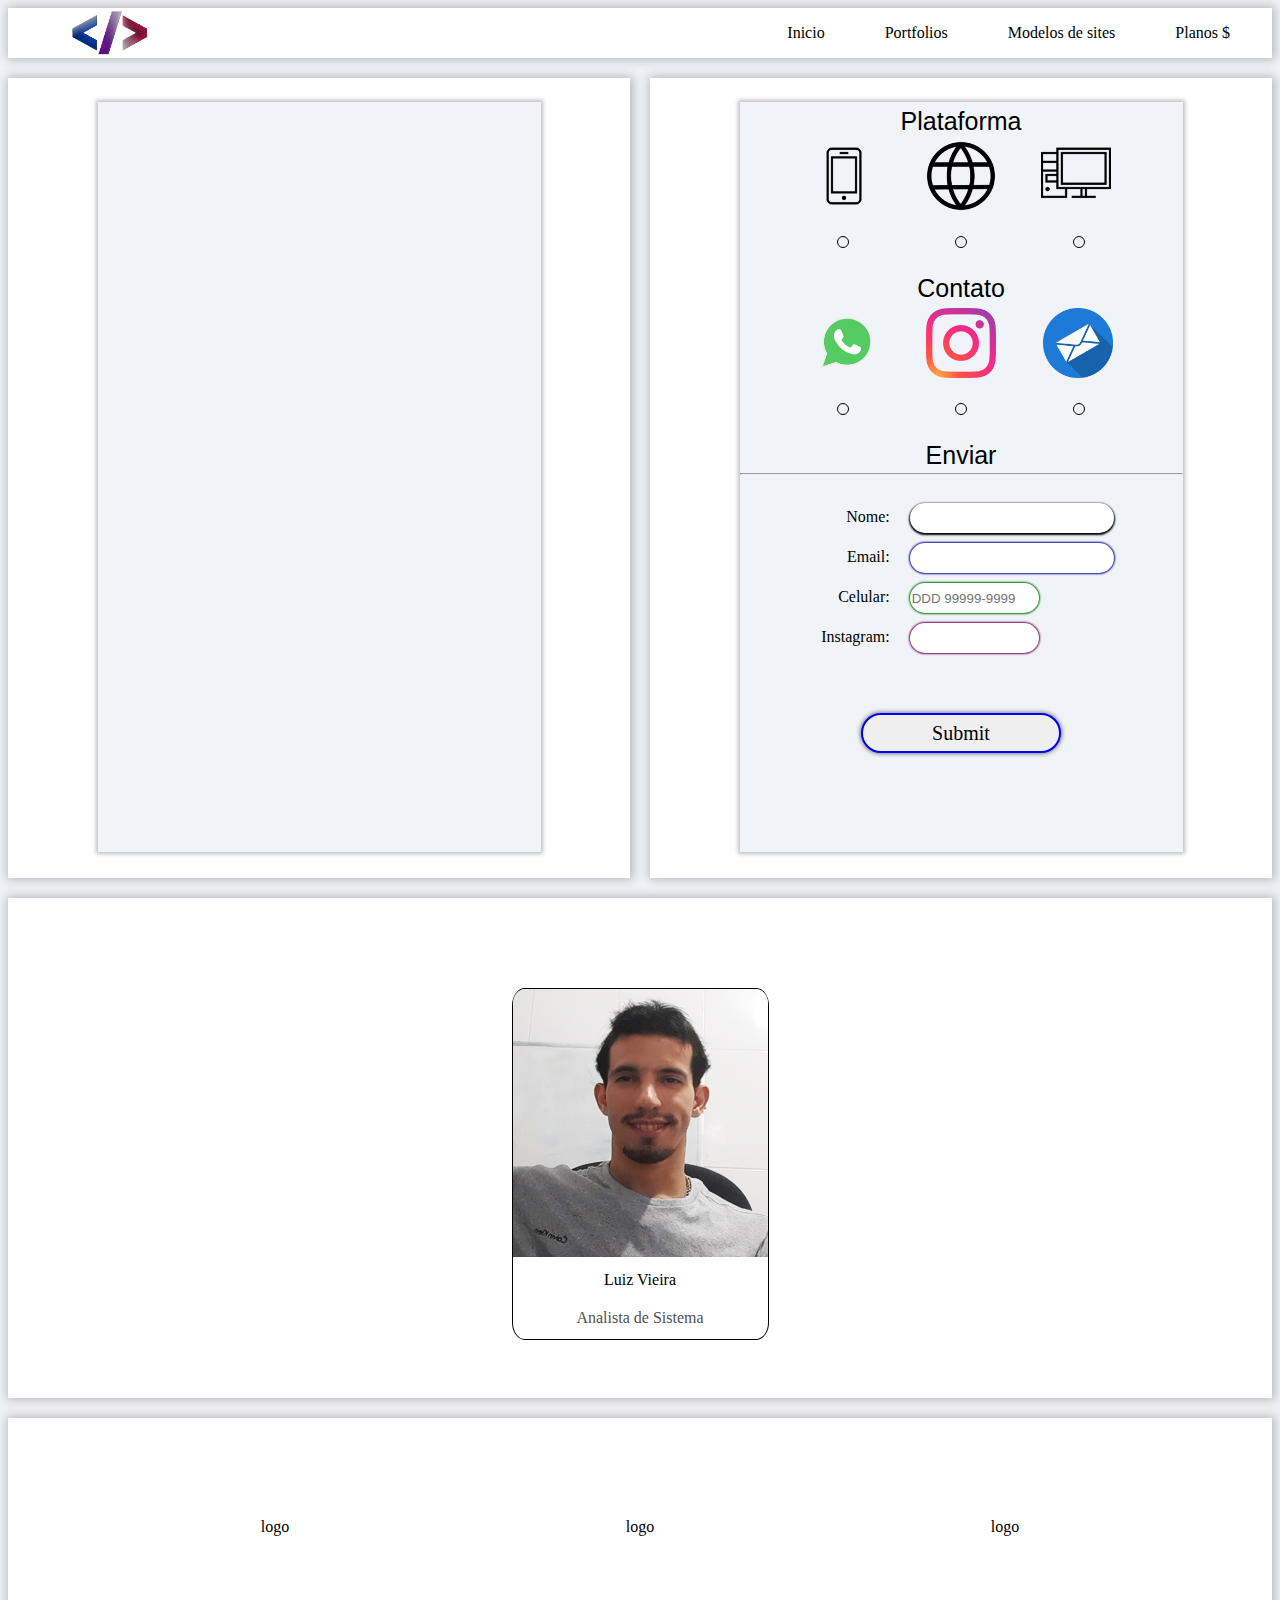
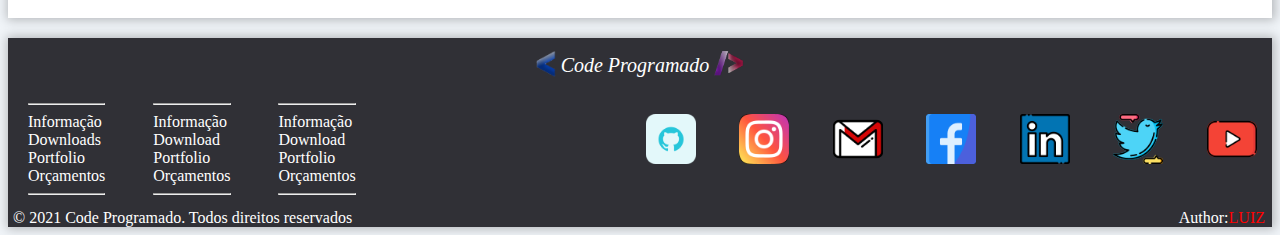
==== index.html @ 7a46674a "att" ====
<!DOCTYPE html>
<html lang="en">

<head>
    <meta charset="utf-8">
    <link rel="icon" href="img/centro.png" type="imagem/png">
    <meta http-equiv="X-UA-Compatible" content="Chrome">
    <title>C.P</title>
    <meta charset="UTF-8">
    <link rel="stylesheet" href="estilo.css">
    <link rel="stylesheet" href="responsivo.css">
    <script src="logica.js"></script>


    <meta name="viewport" content="width=device-width, initial-scale=1.0">
</head>



<body>
    <section class="content">
        <!-- menu inicial  -->
        <div class="box1">
            <header>
                <label>
                    <img src="img/centro.png" alt="">
                </label>
                <div>
                    <div class="up"></div>
                    <div class="mid"> </div>
                    <div class="down"></div>
                </div>
                <nav>
                    <ul>
                        <li>Inicio</li>
                        <li>Portfolios</li>
                        <li>Modelos de sites</li>
                        <li>Planos $ </li>
                    </ul>
                </nav>
            </header>
        </div>
        <!-- informações do site codeprogramado -->
        <div class="box2">
            <div class="logo-detalhes">

            </div>

        </div>
        <div class="box3">
            <!-- envio de infomações  -->
            <div class="escolhas">
                <label for="" class="menu1">Plataforma</label>

                <div>
                    <img src="img/contato/cell.png" class="foto1 foto" alt="">
                    <img src="img/contato/web.png" class="foto2 foto" alt="">
                    <img src="img/contato/pc.png" class="foto3 foto" alt="">
                </div>
                <div class="selecionar">
                    <div id="color1"></div>
                    <div id="color2"></div>
                    <div id="color3"></div>
                </div>
                <br>
                <label for="" class="menu2">Contato </label>
                <div>
                    <img src="img/contato/wapp.png" class="foto4 foto" alt="">
                    <img src="img/contato/inst.png" class="foto5 foto" alt="">
                    <img src="img/contato/email.png" class="foto6 foto" alt="">

                </div>
                <div class="selecionar">
                    <div id="color4"></div>
                    <div id="color5"></div>
                    <div id="color6"></div>
                </div>

                <br>
                <label for="">Enviar</label><br>
                <hr>
                <form action="">
                    <nav>
                        <div action="">
                            <label for="" class="letra1">Nome: </label><input type="text" class="entrada1" maxlength="29" minlength="4">
                            <label for="" class="letra2">Email:</label><input type="email" class="entrada2">
                            <label for="" class="letra3">Celular:</label><input type="tel" class="entrada3" maxlength="13" minlength="11" value="" placeholder="DDD 99999-9999">
                            <label for=" " class="letra4">Instagram:</label><input type="text" class="entrada4 " maxlength="17 " minlength="5 ">
                        </div>
                    </nav>
                    <input type="submit" class="entrada5">
                </form>
            </div>

        </div>
        <!-- equipe do trabalho -->
        <div class=" box4 ">
            <div>
                <div>
                    <img src="img/perfil.jpg " alt=" ">
                    <div>Luiz Vieira</div>
                    <div class="cargo ">Analista de Sistema</div>
                </div>
            </div>
        </div>
        <!-- parte das logos dos clientes -->
        <div class="box5 ">
            <div>
                <div>
                    logo
                </div>
                <div>
                    logo
                </div>
                <div>
                    logo
                </div>
            </div>
        </div>

        <!-- parte final do site -->
        <div class="box6 ">

            <label class="box6-texto "> <img src="img/left.png " class="logo_fuuter " alt=" "> <a href="">  Code Programado </a>  <img src="img/right.png " class="logo_fuuter1 "alt=" "> </label>
            <nav>

                <ul align="left ">
                    <hr>
                    <li>Informação</li>
                    <li>Downloads</li>
                    <li>Portfolio</li>
                    <li>Orçamentos</li>
                    <hr>
                </ul>
                <ul align="left ">
                    <hr>
                    <li>Informação</li>
                    <li>Download</li>
                    <li>Portfolio</li>
                    <li>Orçamentos</li>
                    <hr>

                </ul>
                <ul align="left ">
                    <hr>
                    <li>Informação</li>
                    <li>Download</li>
                    <li>Portfolio</li>
                    <li>Orçamentos</li>
                    <hr>

                </ul>

            </nav>
            <div>
                <div onmousemove="rede_social() " onmouseout="rede_socialoff() ">
                    <img src="img/github.png " alt=" " class="f2 ">
                    <img src="img/github (1).png " alt=" " class="f1 ">
                </div>
                <div onmousemove="rede_social1() " onmouseout="rede_socialoff1() ">
                    <img src="img/instagram.png " alt=" " class="f1 ">
                    <img src="img/instagram (1).png " alt=" " class="f2 ">
                </div>
                <div onmousemove="rede_social2() " onmouseout="rede_socialoff2() ">
                    <img src="img/gmail.jpg " alt=" " class="f1 ">
                    <img src="img/gmail (1).jpg " alt=" " class="f2 ">
                </div>
                <div onmousemove="rede_social3() " onmouseout="rede_socialoff3() ">
                    <img src="img/logo-do-facebook (2).png " alt=" " class="f1 ">
                    <img src="img/logo-do-facebook.png " alt=" " class="f2 ">
                </div>
                <div onmousemove="rede_social4() " onmouseout="rede_socialoff4() ">
                    <img src="img/linkedin (1).png " alt=" " class="f2 ">
                    <img src="img/linkedin.png " alt=" " class="f1 ">
                </div>
                <div onmousemove="rede_social5() " onmouseout="rede_socialoff5() ">
                    <img src="img/twitter (1).png " alt=" " class="f1 ">
                    <img src="img/twitter.png " alt=" " class="f2 ">
                </div>
                <div onmousemove="rede_social6() " onmouseout="rede_socialoff6() ">
                    <img src="img/youtube (1).png " alt=" " class="f1 ">
                    <img src="img/youtube.png " alt=" " class="f2 ">
                </div>
            </div>

            <footer>
                © 2021 Code Programado. Todos direitos reservados <label for=" ">Author:<a href=" ">LUIZ</a> </label></footer>

        </div>

    </section>

</body>

</html>
---- estilo.css ----
@import"icones.css";
@import"entradas_responsivo.css";
body {
    margin: 1;
    background-color: #F0F4F8;
    font-family: Georgia, 'Times New Roman', Times, serif;
    overflow-y: 20px;
}

a {
    text-decoration: none;
    color: white;
}

ul {
    list-style: none;
}

section.content {
    display: grid;
    /* width: 100vw; */
    grid-template-rows: 50px 800px 500px 200px auto;
    grid-gap: 20px;
}

.content>div {
    /* display: inline-block; */
    text-align: center;
    background: #FFFFFF;
}

div.box1 {
    grid-column: 1/3;
    box-shadow: 1px 0px 10px 2px rgba(0, 0, 0, 0.25);
}

div.box1>header {
    display: flex;
}

div.box1>header>label {
    margin-left: 5%;
    display: flex;
    width: 10px;
    height: 50px;
    cursor: pointer;
}

div.box1>header>nav {
    position: absolute;
    right: 20px;
}

div.box1>header>nav>ul {
    display: flex;
    flex-direction: row;
}

div.box1>header>nav>ul>li {
    padding: 0 30px;
    /* border: solid red 1px; */
}

div.box1>header>nav>ul>li:hover {
    font-size: 20px;
    height: 20px;
    transition: 500ms;
    color: rgb(90, 90, 90);
    cursor: pointer;
    opacity: 0.9;
}

div.box1>header>div {
    width: 50px;
    height: 30px;
    cursor: pointer;
    display: none;
}

div.box1>header>div>div {
    width: 100%;
    height: 2px;
    border-radius: 10px;
    background: black;
    border: solid black 2px;
}

div.box1>header>div>.mid {
    position: relative;
    top: 20px;
}

div.box2 {
    grid-column: 1/2;
    display: flex;
    position: relative;
    justify-content: center;
    box-shadow: 1px 0px 10px 2px rgba(0, 0, 0, 0.25);
}

div.box2>div {
    top: 3%;
    /* Rectangle 4 */
    position: relative;
    width: 443px;
    height: 750px;
    background: #F0F4F8;
    box-shadow: 0px 0px 4px 2px rgba(0, 0, 0, 0.25);
}

div.box3 {
    grid-column: 2/3;
    width: auto;
    height: auto;
    position: relative;
    display: flex;
    justify-content: center;
    box-shadow: 1px 0px 10px 2px rgba(0, 0, 0, 0.25);
}

div.box3>div {
    /* Rectangle 4 */
    top: 3%;
    position: relative;
    width: 443px;
    height: 750px;
    background: #F0F4F8;
    box-shadow: 0px 0px 4px 2px rgba(0, 0, 0, 0.25);
    margin-top: 0px;
}

div.box3>div>label {
    position: relative;
    font-size: 25px;
    top: 5px;
}

div.box3>div>div>img {
    height: auto;
    width: 70px;
    cursor: pointer;
    /* position: relative; */
    /* border: solid red 1px; */
}

div.box3>div>label {
    position: relative;
    font-size: 25px;
    font-family: 'Franklin Gothic Medium', 'Arial Narrow', Arial, sans-serif;
}

.foto:hover {
    width: 90px;
    height: auto;
    transition: 500ms;
}

div.box3>div>div {
    position: relative;
    /* border: solid red 1px; */
    display: flex;
    justify-content: space-around;
    margin-bottom: 40px;
    margin-top: 10px;
    height: 15px;
    width: 80%;
    margin-left: 10%;
}

div.box3>div>div.selecionar {
    top: 40px;
}

div.box3>div>div>div {
    width: 10px;
    height: 10px;
    border-radius: 50%;
    border: solid rgb(0, 0, 0) 1px;
}

div.box3>div>nav {
    margin-top: 10px;
}

div.box3>div>form>nav>div {
    top: 20px;
    display: grid;
    grid-template-rows: 30px 30px 30px 30px;
    /* border: red 1px solid; */
    width: 90%;
    position: relative;
    left: 5%;
    grid-gap: 10px;
}

div.box3>div>form>nav>div>label {
    grid-column: 1/2;
    right: 10px;
    top: 5px;
    text-align: right;
    position: relative;
}

div.box3>div>form>nav>div>input {
    grid-column: 2/2;
    position: relative;
    /* border: solid 2px rgb(84, 9, 224); */
    border-radius: 20px;
    border-style: none;
    box-shadow: 0px 1px 2px 1px black;
}

div.box3>div>form>nav>div>input:focus {
    border: double 3px rgb(84, 9, 224);
    border-radius: 20px;
    outline: 0;
}

div.box3>div>form>input {
    width: 200px;
    height: 40px;
    position: relative;
    margin-top: 80px;
    border: solid blue 2px;
    border-radius: 20px;
    box-shadow: 0px 0px 4px 1px rgb(128, 127, 127);
    color: black;
    font-size: 20px;
    font-family: 'Times New Roman', Times, serif;
    cursor: pointer;
}

div.box4 {
    grid-column: 1/3;
    display: flex;
    justify-content: center;
    position: relative;
    box-shadow: 1px 0px 10px 2px rgba(0, 0, 0, 0.25);
}

div.box4>div {
    object-fit: cover;
    display: flex;
    justify-content: center;
    position: relative;
    height: 70%;
    top: 18%;
    border: solid 1px black;
    border-radius: 5%;
    cursor: pointer;
}

div.box4>div>div>div {
    /* display: contents; */
    justify-content: center;
    padding: 10px;
}

div.box4>div>div>div.cargo {
    color: #524f4f;
}

div.box4>div>div>img {
    border-radius: 5% 5% 0px 0px;
}

div.box4>div:hover {
    box-shadow: 0px 0px 10px 1px black;
    transition-delay: 0.3s;
    transition: 0.1s;
}

div.box5 {
    grid-column: 1/3;
    display: flex;
    justify-content: center;
    position: relative;
    box-shadow: 1px 0px 10px 2px rgba(0, 0, 0, 0.25);
}

div.box5>div {
    display: flex;
    justify-content: space-between;
    position: relative;
    width: 60%;
    top: 50%;
}


/* footer */

div.box6 {
    grid-column: 1/3;
    display: grid;
    grid-template-rows: auto 120px auto;
    grid-gap: 10px;
    background: #303036;
    color: white;
    position: relative;
    box-shadow: 1px 0px 10px 2px rgba(0, 0, 0, 0.25);
}

div.box6>label {
    text-align: center;
    font-size: 20px;
    position: relative;
    font-style: italic;
    /* border: red 1px solid; */
    grid-column: 1/3;
    top: 8px;
}

div.box6>nav {
    width: 60%;
    position: relative;
    grid-column: 1/2;
    display: flex;
    justify-content: space-between;
    right: 20px;
}

div.box6>footer {
    grid-column: 1/3;
    position: relative;
    width: 100%;
    /* border: solid red 1px; */
    text-align: left;
    left: 5px;
}

div.box6>footer>label {
    position: absolute;
    right: 12px;
}

div.box6>footer>label>a {
    color: red;
}

div.box6>div {
    padding: 15px;
    display: inline-flex;
    justify-content: space-between;
    /* border: solid red 1px; */
    position: relative;
    top: 20px;
}

div.box6>nav>ul>hr::after {
    position: absolute;
    width: 80px;
}

div.box6>div>div>img {
    position: absolute;
    width: 50px;
    height: 50px;
    cursor: pointer;
    left: 0%;
}

div.box6>div>div>img:hover {
    transition: 1s;
    width: 60px;
    height: 60px;
}

div.box6>div>div {
    position: relative;
    width: 50px;
    height: 50px;
}

.logo_fuuter {
    width: 20px;
    height: auto;
    position: relative;
    margin-bottom: -10px;
}

.logo_fuuter1 {
    width: 30px;
    height: auto;
    position: relative;
    margin-bottom: -5px;
}
---- responsivo.css ----
@media only screen and (max-width: 900px) {
        section.content {
            grid-template-rows: 50px 800px 700px 500px 200px auto;
        }
        div.box1 {
            padding: 10px;
        }
        div.box1>header>div {
            display: block;
        }
        div.box1>header>nav>ul {
            display: none;
        }
        div.box1>header>label {
            display: none;
        }
        div.box2 {
            grid-column: 1/3;
        }
        div.box2>div {
            height: 700px;
            width: 500px;
        }
        div.box3 {
            grid-column: 1/3;
        }
        div.box3>div {
            height: 650px;
            width: 500px;
        }
        div.box6 {
            grid-template-rows: auto auto auto auto auto;
        }
        div.box6>nav {
            grid-column: 1/3;
            width: 100%;
        }
        div.box6>div {
            grid-column: 1/3;
            top: -20px;
        }
        div.box6>footer {
            top: -10px;
        }
    }
    
    @media (max-width: 500px) {
        section.content {
            grid-template-rows: 50px 1000px 960px 500px 200px auto;
        }
        div.box2> {
            height: 800px;
        }
        div.box2>div {
            height: 900px;
        }
        div.box3> {
            height: 800px;
        }
        div.box3>div {
            height: 900px;
        }
        div.box3>div>form>nav>div {
            grid-template-rows: 50px 50px 50px 50px;
            grid-gap: 50px;
        }
        div.box3>div>label {
            font-size: 30px;
        }
        div.box3>div>form>nav>div>label {
            font-size: 20px;
            top: 15px;
        }
        div.box3>div>form>nav>div>input {
            font-size: 20px;
        }
        div.box6>nav {
            width: 100%;
            /* border: solid red 1px; */
            position: relative;
            grid-column: 1/3;
            display: flex;
            justify-content: space-between;
        }
    }
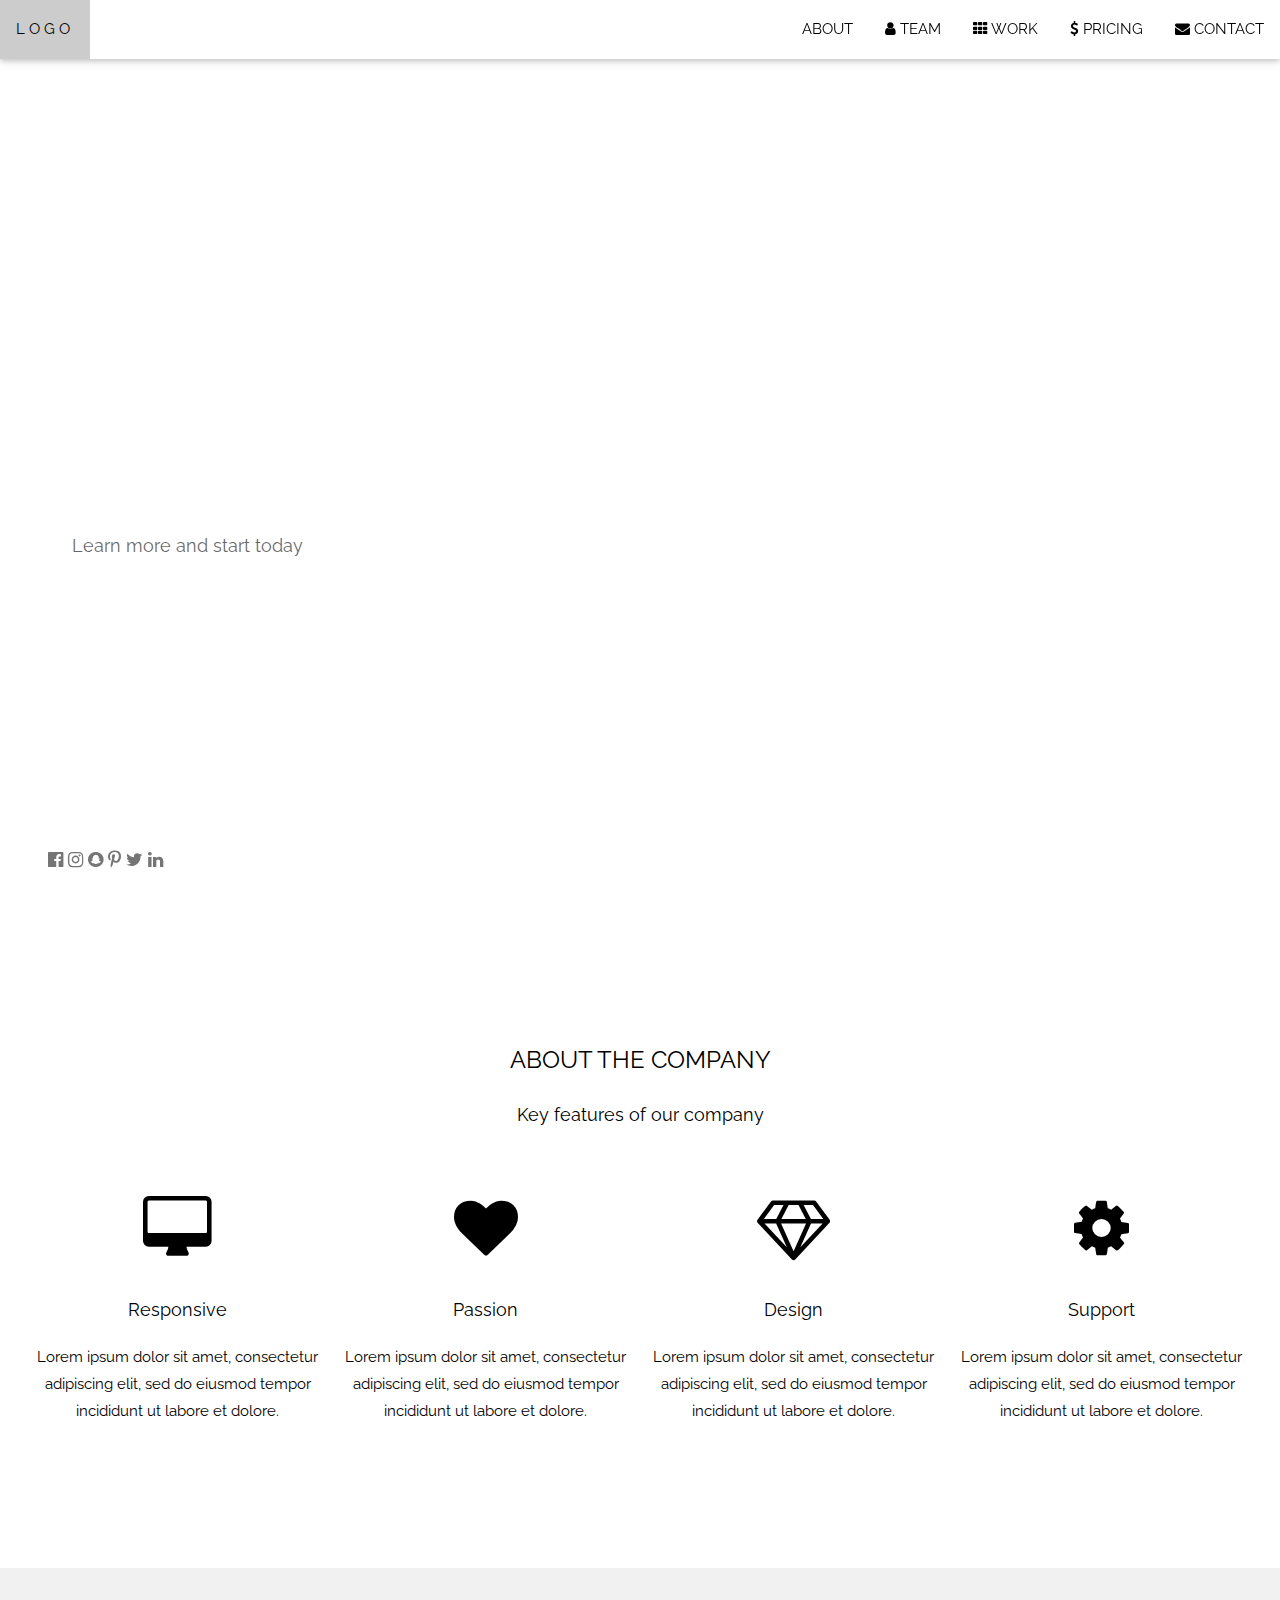
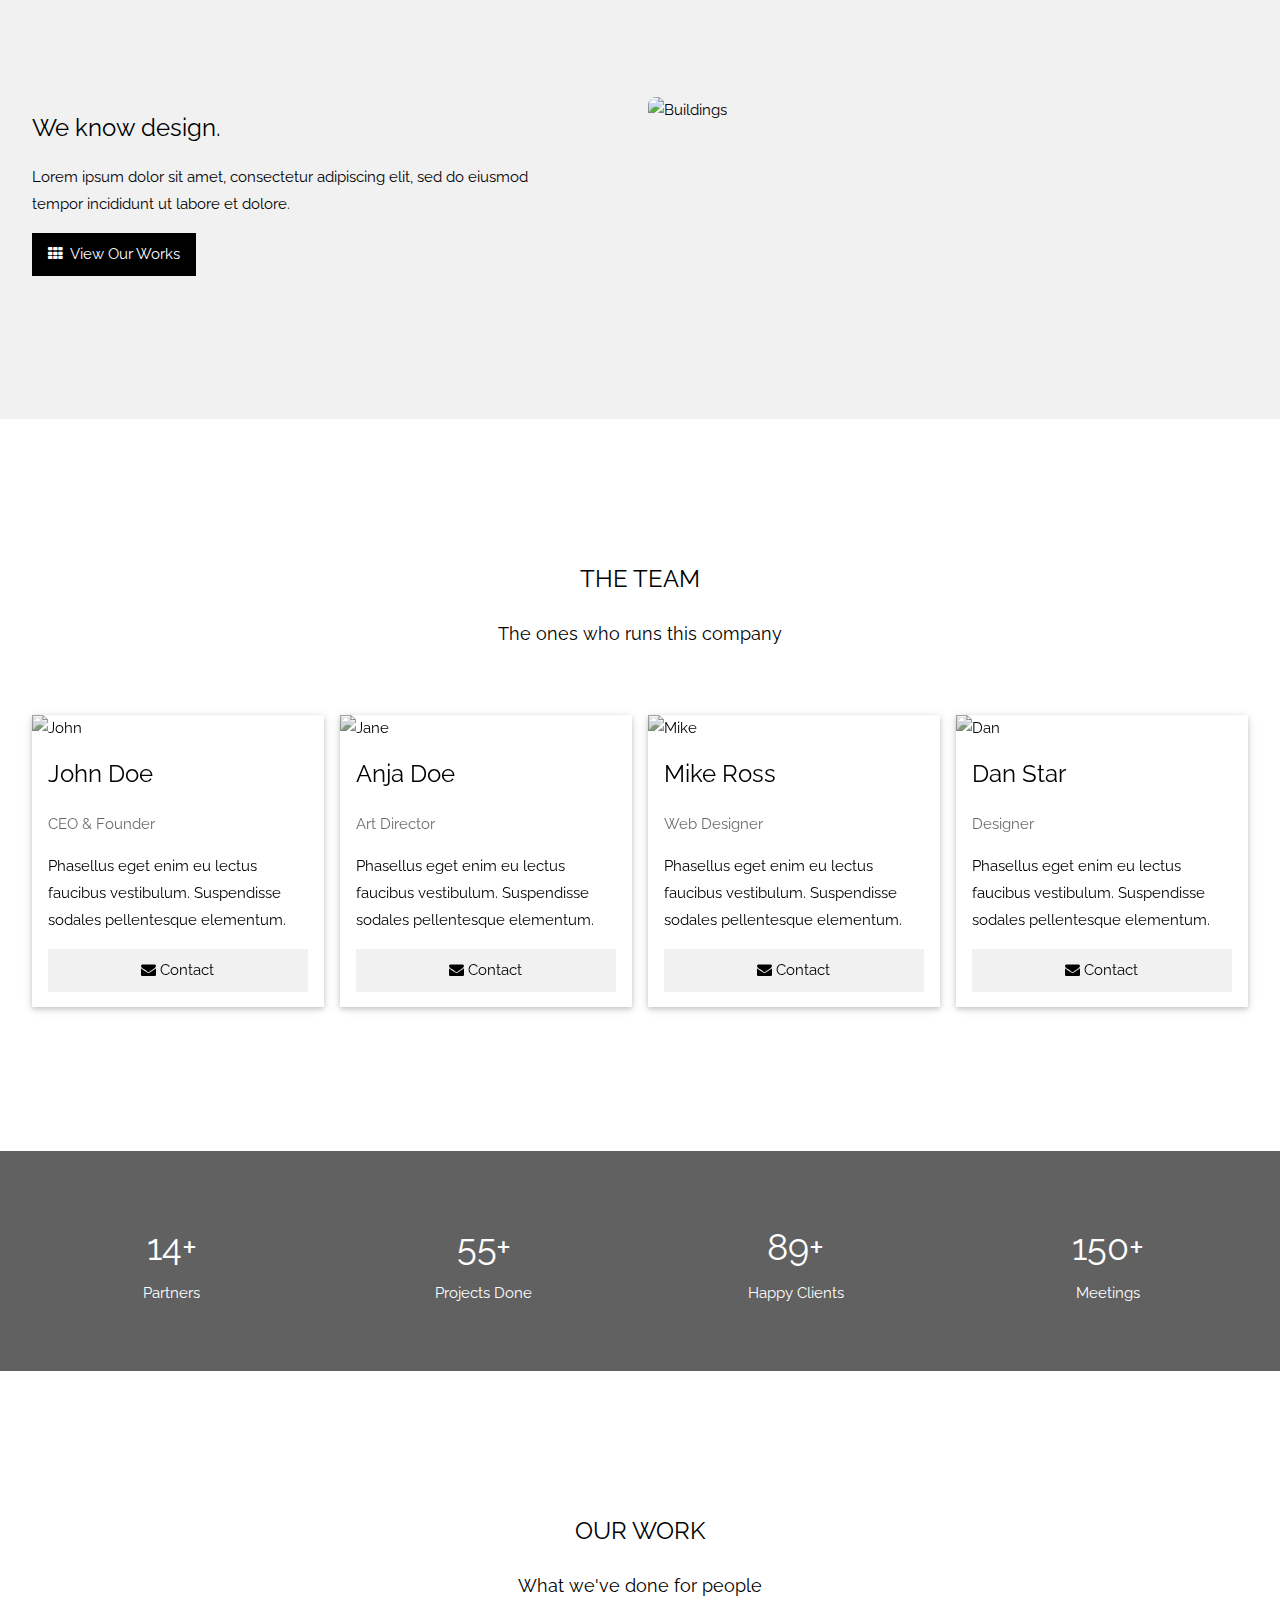
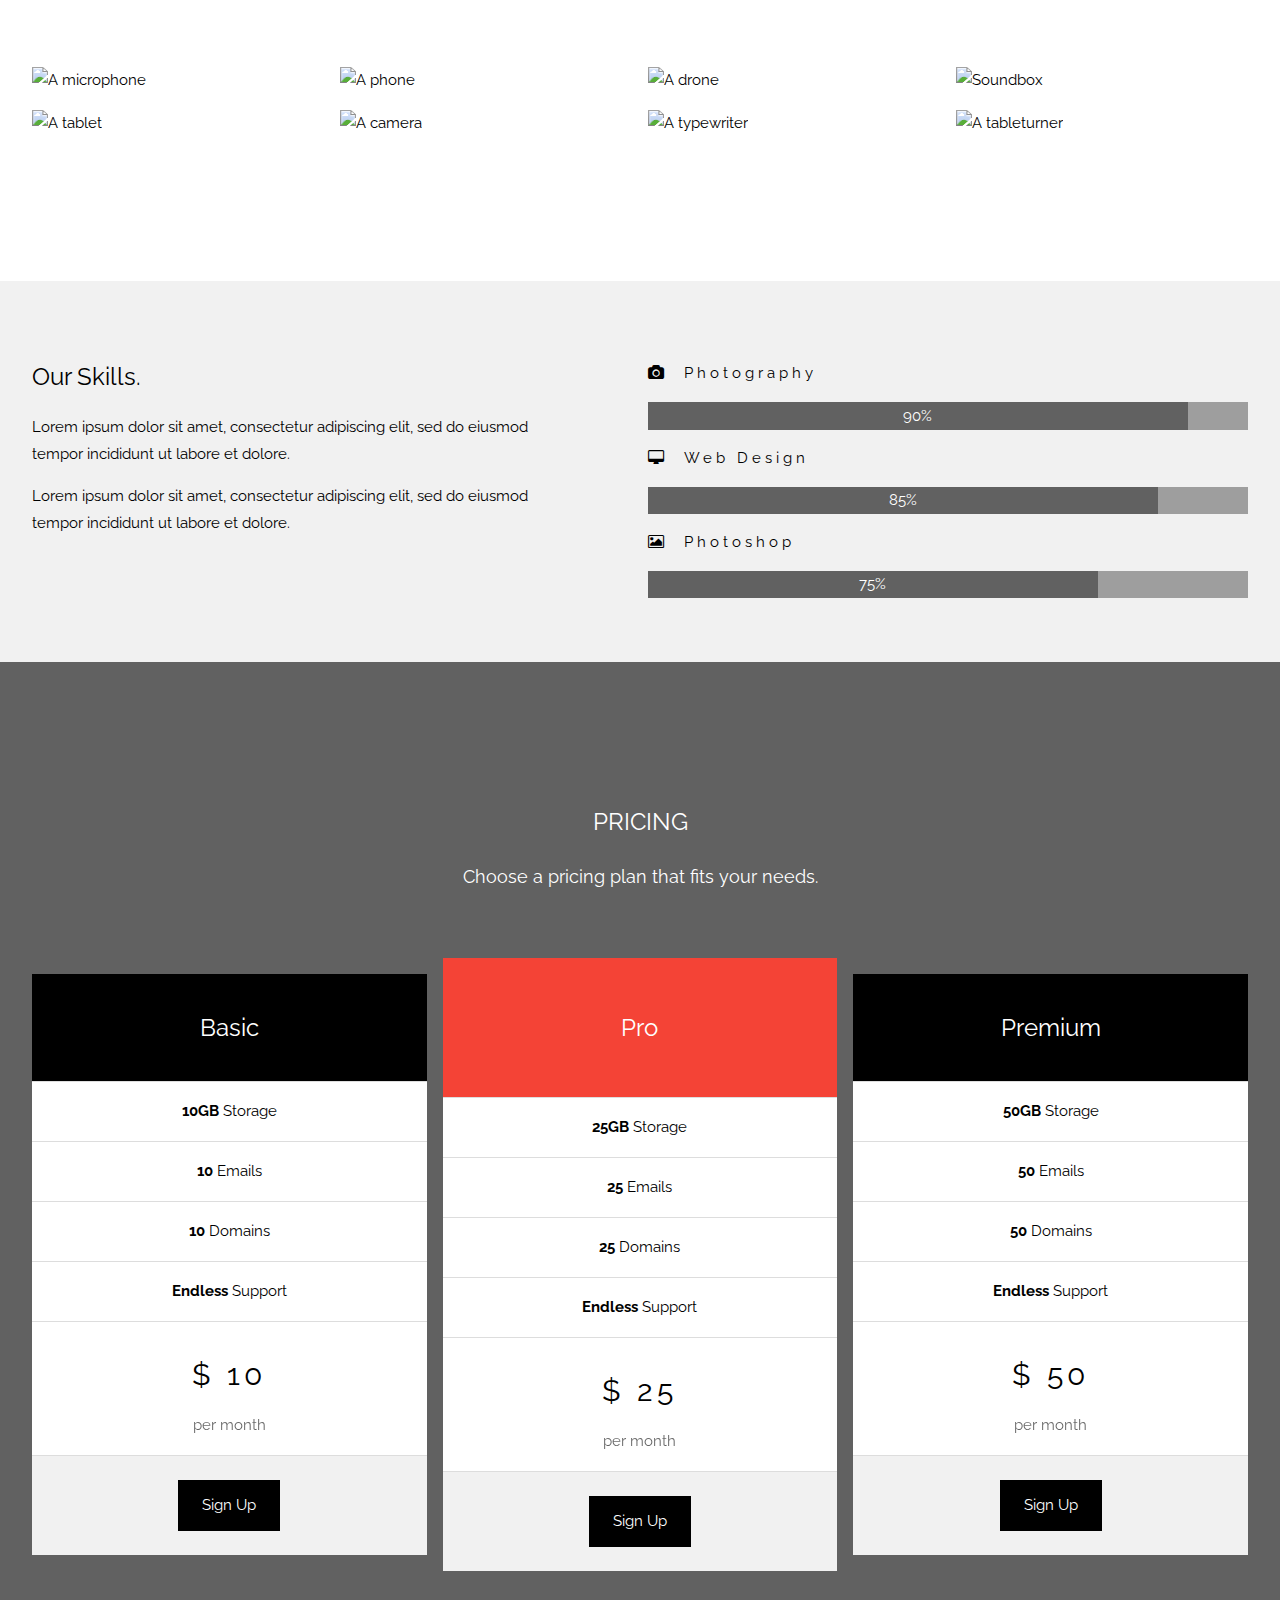
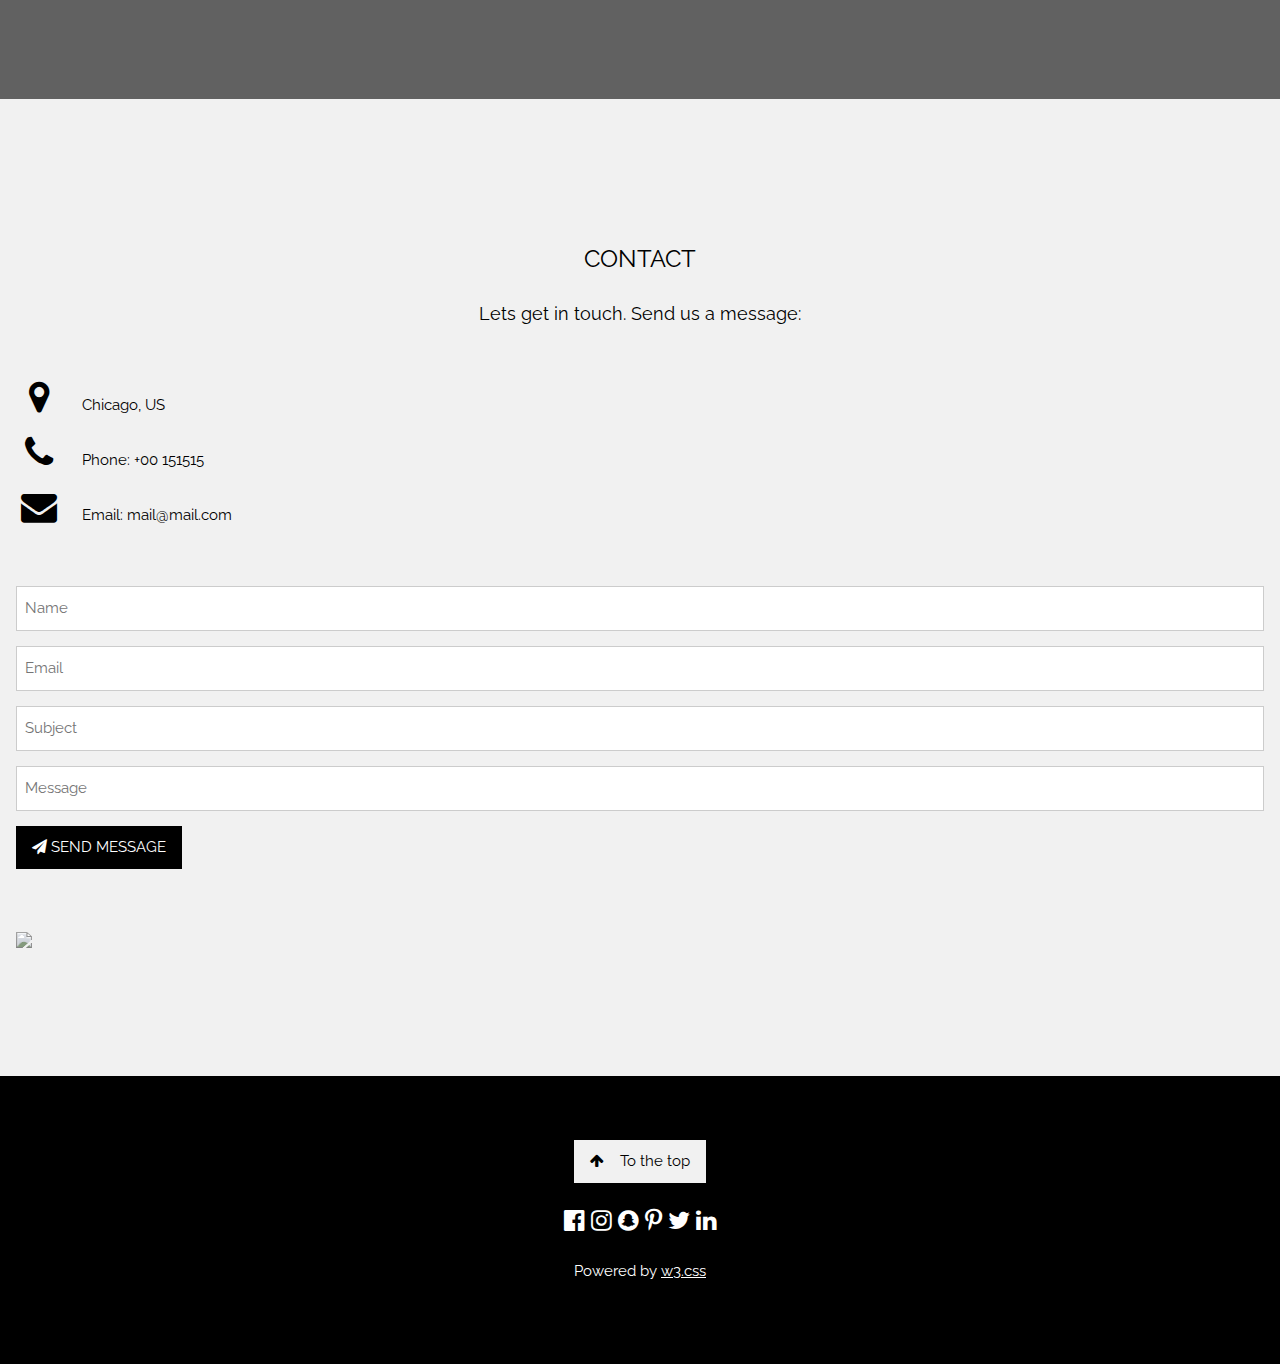
==== commit 9e7eac67: "ATT" ====
--- a/index.html
+++ b/index.html
@@ -1,194 +1,396 @@
 <!DOCTYPE html>
-<html lang="en">
-
-<head>
-    <meta charset="utf-8">
-    <link rel="icon" href="img/centro.png" type="imagem/png">
-    <meta http-equiv="X-UA-Compatible" content="Chrome">
-    <title>C.P</title>
-    <meta charset="UTF-8">
-    <link rel="stylesheet" href="estilo.css">
-    <link rel="stylesheet" href="responsivo.css">
-    <script src="logica.js"></script>
-
-
-    <meta name="viewport" content="width=device-width, initial-scale=1.0">
-</head>
-
-
+<html>
+<title>W3.CSS Template</title>
+<meta charset="UTF-8">
+<meta name="viewport" content="width=device-width, initial-scale=1">
+<link rel="stylesheet" href="https://www.w3schools.com/w3css/4/w3.css">
+<link rel="stylesheet" href="https://fonts.googleapis.com/css?family=Raleway">
+<link rel="stylesheet" href="https://cdnjs.cloudflare.com/ajax/libs/font-awesome/4.7.0/css/font-awesome.min.css">
+<style>
+    body,
+    h1,
+    h2,
+    h3,
+    h4,
+    h5,
+    h6 {
+        font-family: "Raleway", sans-serif
+    }
+    
+    body,
+    html {
+        height: 100%;
+        line-height: 1.8;
+    }
+    /* Full height image header */
+    
+    .bgimg-1 {
+        background-position: center;
+        background-size: cover;
+        background-image: url("/w3images/mac.jpg");
+        min-height: 100%;
+    }
+    
+    .w3-bar .w3-button {
+        padding: 16px;
+    }
+</style>
 
 <body>
-    <section class="content">
-        <!-- menu inicial  -->
-        <div class="box1">
-            <header>
-                <label>
-                    <img src="img/centro.png" alt="">
-                </label>
-                <div>
-                    <div class="up"></div>
-                    <div class="mid"> </div>
-                    <div class="down"></div>
-                </div>
-                <nav>
-                    <ul>
-                        <li>Inicio</li>
-                        <li>Portfolios</li>
-                        <li>Modelos de sites</li>
-                        <li>Planos $ </li>
-                    </ul>
-                </nav>
-            </header>
-        </div>
-        <!-- informações do site codeprogramado -->
-        <div class="box2">
-            <div class="logo-detalhes">
-
-            </div>
-
-        </div>
-        <div class="box3">
-            <!-- envio de infomações  -->
-            <div class="escolhas">
-                <label for="" class="menu1">Plataforma</label>
-
-                <div>
-                    <img src="img/contato/cell.png" class="foto1 foto" alt="">
-                    <img src="img/contato/web.png" class="foto2 foto" alt="">
-                    <img src="img/contato/pc.png" class="foto3 foto" alt="">
-                </div>
-                <div class="selecionar">
-                    <div id="color1"></div>
-                    <div id="color2"></div>
-                    <div id="color3"></div>
-                </div>
-                <br>
-                <label for="" class="menu2">Contato </label>
-                <div>
-                    <img src="img/contato/wapp.png" class="foto4 foto" alt="">
-                    <img src="img/contato/inst.png" class="foto5 foto" alt="">
-                    <img src="img/contato/email.png" class="foto6 foto" alt="">
-
-                </div>
-                <div class="selecionar">
-                    <div id="color4"></div>
-                    <div id="color5"></div>
-                    <div id="color6"></div>
-                </div>
-
-                <br>
-                <label for="">Enviar</label><br>
-                <hr>
-                <form action="">
-                    <nav>
-                        <div action="">
-                            <label for="" class="letra1">Nome: </label><input type="text" class="entrada1" maxlength="29" minlength="4">
-                            <label for="" class="letra2">Email:</label><input type="email" class="entrada2">
-                            <label for="" class="letra3">Celular:</label><input type="tel" class="entrada3" maxlength="13" minlength="11" value="" placeholder="DDD 99999-9999">
-                            <label for=" " class="letra4">Instagram:</label><input type="text" class="entrada4 " maxlength="17 " minlength="5 ">
-                        </div>
-                    </nav>
-                    <input type="submit" class="entrada5">
-                </form>
-            </div>
-
-        </div>
-        <!-- equipe do trabalho -->
-        <div class=" box4 ">
-            <div>
-                <div>
-                    <img src="img/perfil.jpg " alt=" ">
-                    <div>Luiz Vieira</div>
-                    <div class="cargo ">Analista de Sistema</div>
-                </div>
-            </div>
-        </div>
-        <!-- parte das logos dos clientes -->
-        <div class="box5 ">
-            <div>
-                <div>
-                    logo
-                </div>
-                <div>
-                    logo
-                </div>
-                <div>
-                    logo
-                </div>
-            </div>
-        </div>
-
-        <!-- parte final do site -->
-        <div class="box6 ">
-
-            <label class="box6-texto "> <img src="img/left.png " class="logo_fuuter " alt=" "> <a href="">  Code Programado </a>  <img src="img/right.png " class="logo_fuuter1 "alt=" "> </label>
-            <nav>
-
-                <ul align="left ">
-                    <hr>
-                    <li>Informação</li>
-                    <li>Downloads</li>
-                    <li>Portfolio</li>
-                    <li>Orçamentos</li>
-                    <hr>
+
+    <!-- Navbar (sit on top) -->
+    <div class="w3-top">
+        <div class="w3-bar w3-white w3-card" id="myNavbar">
+            <a href="#home" class="w3-bar-item w3-button w3-wide">LOGO</a>
+            <!-- Right-sided navbar links -->
+            <div class="w3-right w3-hide-small">
+                <a href="#about" class="w3-bar-item w3-button">ABOUT</a>
+                <a href="#team" class="w3-bar-item w3-button"><i class="fa fa-user"></i> TEAM</a>
+                <a href="#work" class="w3-bar-item w3-button"><i class="fa fa-th"></i> WORK</a>
+                <a href="#pricing" class="w3-bar-item w3-button"><i class="fa fa-usd"></i> PRICING</a>
+                <a href="#contact" class="w3-bar-item w3-button"><i class="fa fa-envelope"></i> CONTACT</a>
+            </div>
+            <!-- Hide right-floated links on small screens and replace them with a menu icon -->
+
+            <a href="javascript:void(0)" class="w3-bar-item w3-button w3-right w3-hide-large w3-hide-medium" onclick="w3_open()">
+                <i class="fa fa-bars"></i>
+            </a>
+        </div>
+    </div>
+
+    <!-- Sidebar on small screens when clicking the menu icon -->
+    <nav class="w3-sidebar w3-bar-block w3-black w3-card w3-animate-left w3-hide-medium w3-hide-large" style="display:none" id="mySidebar">
+        <a href="javascript:void(0)" onclick="w3_close()" class="w3-bar-item w3-button w3-large w3-padding-16">Close ×</a>
+        <a href="#about" onclick="w3_close()" class="w3-bar-item w3-button">ABOUT</a>
+        <a href="#team" onclick="w3_close()" class="w3-bar-item w3-button">TEAM</a>
+        <a href="#work" onclick="w3_close()" class="w3-bar-item w3-button">WORK</a>
+        <a href="#pricing" onclick="w3_close()" class="w3-bar-item w3-button">PRICING</a>
+        <a href="#contact" onclick="w3_close()" class="w3-bar-item w3-button">CONTACT</a>
+    </nav>
+
+    <!-- Header with full-height image -->
+    <header class="bgimg-1 w3-display-container w3-grayscale-min" id="home">
+        <div class="w3-display-left w3-text-white" style="padding:48px">
+            <span class="w3-jumbo w3-hide-small">Start something that matters</span><br>
+            <span class="w3-xxlarge w3-hide-large w3-hide-medium">Start something that matters</span><br>
+            <span class="w3-large">Stop wasting valuable time with projects that just isn't you.</span>
+            <p><a href="#about" class="w3-button w3-white w3-padding-large w3-large w3-margin-top w3-opacity w3-hover-opacity-off">Learn more and start today</a></p>
+        </div>
+        <div class="w3-display-bottomleft w3-text-grey w3-large" style="padding:24px 48px">
+            <i class="fa fa-facebook-official w3-hover-opacity"></i>
+            <i class="fa fa-instagram w3-hover-opacity"></i>
+            <i class="fa fa-snapchat w3-hover-opacity"></i>
+            <i class="fa fa-pinterest-p w3-hover-opacity"></i>
+            <i class="fa fa-twitter w3-hover-opacity"></i>
+            <i class="fa fa-linkedin w3-hover-opacity"></i>
+        </div>
+    </header>
+
+    <!-- About Section -->
+    <div class="w3-container" style="padding:128px 16px" id="about">
+        <h3 class="w3-center">ABOUT THE COMPANY</h3>
+        <p class="w3-center w3-large">Key features of our company</p>
+        <div class="w3-row-padding w3-center" style="margin-top:64px">
+            <div class="w3-quarter">
+                <i class="fa fa-desktop w3-margin-bottom w3-jumbo w3-center"></i>
+                <p class="w3-large">Responsive</p>
+                <p>Lorem ipsum dolor sit amet, consectetur adipiscing elit, sed do eiusmod tempor incididunt ut labore et dolore.</p>
+            </div>
+            <div class="w3-quarter">
+                <i class="fa fa-heart w3-margin-bottom w3-jumbo"></i>
+                <p class="w3-large">Passion</p>
+                <p>Lorem ipsum dolor sit amet, consectetur adipiscing elit, sed do eiusmod tempor incididunt ut labore et dolore.</p>
+            </div>
+            <div class="w3-quarter">
+                <i class="fa fa-diamond w3-margin-bottom w3-jumbo"></i>
+                <p class="w3-large">Design</p>
+                <p>Lorem ipsum dolor sit amet, consectetur adipiscing elit, sed do eiusmod tempor incididunt ut labore et dolore.</p>
+            </div>
+            <div class="w3-quarter">
+                <i class="fa fa-cog w3-margin-bottom w3-jumbo"></i>
+                <p class="w3-large">Support</p>
+                <p>Lorem ipsum dolor sit amet, consectetur adipiscing elit, sed do eiusmod tempor incididunt ut labore et dolore.</p>
+            </div>
+        </div>
+    </div>
+
+    <!-- Promo Section - "We know design" -->
+    <div class="w3-container w3-light-grey" style="padding:128px 16px">
+        <div class="w3-row-padding">
+            <div class="w3-col m6">
+                <h3>We know design.</h3>
+                <p>Lorem ipsum dolor sit amet, consectetur adipiscing elit, sed do eiusmod<br>tempor incididunt ut labore et dolore.</p>
+                <p><a href="#work" class="w3-button w3-black"><i class="fa fa-th"> </i> View Our Works</a></p>
+            </div>
+            <div class="w3-col m6">
+                <img class="w3-image w3-round-large" src="/w3images/phone_buildings.jpg" alt="Buildings" width="700" height="394">
+            </div>
+        </div>
+    </div>
+
+    <!-- Team Section -->
+    <div class="w3-container" style="padding:128px 16px" id="team">
+        <h3 class="w3-center">THE TEAM</h3>
+        <p class="w3-center w3-large">The ones who runs this company</p>
+        <div class="w3-row-padding w3-grayscale" style="margin-top:64px">
+            <div class="w3-col l3 m6 w3-margin-bottom">
+                <div class="w3-card">
+                    <img src="/w3images/team2.jpg" alt="John" style="width:100%">
+                    <div class="w3-container">
+                        <h3>John Doe</h3>
+                        <p class="w3-opacity">CEO & Founder</p>
+                        <p>Phasellus eget enim eu lectus faucibus vestibulum. Suspendisse sodales pellentesque elementum.</p>
+                        <p><button class="w3-button w3-light-grey w3-block"><i class="fa fa-envelope"></i> Contact</button></p>
+                    </div>
+                </div>
+            </div>
+            <div class="w3-col l3 m6 w3-margin-bottom">
+                <div class="w3-card">
+                    <img src="/w3images/team1.jpg" alt="Jane" style="width:100%">
+                    <div class="w3-container">
+                        <h3>Anja Doe</h3>
+                        <p class="w3-opacity">Art Director</p>
+                        <p>Phasellus eget enim eu lectus faucibus vestibulum. Suspendisse sodales pellentesque elementum.</p>
+                        <p><button class="w3-button w3-light-grey w3-block"><i class="fa fa-envelope"></i> Contact</button></p>
+                    </div>
+                </div>
+            </div>
+            <div class="w3-col l3 m6 w3-margin-bottom">
+                <div class="w3-card">
+                    <img src="/w3images/team3.jpg" alt="Mike" style="width:100%">
+                    <div class="w3-container">
+                        <h3>Mike Ross</h3>
+                        <p class="w3-opacity">Web Designer</p>
+                        <p>Phasellus eget enim eu lectus faucibus vestibulum. Suspendisse sodales pellentesque elementum.</p>
+                        <p><button class="w3-button w3-light-grey w3-block"><i class="fa fa-envelope"></i> Contact</button></p>
+                    </div>
+                </div>
+            </div>
+            <div class="w3-col l3 m6 w3-margin-bottom">
+                <div class="w3-card">
+                    <img src="/w3images/team4.jpg" alt="Dan" style="width:100%">
+                    <div class="w3-container">
+                        <h3>Dan Star</h3>
+                        <p class="w3-opacity">Designer</p>
+                        <p>Phasellus eget enim eu lectus faucibus vestibulum. Suspendisse sodales pellentesque elementum.</p>
+                        <p><button class="w3-button w3-light-grey w3-block"><i class="fa fa-envelope"></i> Contact</button></p>
+                    </div>
+                </div>
+            </div>
+        </div>
+    </div>
+
+    <!-- Promo Section "Statistics" -->
+    <div class="w3-container w3-row w3-center w3-dark-grey w3-padding-64">
+        <div class="w3-quarter">
+            <span class="w3-xxlarge">14+</span>
+            <br>Partners
+        </div>
+        <div class="w3-quarter">
+            <span class="w3-xxlarge">55+</span>
+            <br>Projects Done
+        </div>
+        <div class="w3-quarter">
+            <span class="w3-xxlarge">89+</span>
+            <br>Happy Clients
+        </div>
+        <div class="w3-quarter">
+            <span class="w3-xxlarge">150+</span>
+            <br>Meetings
+        </div>
+    </div>
+
+    <!-- Work Section -->
+    <div class="w3-container" style="padding:128px 16px" id="work">
+        <h3 class="w3-center">OUR WORK</h3>
+        <p class="w3-center w3-large">What we've done for people</p>
+
+        <div class="w3-row-padding" style="margin-top:64px">
+            <div class="w3-col l3 m6">
+                <img src="/w3images/tech_mic.jpg" style="width:100%" onclick="onClick(this)" class="w3-hover-opacity" alt="A microphone">
+            </div>
+            <div class="w3-col l3 m6">
+                <img src="/w3images/tech_phone.jpg" style="width:100%" onclick="onClick(this)" class="w3-hover-opacity" alt="A phone">
+            </div>
+            <div class="w3-col l3 m6">
+                <img src="/w3images/tech_drone.jpg" style="width:100%" onclick="onClick(this)" class="w3-hover-opacity" alt="A drone">
+            </div>
+            <div class="w3-col l3 m6">
+                <img src="/w3images/tech_sound.jpg" style="width:100%" onclick="onClick(this)" class="w3-hover-opacity" alt="Soundbox">
+            </div>
+        </div>
+
+        <div class="w3-row-padding w3-section">
+            <div class="w3-col l3 m6">
+                <img src="/w3images/tech_tablet.jpg" style="width:100%" onclick="onClick(this)" class="w3-hover-opacity" alt="A tablet">
+            </div>
+            <div class="w3-col l3 m6">
+                <img src="/w3images/tech_camera.jpg" style="width:100%" onclick="onClick(this)" class="w3-hover-opacity" alt="A camera">
+            </div>
+            <div class="w3-col l3 m6">
+                <img src="/w3images/tech_typewriter.jpg" style="width:100%" onclick="onClick(this)" class="w3-hover-opacity" alt="A typewriter">
+            </div>
+            <div class="w3-col l3 m6">
+                <img src="/w3images/tech_tableturner.jpg" style="width:100%" onclick="onClick(this)" class="w3-hover-opacity" alt="A tableturner">
+            </div>
+        </div>
+    </div>
+
+    <!-- Modal for full size images on click-->
+    <div id="modal01" class="w3-modal w3-black" onclick="this.style.display='none'">
+        <span class="w3-button w3-xxlarge w3-black w3-padding-large w3-display-topright" title="Close Modal Image">×</span>
+        <div class="w3-modal-content w3-animate-zoom w3-center w3-transparent w3-padding-64">
+            <img id="img01" class="w3-image">
+            <p id="caption" class="w3-opacity w3-large"></p>
+        </div>
+    </div>
+
+    <!-- Skills Section -->
+    <div class="w3-container w3-light-grey w3-padding-64">
+        <div class="w3-row-padding">
+            <div class="w3-col m6">
+                <h3>Our Skills.</h3>
+                <p>Lorem ipsum dolor sit amet, consectetur adipiscing elit, sed do eiusmod<br> tempor incididunt ut labore et dolore.</p>
+                <p>Lorem ipsum dolor sit amet, consectetur adipiscing elit, sed do eiusmod<br> tempor incididunt ut labore et dolore.</p>
+            </div>
+            <div class="w3-col m6">
+                <p class="w3-wide"><i class="fa fa-camera w3-margin-right"></i>Photography</p>
+                <div class="w3-grey">
+                    <div class="w3-container w3-dark-grey w3-center" style="width:90%">90%</div>
+                </div>
+                <p class="w3-wide"><i class="fa fa-desktop w3-margin-right"></i>Web Design</p>
+                <div class="w3-grey">
+                    <div class="w3-container w3-dark-grey w3-center" style="width:85%">85%</div>
+                </div>
+                <p class="w3-wide"><i class="fa fa-photo w3-margin-right"></i>Photoshop</p>
+                <div class="w3-grey">
+                    <div class="w3-container w3-dark-grey w3-center" style="width:75%">75%</div>
+                </div>
+            </div>
+        </div>
+    </div>
+
+    <!-- Pricing Section -->
+    <div class="w3-container w3-center w3-dark-grey" style="padding:128px 16px" id="pricing">
+        <h3>PRICING</h3>
+        <p class="w3-large">Choose a pricing plan that fits your needs.</p>
+        <div class="w3-row-padding" style="margin-top:64px">
+            <div class="w3-third w3-section">
+                <ul class="w3-ul w3-white w3-hover-shadow">
+                    <li class="w3-black w3-xlarge w3-padding-32">Basic</li>
+                    <li class="w3-padding-16"><b>10GB</b> Storage</li>
+                    <li class="w3-padding-16"><b>10</b> Emails</li>
+                    <li class="w3-padding-16"><b>10</b> Domains</li>
+                    <li class="w3-padding-16"><b>Endless</b> Support</li>
+                    <li class="w3-padding-16">
+                        <h2 class="w3-wide">$ 10</h2>
+                        <span class="w3-opacity">per month</span>
+                    </li>
+                    <li class="w3-light-grey w3-padding-24">
+                        <button class="w3-button w3-black w3-padding-large">Sign Up</button>
+                    </li>
                 </ul>
-                <ul align="left ">
-                    <hr>
-                    <li>Informação</li>
-                    <li>Download</li>
-                    <li>Portfolio</li>
-                    <li>Orçamentos</li>
-                    <hr>
-
+            </div>
+            <div class="w3-third">
+                <ul class="w3-ul w3-white w3-hover-shadow">
+                    <li class="w3-red w3-xlarge w3-padding-48">Pro</li>
+                    <li class="w3-padding-16"><b>25GB</b> Storage</li>
+                    <li class="w3-padding-16"><b>25</b> Emails</li>
+                    <li class="w3-padding-16"><b>25</b> Domains</li>
+                    <li class="w3-padding-16"><b>Endless</b> Support</li>
+                    <li class="w3-padding-16">
+                        <h2 class="w3-wide">$ 25</h2>
+                        <span class="w3-opacity">per month</span>
+                    </li>
+                    <li class="w3-light-grey w3-padding-24">
+                        <button class="w3-button w3-black w3-padding-large">Sign Up</button>
+                    </li>
                 </ul>
-                <ul align="left ">
-                    <hr>
-                    <li>Informação</li>
-                    <li>Download</li>
-                    <li>Portfolio</li>
-                    <li>Orçamentos</li>
-                    <hr>
-
+            </div>
+            <div class="w3-third w3-section">
+                <ul class="w3-ul w3-white w3-hover-shadow">
+                    <li class="w3-black w3-xlarge w3-padding-32">Premium</li>
+                    <li class="w3-padding-16"><b>50GB</b> Storage</li>
+                    <li class="w3-padding-16"><b>50</b> Emails</li>
+                    <li class="w3-padding-16"><b>50</b> Domains</li>
+                    <li class="w3-padding-16"><b>Endless</b> Support</li>
+                    <li class="w3-padding-16">
+                        <h2 class="w3-wide">$ 50</h2>
+                        <span class="w3-opacity">per month</span>
+                    </li>
+                    <li class="w3-light-grey w3-padding-24">
+                        <button class="w3-button w3-black w3-padding-large">Sign Up</button>
+                    </li>
                 </ul>
-
-            </nav>
-            <div>
-                <div onmousemove="rede_social() " onmouseout="rede_socialoff() ">
-                    <img src="img/github.png " alt=" " class="f2 ">
-                    <img src="img/github (1).png " alt=" " class="f1 ">
-                </div>
-                <div onmousemove="rede_social1() " onmouseout="rede_socialoff1() ">
-                    <img src="img/instagram.png " alt=" " class="f1 ">
-                    <img src="img/instagram (1).png " alt=" " class="f2 ">
-                </div>
-                <div onmousemove="rede_social2() " onmouseout="rede_socialoff2() ">
-                    <img src="img/gmail.jpg " alt=" " class="f1 ">
-                    <img src="img/gmail (1).jpg " alt=" " class="f2 ">
-                </div>
-                <div onmousemove="rede_social3() " onmouseout="rede_socialoff3() ">
-                    <img src="img/logo-do-facebook (2).png " alt=" " class="f1 ">
-                    <img src="img/logo-do-facebook.png " alt=" " class="f2 ">
-                </div>
-                <div onmousemove="rede_social4() " onmouseout="rede_socialoff4() ">
-                    <img src="img/linkedin (1).png " alt=" " class="f2 ">
-                    <img src="img/linkedin.png " alt=" " class="f1 ">
-                </div>
-                <div onmousemove="rede_social5() " onmouseout="rede_socialoff5() ">
-                    <img src="img/twitter (1).png " alt=" " class="f1 ">
-                    <img src="img/twitter.png " alt=" " class="f2 ">
-                </div>
-                <div onmousemove="rede_social6() " onmouseout="rede_socialoff6() ">
-                    <img src="img/youtube (1).png " alt=" " class="f1 ">
-                    <img src="img/youtube.png " alt=" " class="f2 ">
-                </div>
-            </div>
-
-            <footer>
-                © 2021 Code Programado. Todos direitos reservados <label for=" ">Author:<a href=" ">LUIZ</a> </label></footer>
-
-        </div>
-
-    </section>
+            </div>
+        </div>
+    </div>
+
+    <!-- Contact Section -->
+    <div class="w3-container w3-light-grey" style="padding:128px 16px" id="contact">
+        <h3 class="w3-center">CONTACT</h3>
+        <p class="w3-center w3-large">Lets get in touch. Send us a message:</p>
+        <div style="margin-top:48px">
+            <p><i class="fa fa-map-marker fa-fw w3-xxlarge w3-margin-right"></i> Chicago, US</p>
+            <p><i class="fa fa-phone fa-fw w3-xxlarge w3-margin-right"></i> Phone: +00 151515</p>
+            <p><i class="fa fa-envelope fa-fw w3-xxlarge w3-margin-right"> </i> Email: mail@mail.com</p>
+            <br>
+            <form action="/action_page.php" target="_blank">
+                <p><input class="w3-input w3-border" type="text" placeholder="Name" required name="Name"></p>
+                <p><input class="w3-input w3-border" type="text" placeholder="Email" required name="Email"></p>
+                <p><input class="w3-input w3-border" type="text" placeholder="Subject" required name="Subject"></p>
+                <p><input class="w3-input w3-border" type="text" placeholder="Message" required name="Message"></p>
+                <p>
+                    <button class="w3-button w3-black" type="submit">
+          <i class="fa fa-paper-plane"></i> SEND MESSAGE
+        </button>
+                </p>
+            </form>
+            <!-- Image of location/map -->
+            <img src="/w3images/map.jpg" class="w3-image w3-greyscale" style="width:100%;margin-top:48px">
+        </div>
+    </div>
+
+    <!-- Footer -->
+    <footer class="w3-center w3-black w3-padding-64">
+        <a href="#home" class="w3-button w3-light-grey"><i class="fa fa-arrow-up w3-margin-right"></i>To the top</a>
+        <div class="w3-xlarge w3-section">
+            <i class="fa fa-facebook-official w3-hover-opacity"></i>
+            <i class="fa fa-instagram w3-hover-opacity"></i>
+            <i class="fa fa-snapchat w3-hover-opacity"></i>
+            <i class="fa fa-pinterest-p w3-hover-opacity"></i>
+            <i class="fa fa-twitter w3-hover-opacity"></i>
+            <i class="fa fa-linkedin w3-hover-opacity"></i>
+        </div>
+        <p>Powered by <a href="https://www.w3schools.com/w3css/default.asp" title="W3.CSS" target="_blank" class="w3-hover-text-green">w3.css</a></p>
+    </footer>
+
+    <script>
+        // Modal Image Gallery
+        function onClick(element) {
+            document.getElementById("img01").src = element.src;
+            document.getElementById("modal01").style.display = "block";
+            var captionText = document.getElementById("caption");
+            captionText.innerHTML = element.alt;
+        }
+
+
+        // Toggle between showing and hiding the sidebar when clicking the menu icon
+        var mySidebar = document.getElementById("mySidebar");
+
+        function w3_open() {
+            if (mySidebar.style.display === 'block') {
+                mySidebar.style.display = 'none';
+            } else {
+                mySidebar.style.display = 'block';
+            }
+        }
+
+        // Close the sidebar with the close button
+        function w3_close() {
+            mySidebar.style.display = "none";
+        }
+    </script>
 
 </body>
 
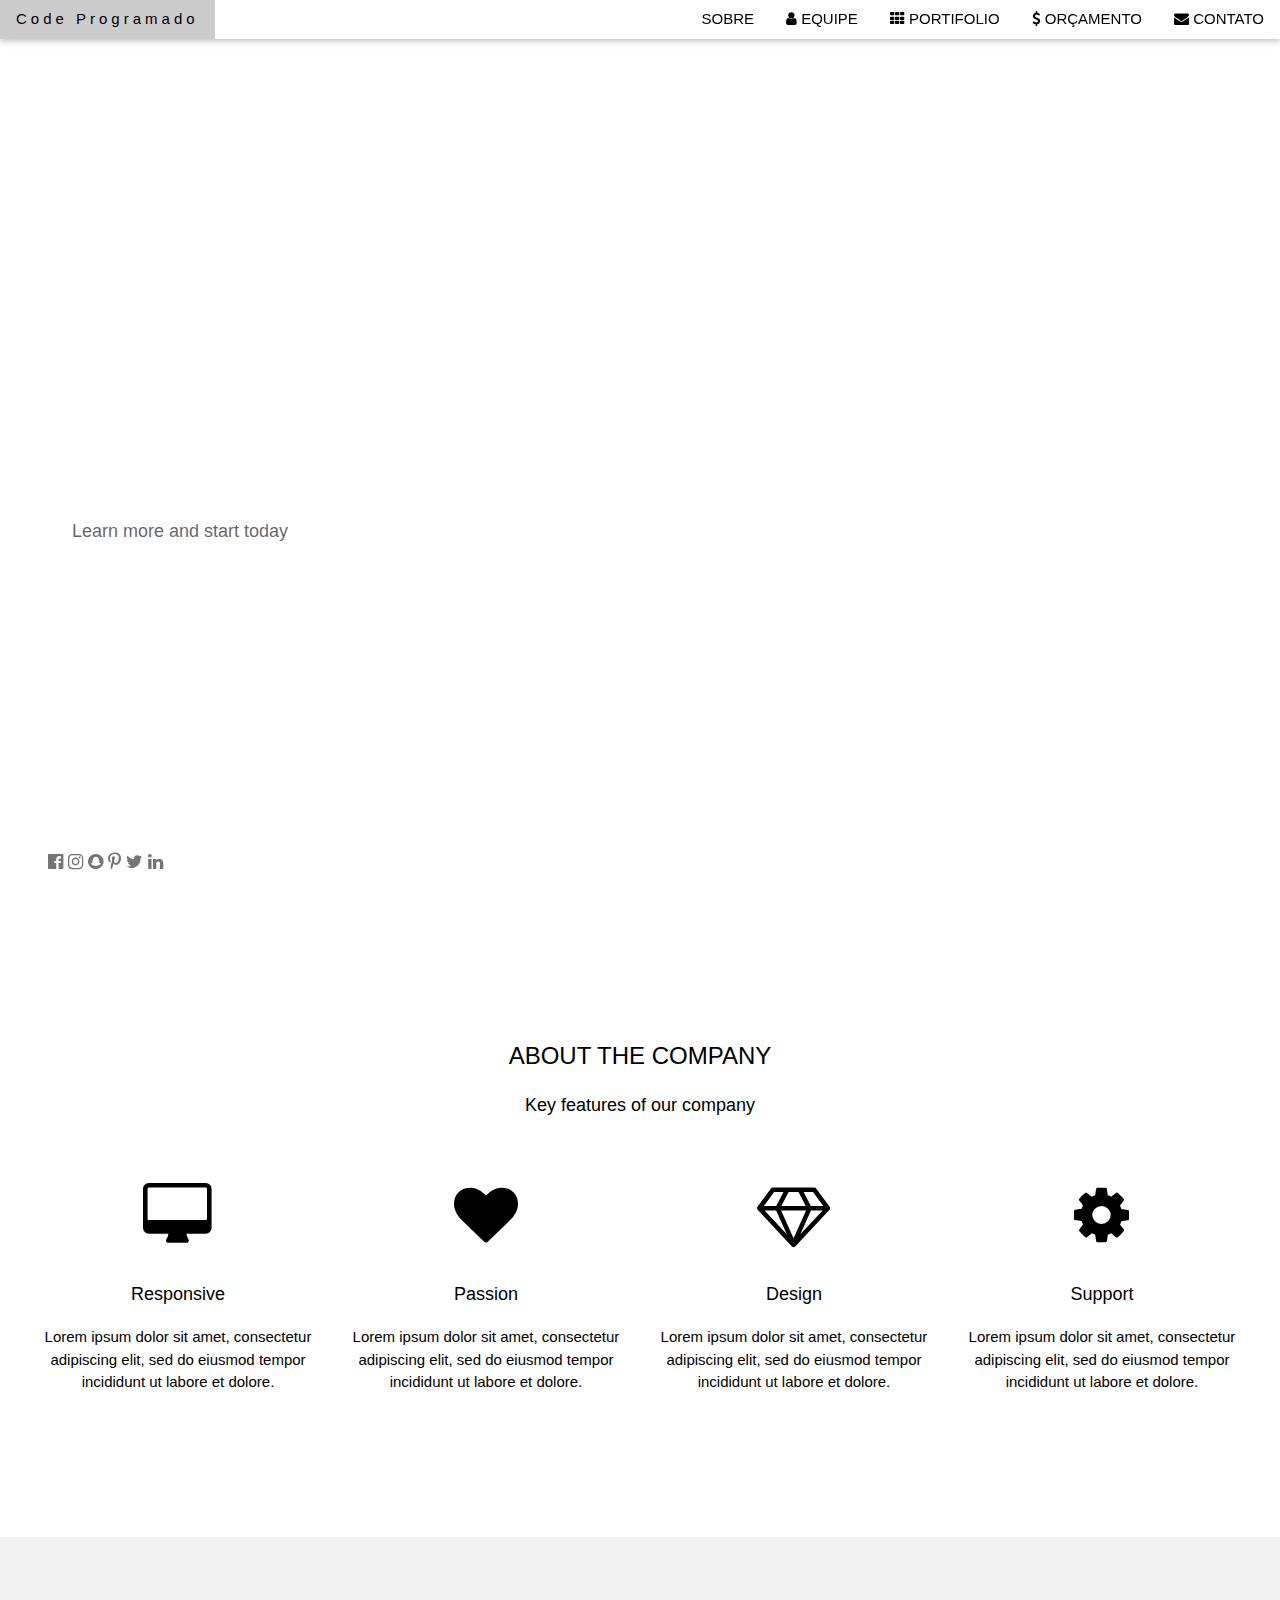
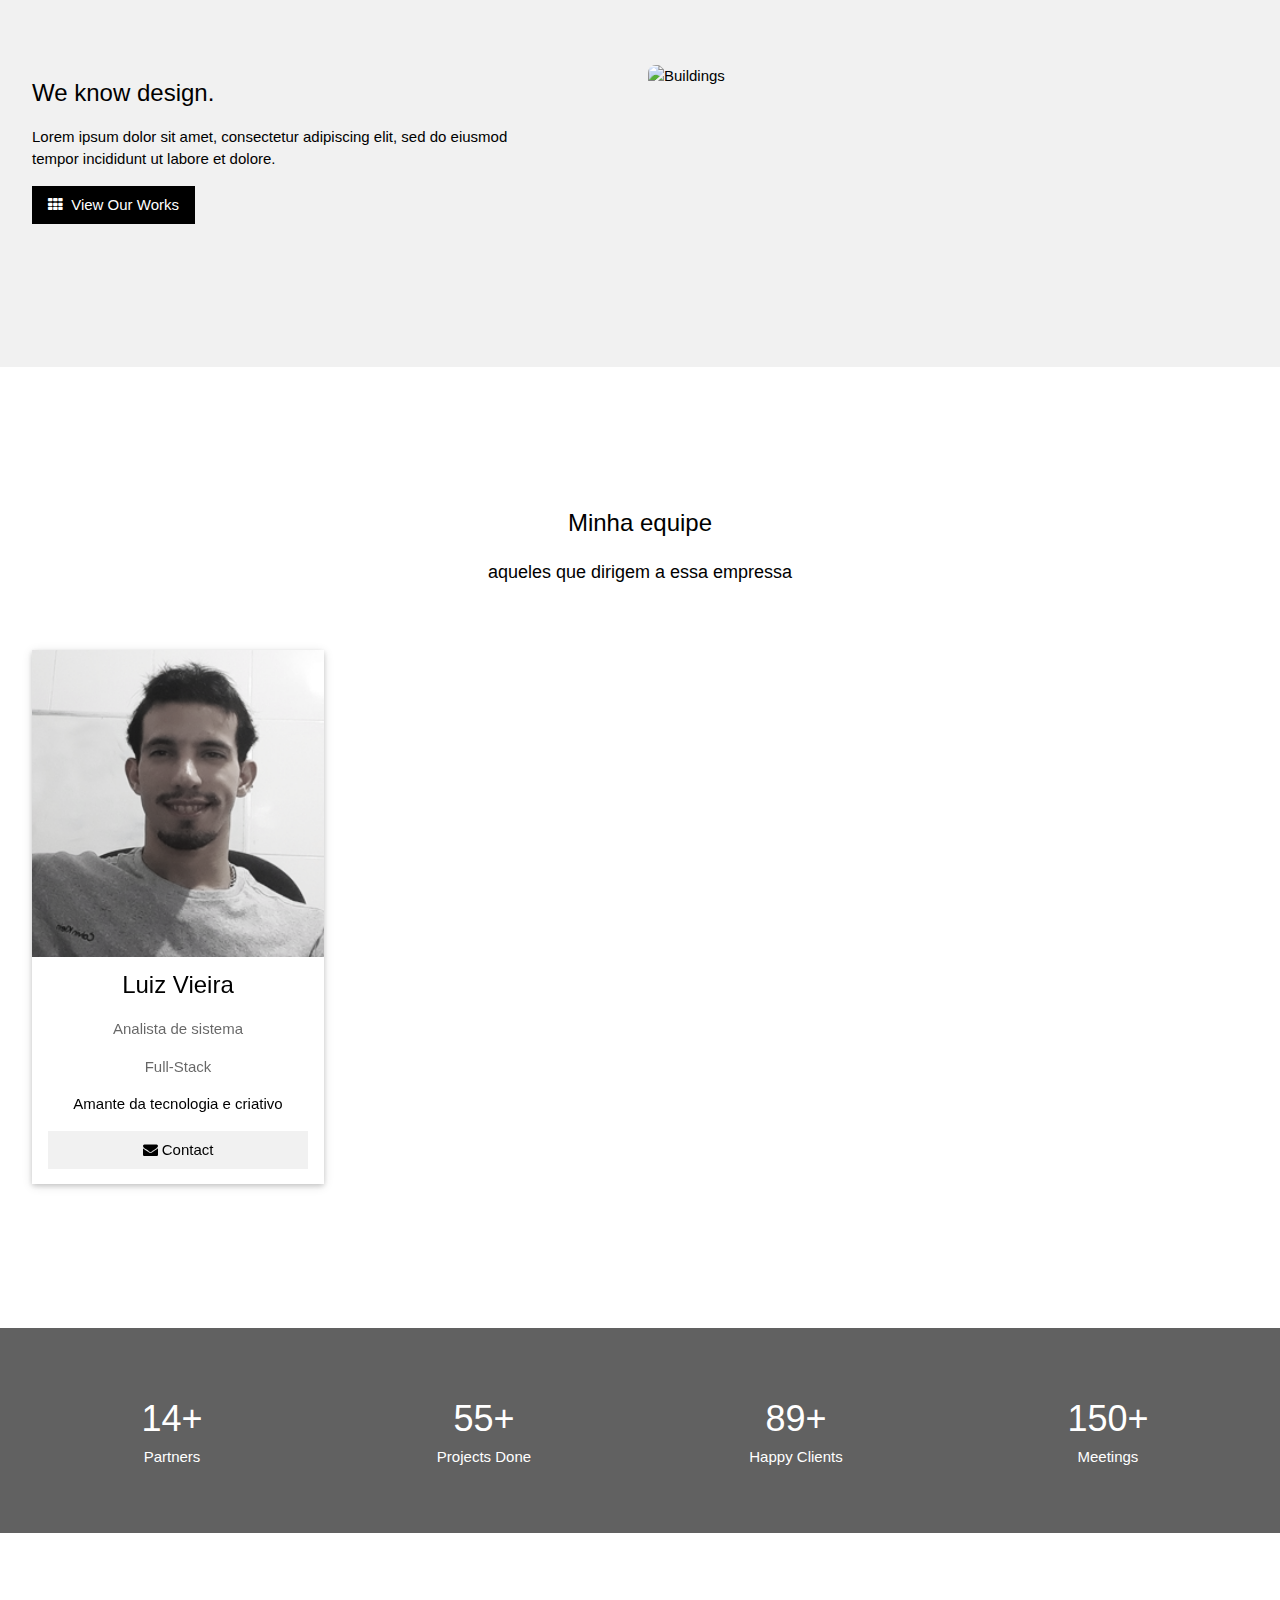
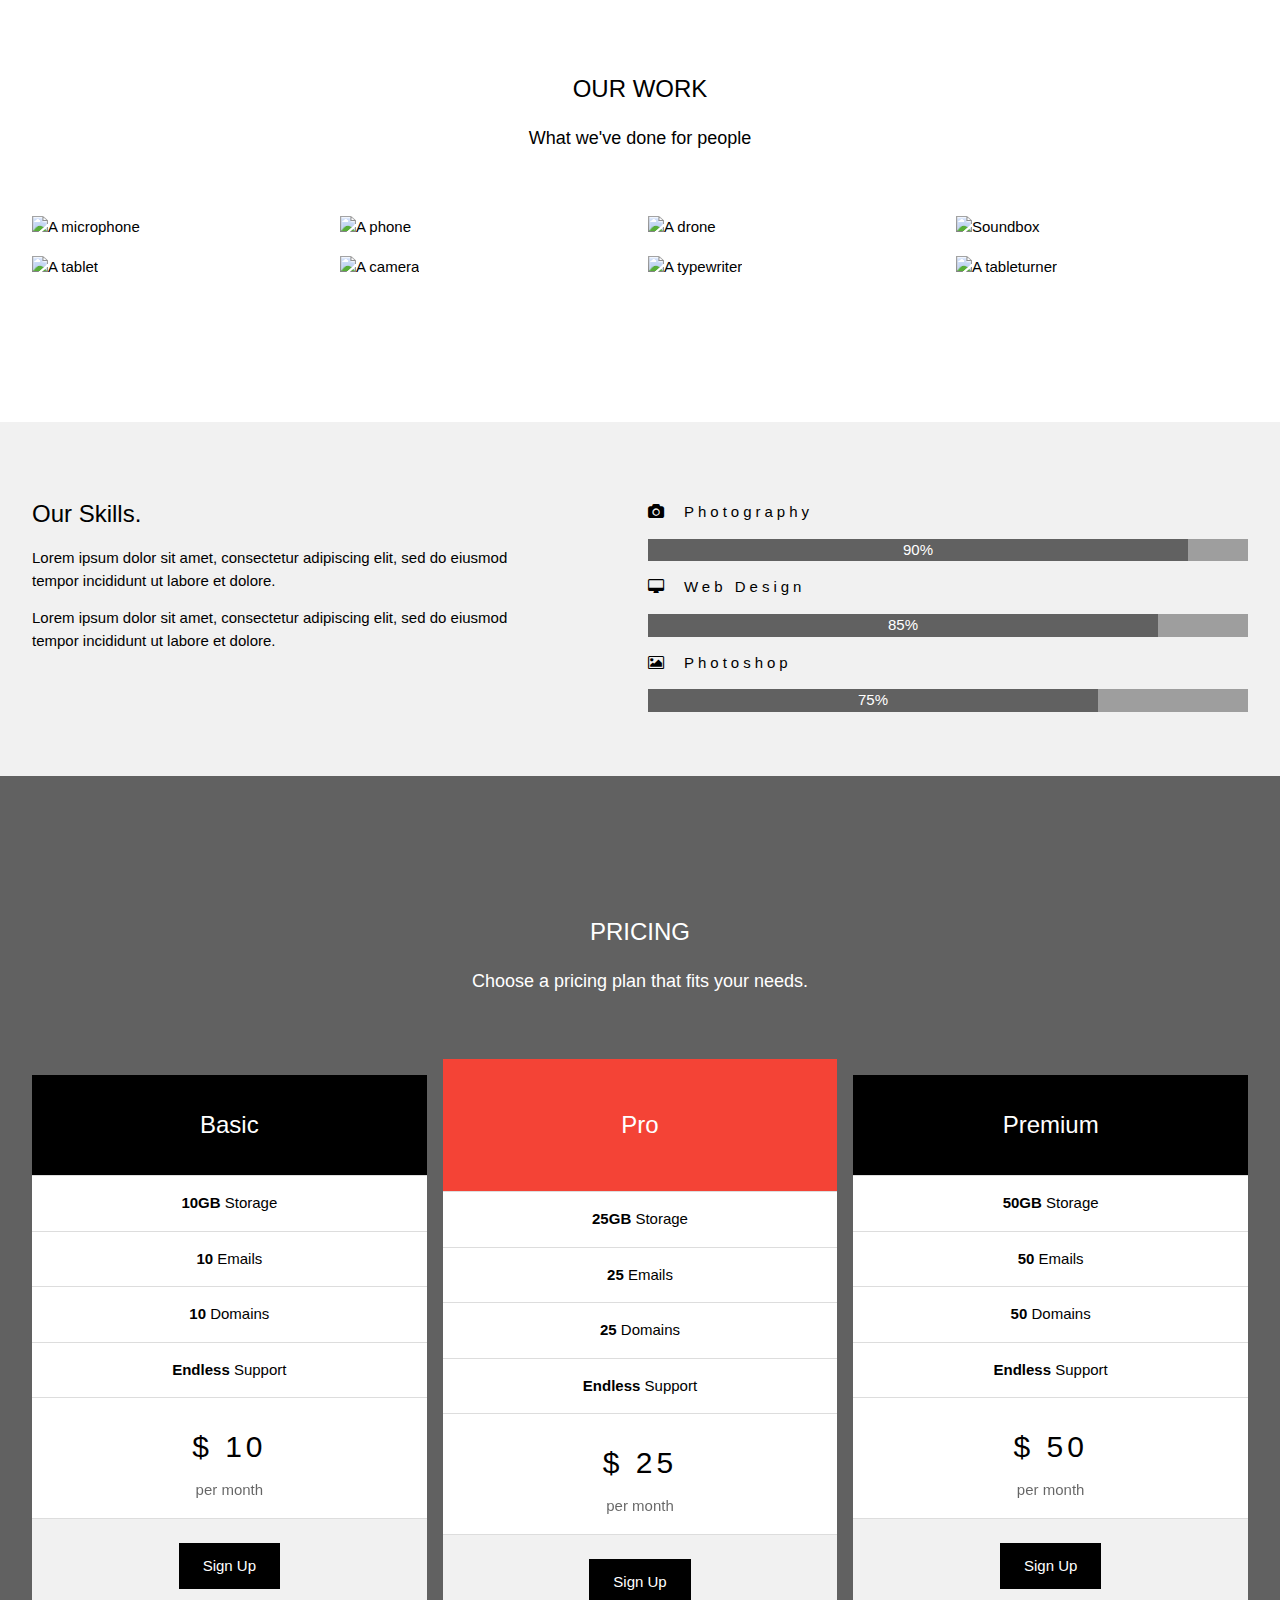
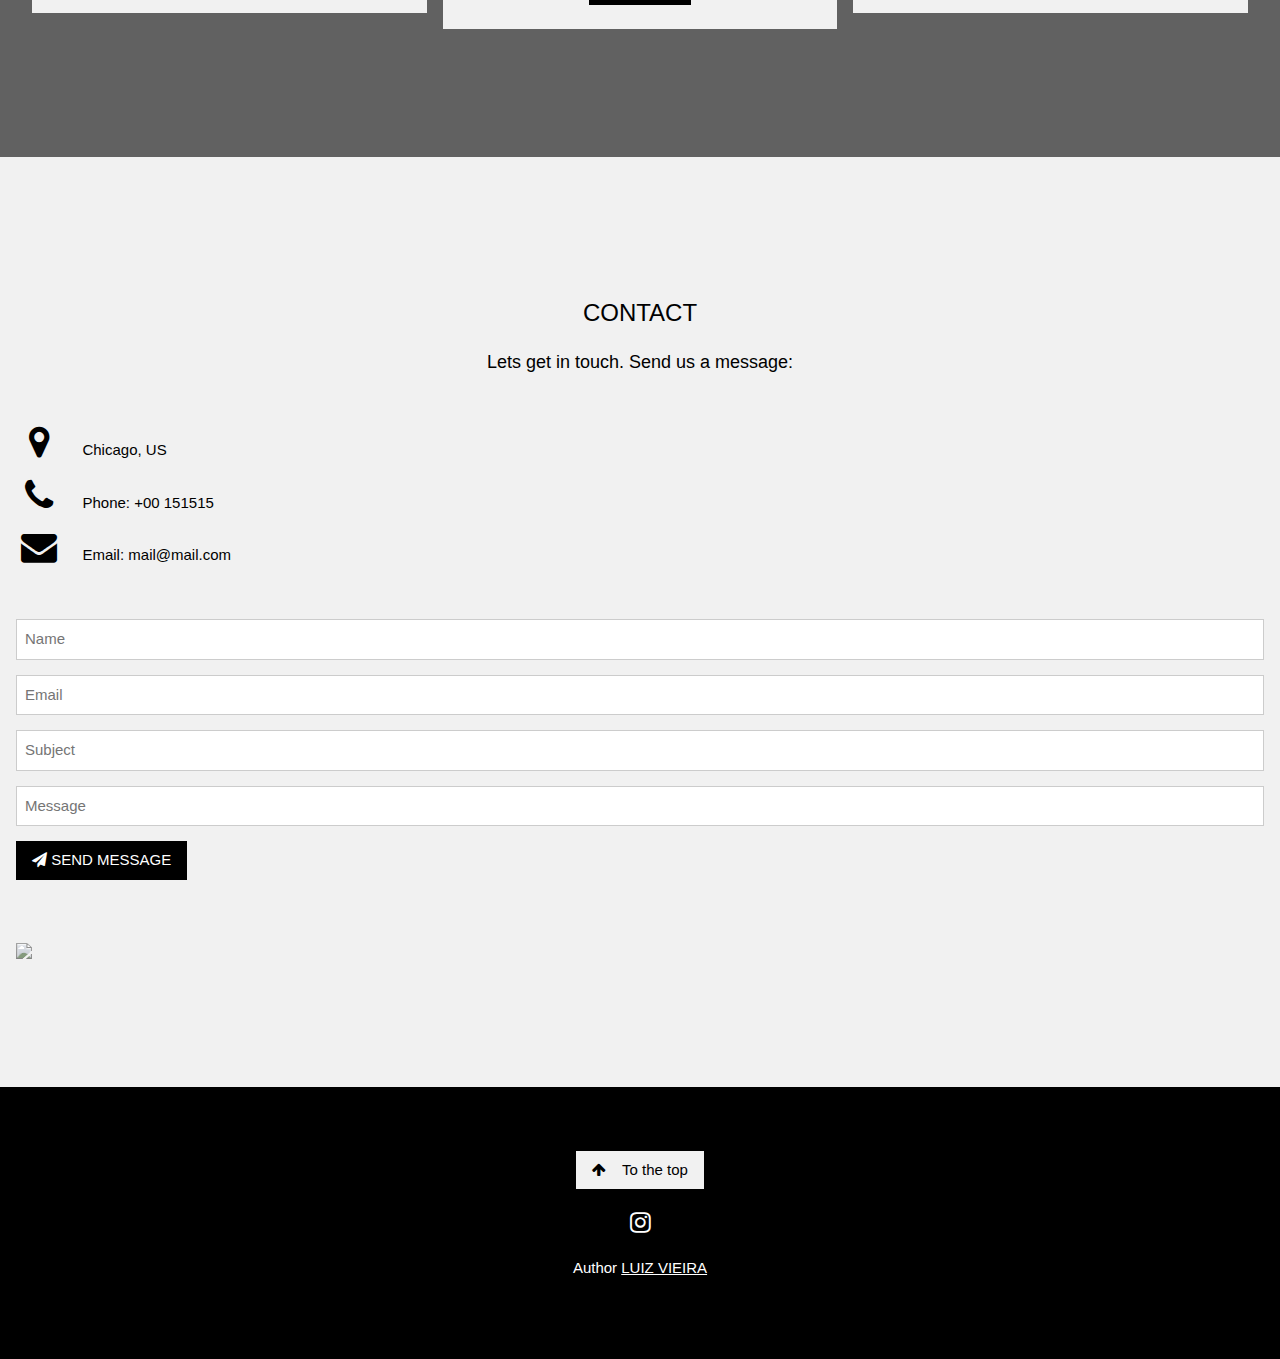
==== commit 4edc3427: "att" ====
--- a/index.html
+++ b/index.html
@@ -1,54 +1,28 @@
 <!DOCTYPE html>
 <html>
-<title>W3.CSS Template</title>
+<title>Code Programado</title>
 <meta charset="UTF-8">
 <meta name="viewport" content="width=device-width, initial-scale=1">
+<link rel="icon" href="img/centro.png" type="image/png">
+<link rel="stylesheet" href="reset.css">
 <link rel="stylesheet" href="https://www.w3schools.com/w3css/4/w3.css">
 <link rel="stylesheet" href="https://fonts.googleapis.com/css?family=Raleway">
 <link rel="stylesheet" href="https://cdnjs.cloudflare.com/ajax/libs/font-awesome/4.7.0/css/font-awesome.min.css">
-<style>
-    body,
-    h1,
-    h2,
-    h3,
-    h4,
-    h5,
-    h6 {
-        font-family: "Raleway", sans-serif
-    }
-    
-    body,
-    html {
-        height: 100%;
-        line-height: 1.8;
-    }
-    /* Full height image header */
-    
-    .bgimg-1 {
-        background-position: center;
-        background-size: cover;
-        background-image: url("/w3images/mac.jpg");
-        min-height: 100%;
-    }
-    
-    .w3-bar .w3-button {
-        padding: 16px;
-    }
-</style>
+
 
 <body>
 
     <!-- Navbar (sit on top) -->
     <div class="w3-top">
         <div class="w3-bar w3-white w3-card" id="myNavbar">
-            <a href="#home" class="w3-bar-item w3-button w3-wide">LOGO</a>
+            <a href="#home" class="w3-bar-item w3-button w3-wide">Code Programado</a>
             <!-- Right-sided navbar links -->
             <div class="w3-right w3-hide-small">
-                <a href="#about" class="w3-bar-item w3-button">ABOUT</a>
-                <a href="#team" class="w3-bar-item w3-button"><i class="fa fa-user"></i> TEAM</a>
-                <a href="#work" class="w3-bar-item w3-button"><i class="fa fa-th"></i> WORK</a>
-                <a href="#pricing" class="w3-bar-item w3-button"><i class="fa fa-usd"></i> PRICING</a>
-                <a href="#contact" class="w3-bar-item w3-button"><i class="fa fa-envelope"></i> CONTACT</a>
+                <a href="#about" class="w3-bar-item w3-button">SOBRE</a>
+                <a href="#team" class="w3-bar-item w3-button"><i class="fa fa-user"></i> EQUIPE</a>
+                <a href="#work" class="w3-bar-item w3-button"><i class="fa fa-th"></i> PORTIFOLIO</a>
+                <a href="#pricing" class="w3-bar-item w3-button"><i class="fa fa-usd"></i> ORÇAMENTO</a>
+                <a href="#contact" class="w3-bar-item w3-button"><i class="fa fa-envelope"></i> CONTATO</a>
             </div>
             <!-- Hide right-floated links on small screens and replace them with a menu icon -->
 
@@ -130,49 +104,17 @@
 
     <!-- Team Section -->
     <div class="w3-container" style="padding:128px 16px" id="team">
-        <h3 class="w3-center">THE TEAM</h3>
-        <p class="w3-center w3-large">The ones who runs this company</p>
-        <div class="w3-row-padding w3-grayscale" style="margin-top:64px">
+        <h3 class="w3-center">Minha equipe</h3>
+        <p class="w3-center w3-large">aqueles que dirigem a essa empressa</p>
+        <div class="w3-row-padding w3-grayscale" style="margin-top:64px" align="center">
             <div class="w3-col l3 m6 w3-margin-bottom">
                 <div class="w3-card">
-                    <img src="/w3images/team2.jpg" alt="John" style="width:100%">
+                    <img src="img/perfil.jpg" alt="John" style="width:100%">
                     <div class="w3-container">
-                        <h3>John Doe</h3>
-                        <p class="w3-opacity">CEO & Founder</p>
-                        <p>Phasellus eget enim eu lectus faucibus vestibulum. Suspendisse sodales pellentesque elementum.</p>
-                        <p><button class="w3-button w3-light-grey w3-block"><i class="fa fa-envelope"></i> Contact</button></p>
-                    </div>
-                </div>
-            </div>
-            <div class="w3-col l3 m6 w3-margin-bottom">
-                <div class="w3-card">
-                    <img src="/w3images/team1.jpg" alt="Jane" style="width:100%">
-                    <div class="w3-container">
-                        <h3>Anja Doe</h3>
-                        <p class="w3-opacity">Art Director</p>
-                        <p>Phasellus eget enim eu lectus faucibus vestibulum. Suspendisse sodales pellentesque elementum.</p>
-                        <p><button class="w3-button w3-light-grey w3-block"><i class="fa fa-envelope"></i> Contact</button></p>
-                    </div>
-                </div>
-            </div>
-            <div class="w3-col l3 m6 w3-margin-bottom">
-                <div class="w3-card">
-                    <img src="/w3images/team3.jpg" alt="Mike" style="width:100%">
-                    <div class="w3-container">
-                        <h3>Mike Ross</h3>
-                        <p class="w3-opacity">Web Designer</p>
-                        <p>Phasellus eget enim eu lectus faucibus vestibulum. Suspendisse sodales pellentesque elementum.</p>
-                        <p><button class="w3-button w3-light-grey w3-block"><i class="fa fa-envelope"></i> Contact</button></p>
-                    </div>
-                </div>
-            </div>
-            <div class="w3-col l3 m6 w3-margin-bottom">
-                <div class="w3-card">
-                    <img src="/w3images/team4.jpg" alt="Dan" style="width:100%">
-                    <div class="w3-container">
-                        <h3>Dan Star</h3>
-                        <p class="w3-opacity">Designer</p>
-                        <p>Phasellus eget enim eu lectus faucibus vestibulum. Suspendisse sodales pellentesque elementum.</p>
+                        <h3>Luiz Vieira</h3>
+                        <p class="w3-opacity">Analista de sistema</p>
+                        <p class="w3-opacity">Full-Stack</p>
+                        <p>Amante da tecnologia e criativo </p>
                         <p><button class="w3-button w3-light-grey w3-block"><i class="fa fa-envelope"></i> Contact</button></p>
                     </div>
                 </div>
@@ -355,14 +297,13 @@
     <footer class="w3-center w3-black w3-padding-64">
         <a href="#home" class="w3-button w3-light-grey"><i class="fa fa-arrow-up w3-margin-right"></i>To the top</a>
         <div class="w3-xlarge w3-section">
-            <i class="fa fa-facebook-official w3-hover-opacity"></i>
+
             <i class="fa fa-instagram w3-hover-opacity"></i>
-            <i class="fa fa-snapchat w3-hover-opacity"></i>
-            <i class="fa fa-pinterest-p w3-hover-opacity"></i>
-            <i class="fa fa-twitter w3-hover-opacity"></i>
-            <i class="fa fa-linkedin w3-hover-opacity"></i>
-        </div>
-        <p>Powered by <a href="https://www.w3schools.com/w3css/default.asp" title="W3.CSS" target="_blank" class="w3-hover-text-green">w3.css</a></p>
+
+        </div>
+        <p>Author
+            <a href="https://www.w3schools.com/w3css/default.asp" title="meu instagram" target="_blank" class="w3-hover-text-green">LUIZ VIEIRA</a>
+        </p>
     </footer>
 
     <script>
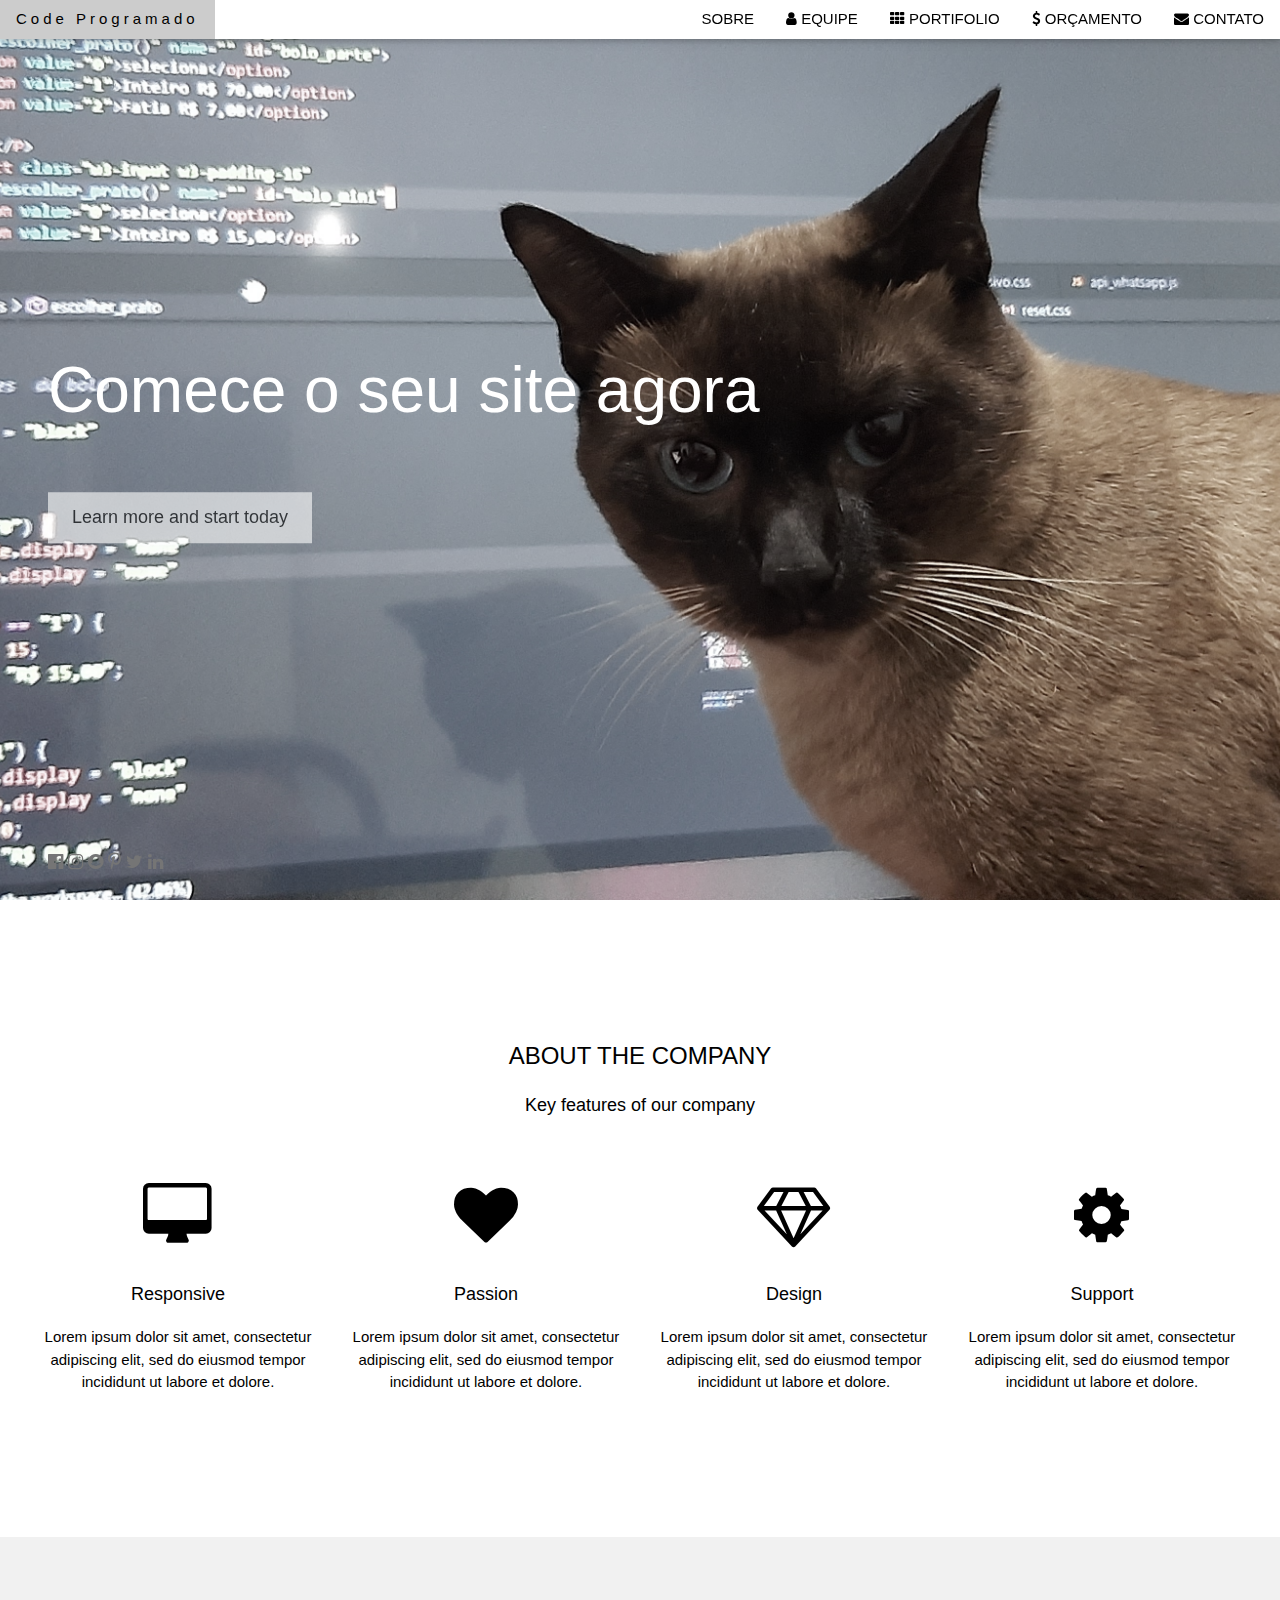
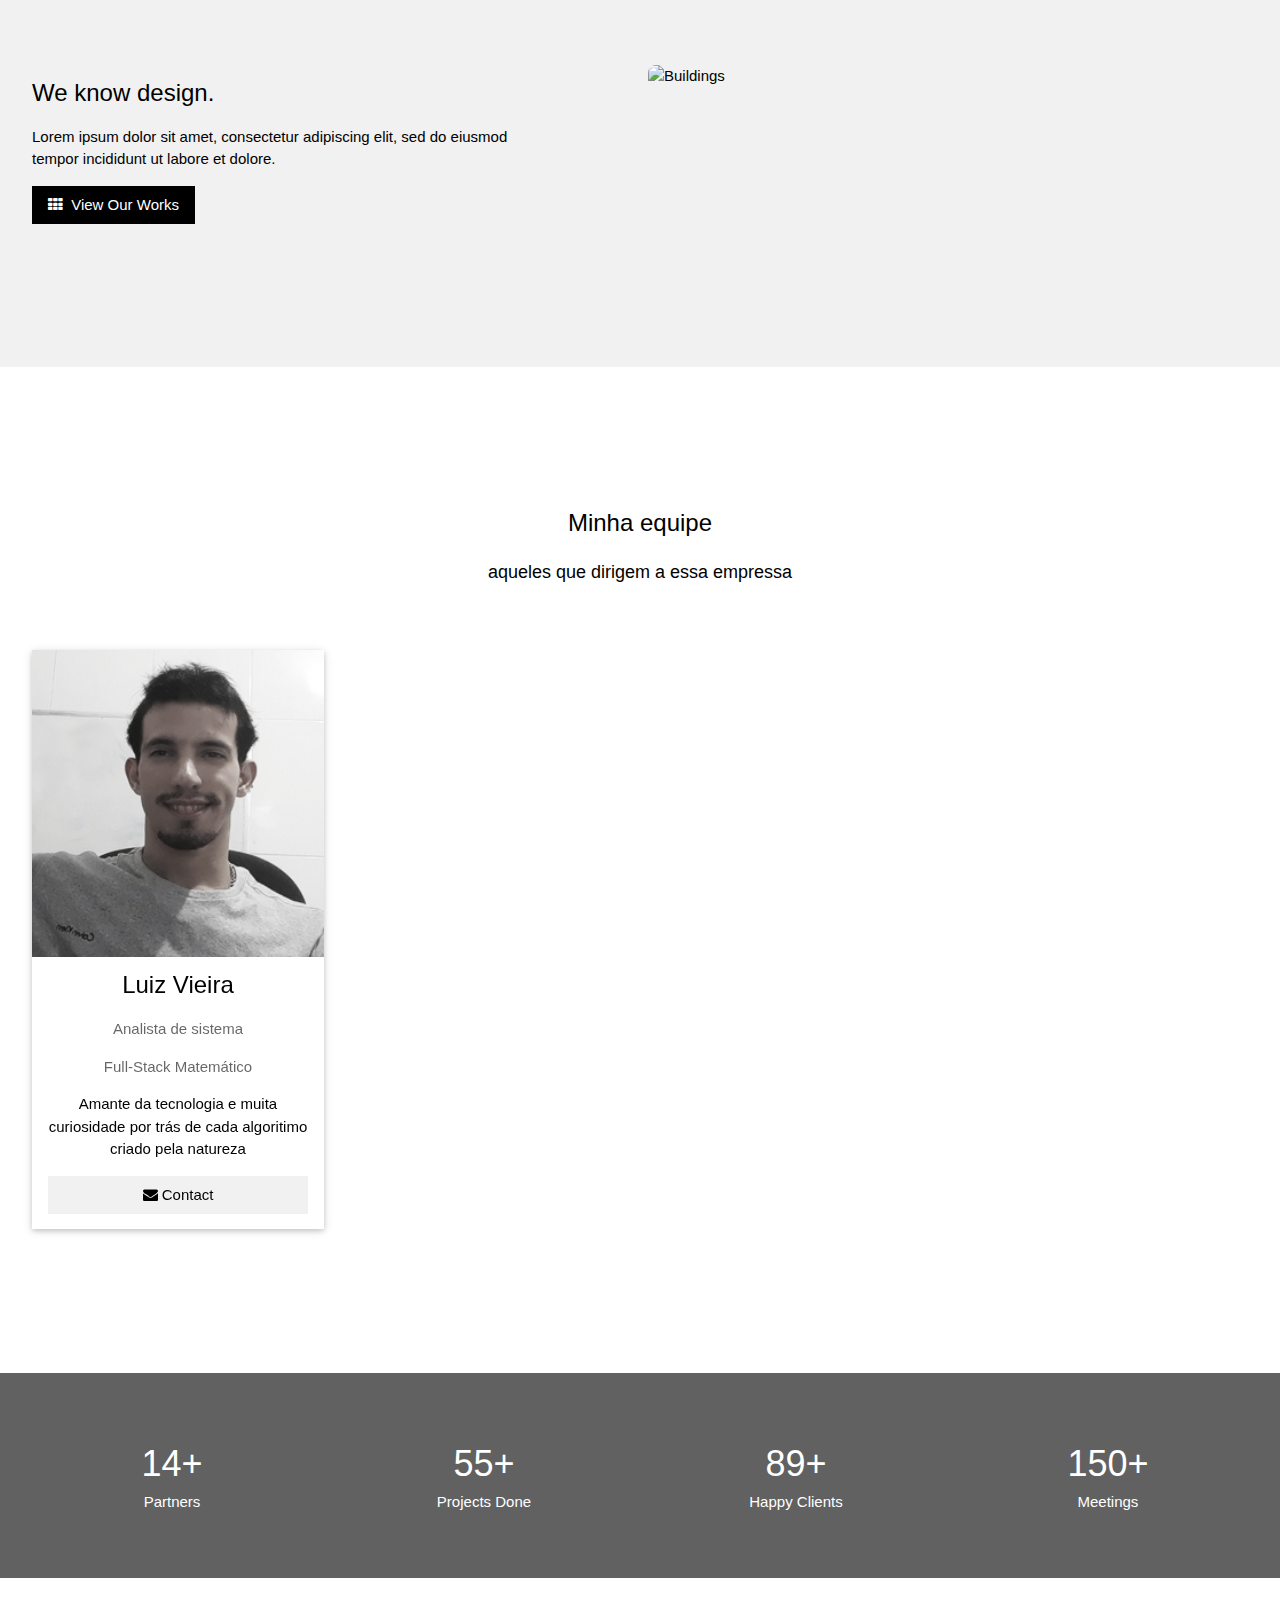
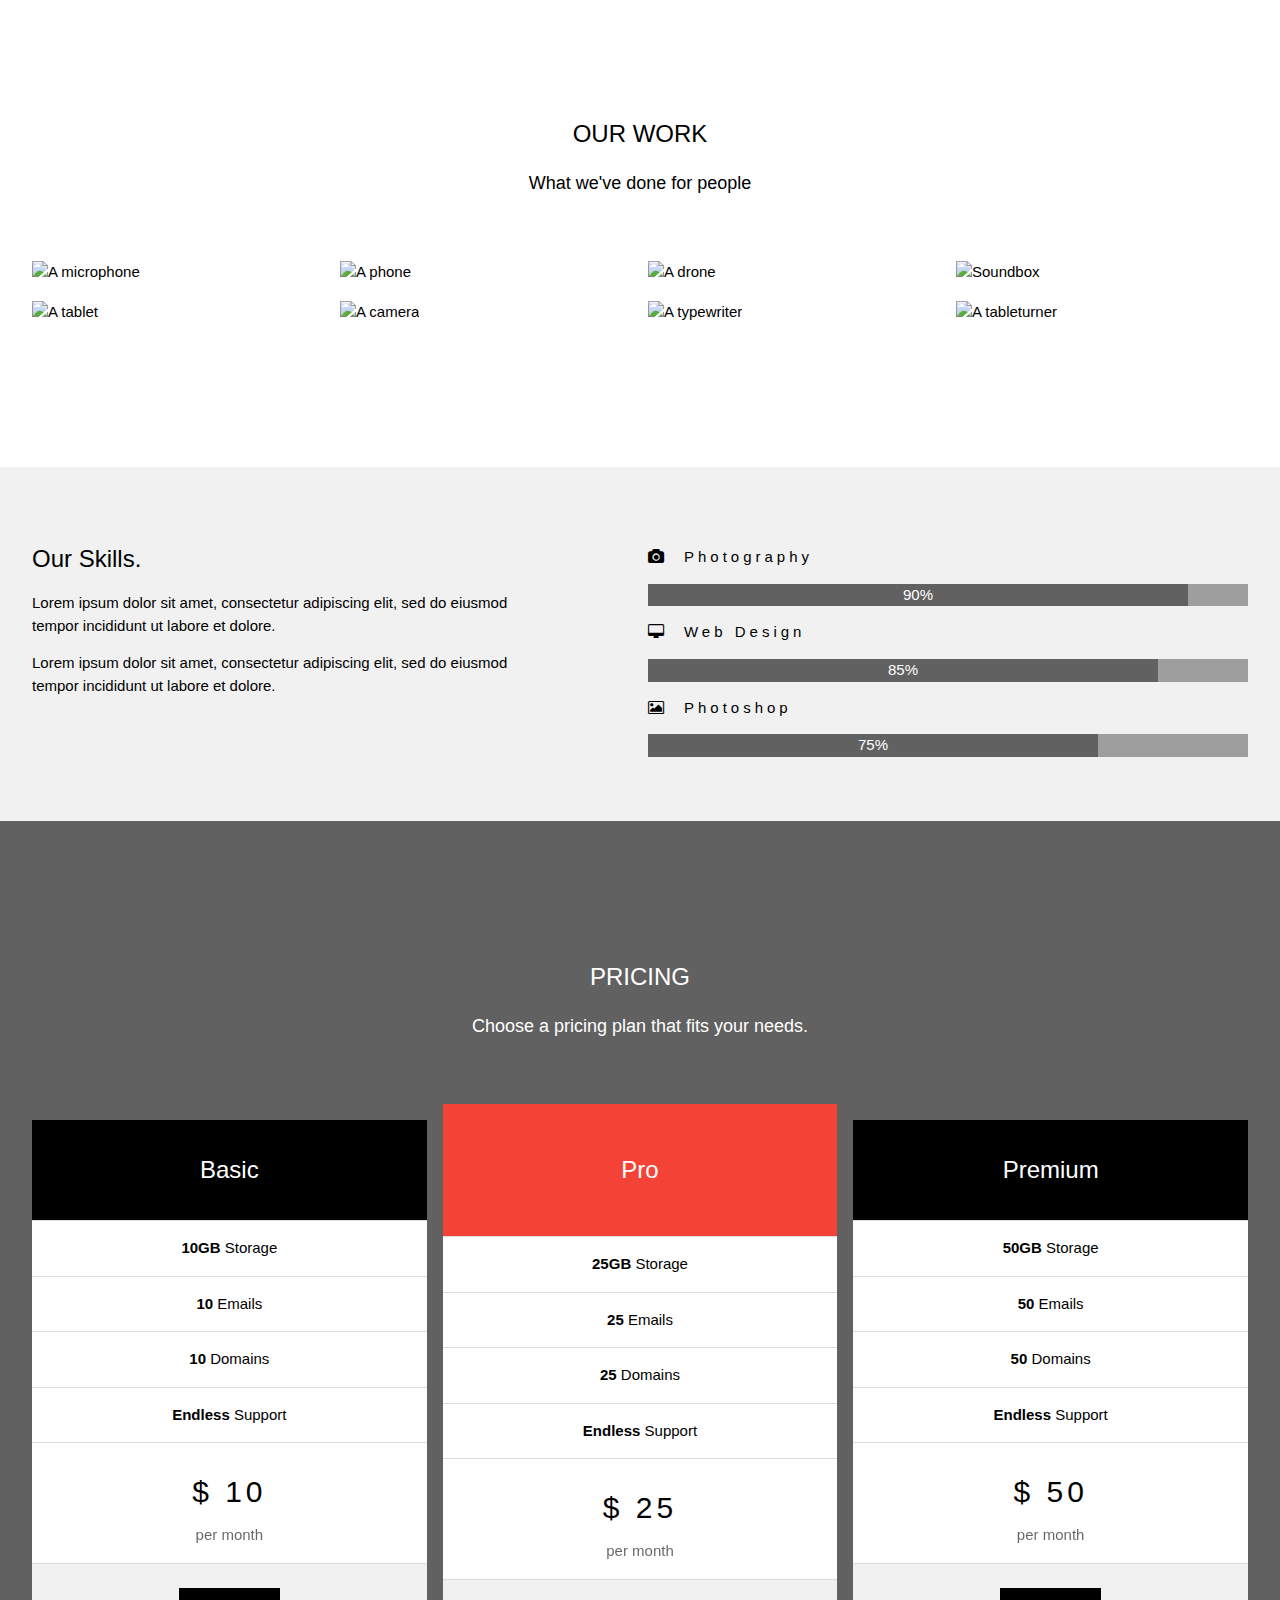
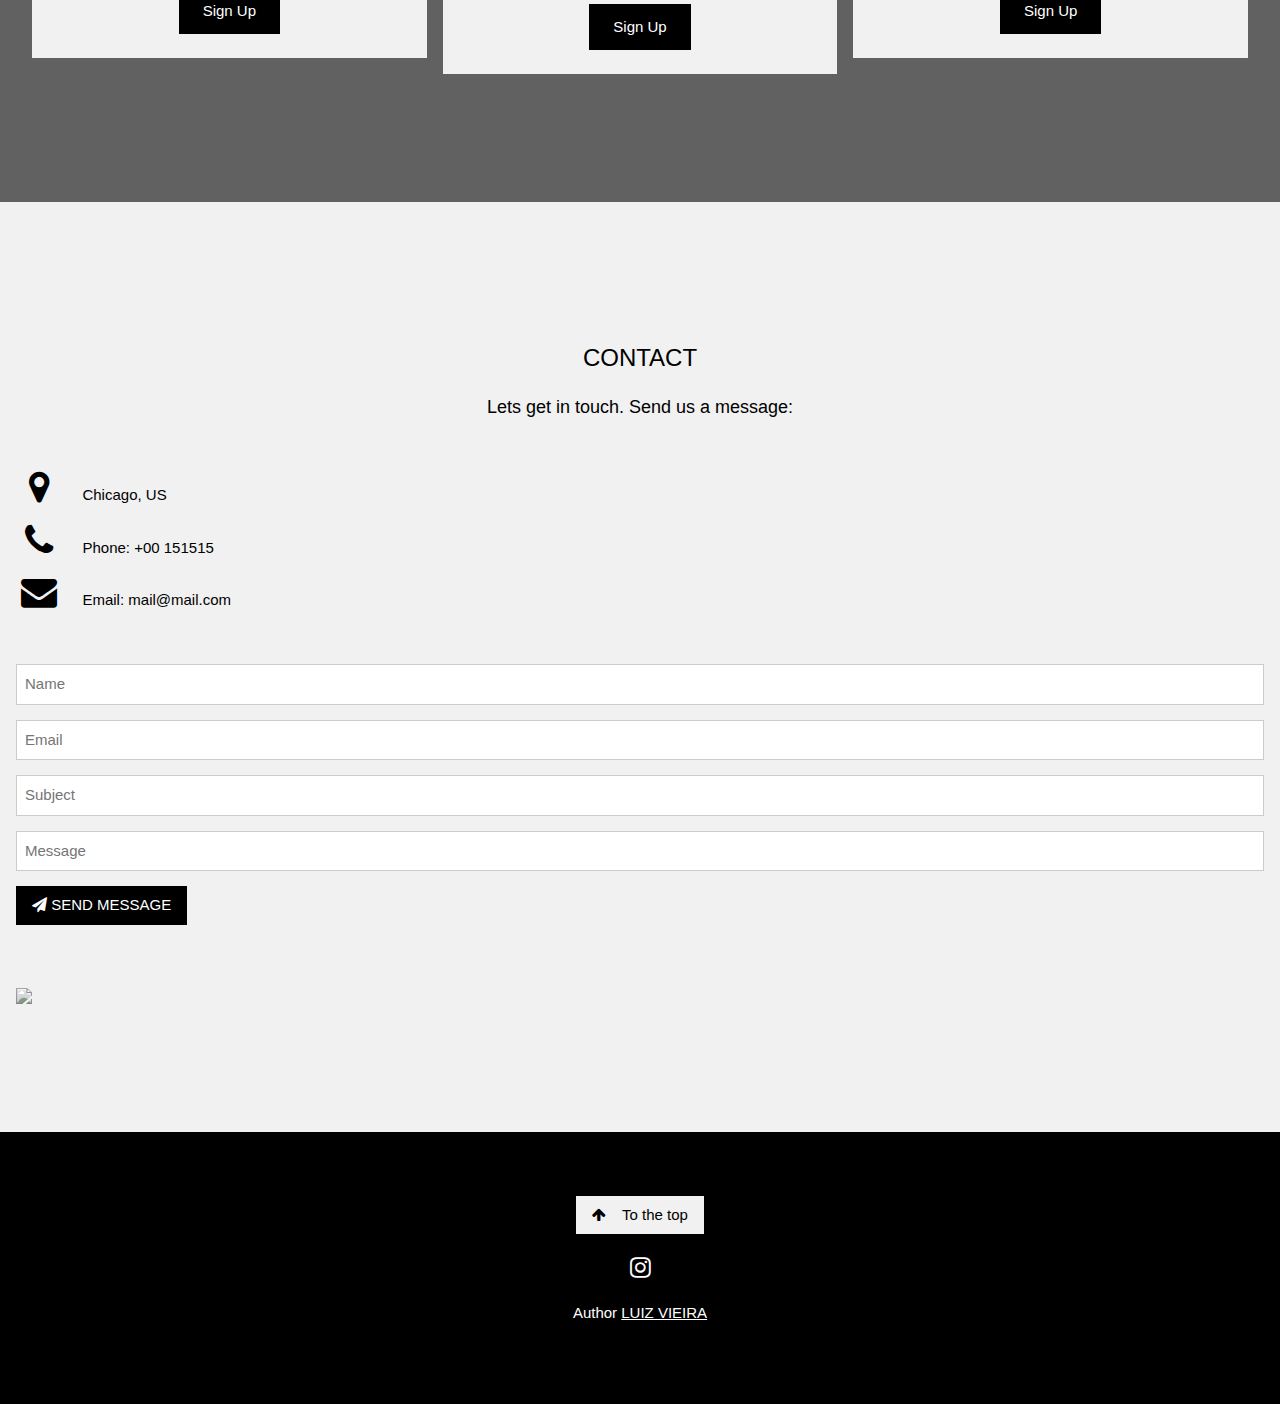
==== commit e3e521f8: "att" ====
--- a/index.html
+++ b/index.html
@@ -43,11 +43,11 @@
     </nav>
 
     <!-- Header with full-height image -->
-    <header class="bgimg-1 w3-display-container w3-grayscale-min" id="home">
+    <header class="bgimg-1  w3-display-container w3-grayscale-min" id="home">
         <div class="w3-display-left w3-text-white" style="padding:48px">
-            <span class="w3-jumbo w3-hide-small">Start something that matters</span><br>
-            <span class="w3-xxlarge w3-hide-large w3-hide-medium">Start something that matters</span><br>
-            <span class="w3-large">Stop wasting valuable time with projects that just isn't you.</span>
+            <span class="w3-jumbo w3-hide-small">Comece o seu site agora </span><br>
+            <span class="w3-xxlarge w3-hide-large w3-hide-medium">Comece o seu site agora</span><br>
+            <span class="w3-large"> </span>
             <p><a href="#about" class="w3-button w3-white w3-padding-large w3-large w3-margin-top w3-opacity w3-hover-opacity-off">Learn more and start today</a></p>
         </div>
         <div class="w3-display-bottomleft w3-text-grey w3-large" style="padding:24px 48px">
@@ -113,8 +113,8 @@
                     <div class="w3-container">
                         <h3>Luiz Vieira</h3>
                         <p class="w3-opacity">Analista de sistema</p>
-                        <p class="w3-opacity">Full-Stack</p>
-                        <p>Amante da tecnologia e criativo </p>
+                        <p class="w3-opacity">Full-Stack Matemático</p>
+                        <p>Amante da tecnologia e muita curiosidade por trás de cada algoritimo criado pela natureza </p>
                         <p><button class="w3-button w3-light-grey w3-block"><i class="fa fa-envelope"></i> Contact</button></p>
                     </div>
                 </div>
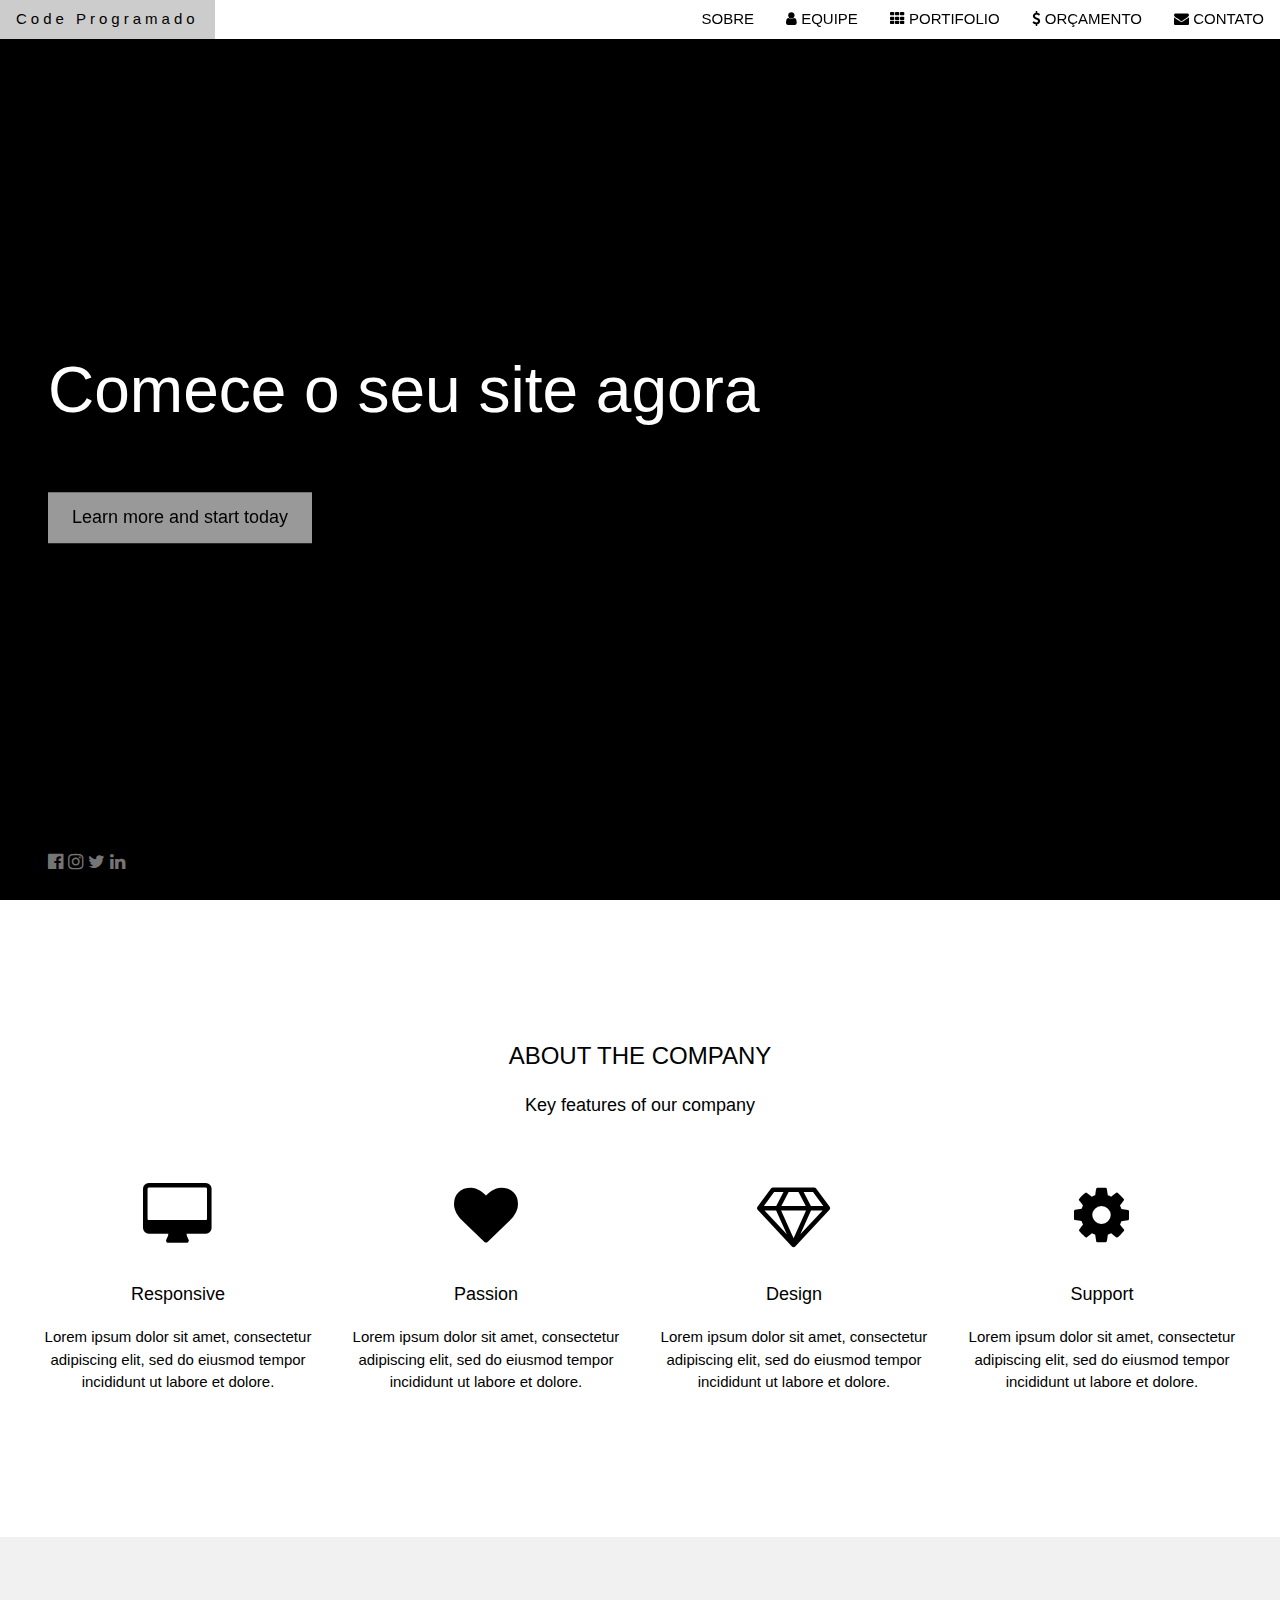
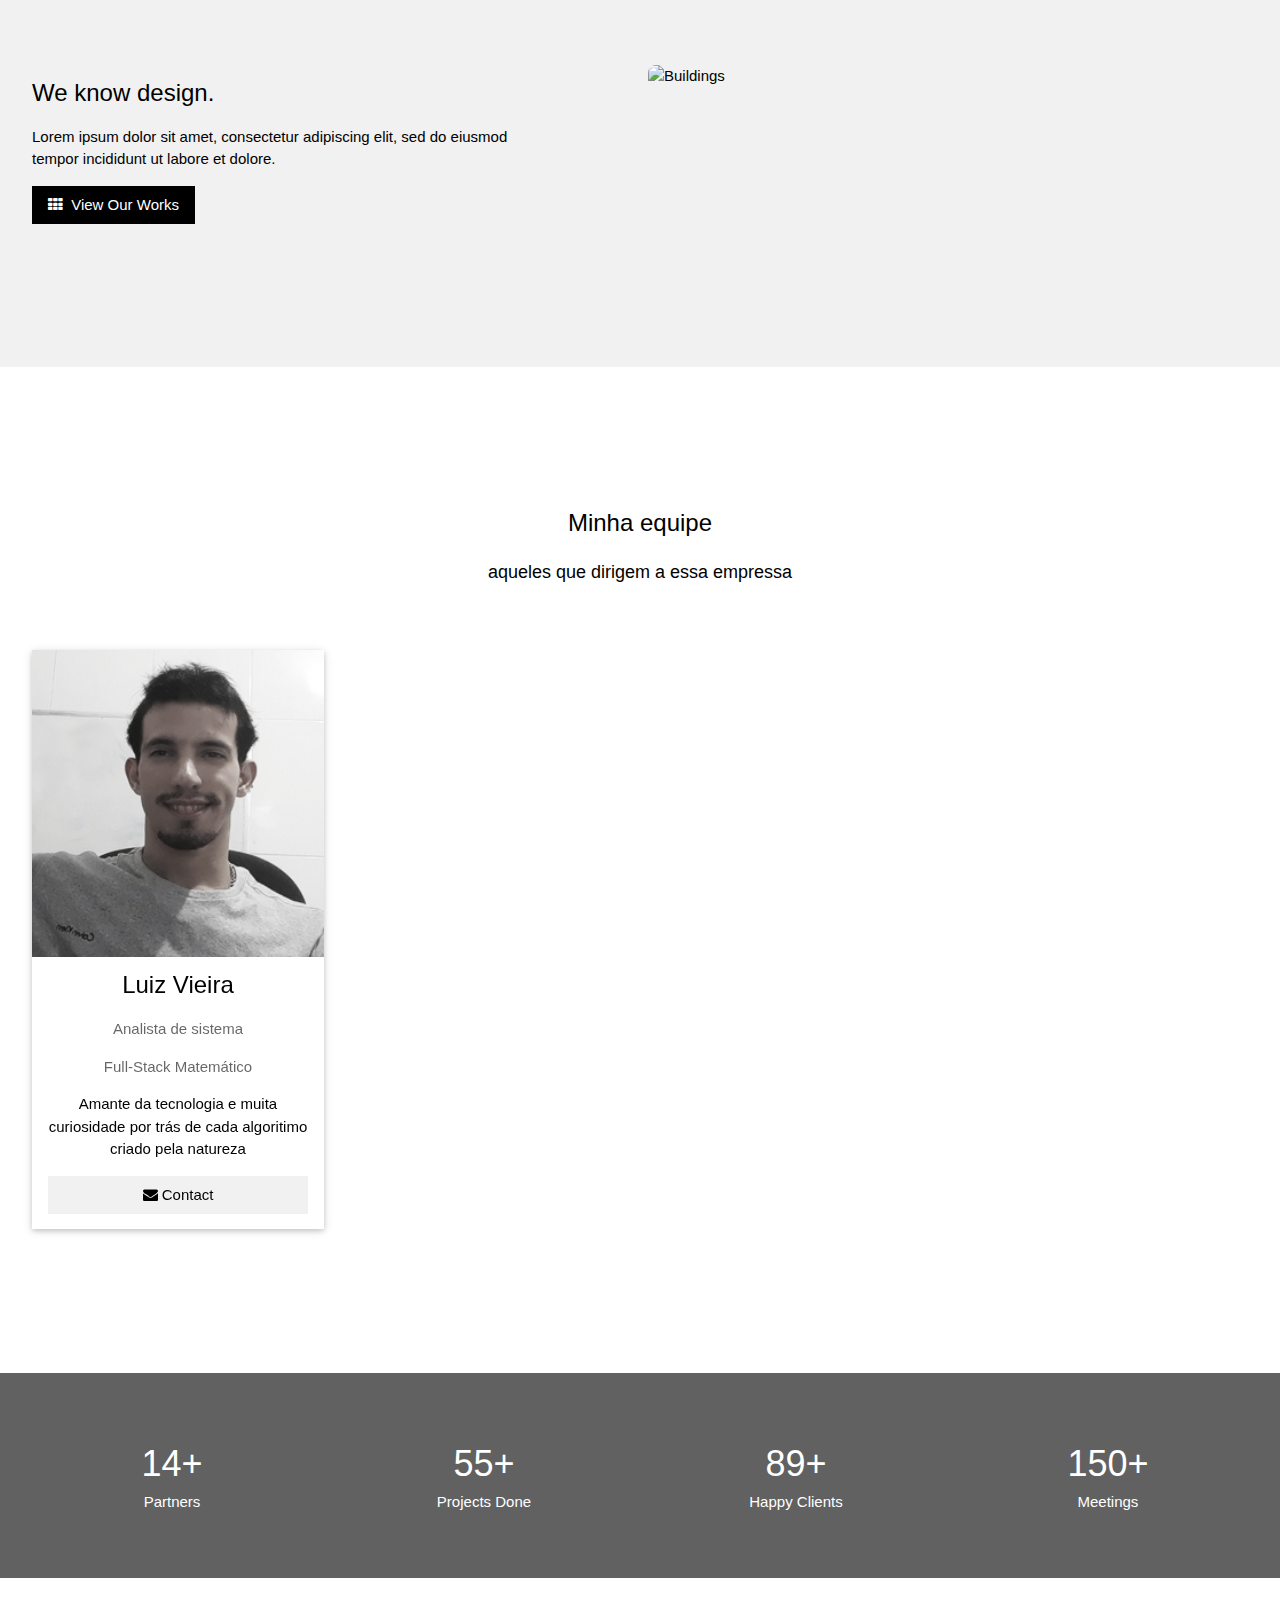
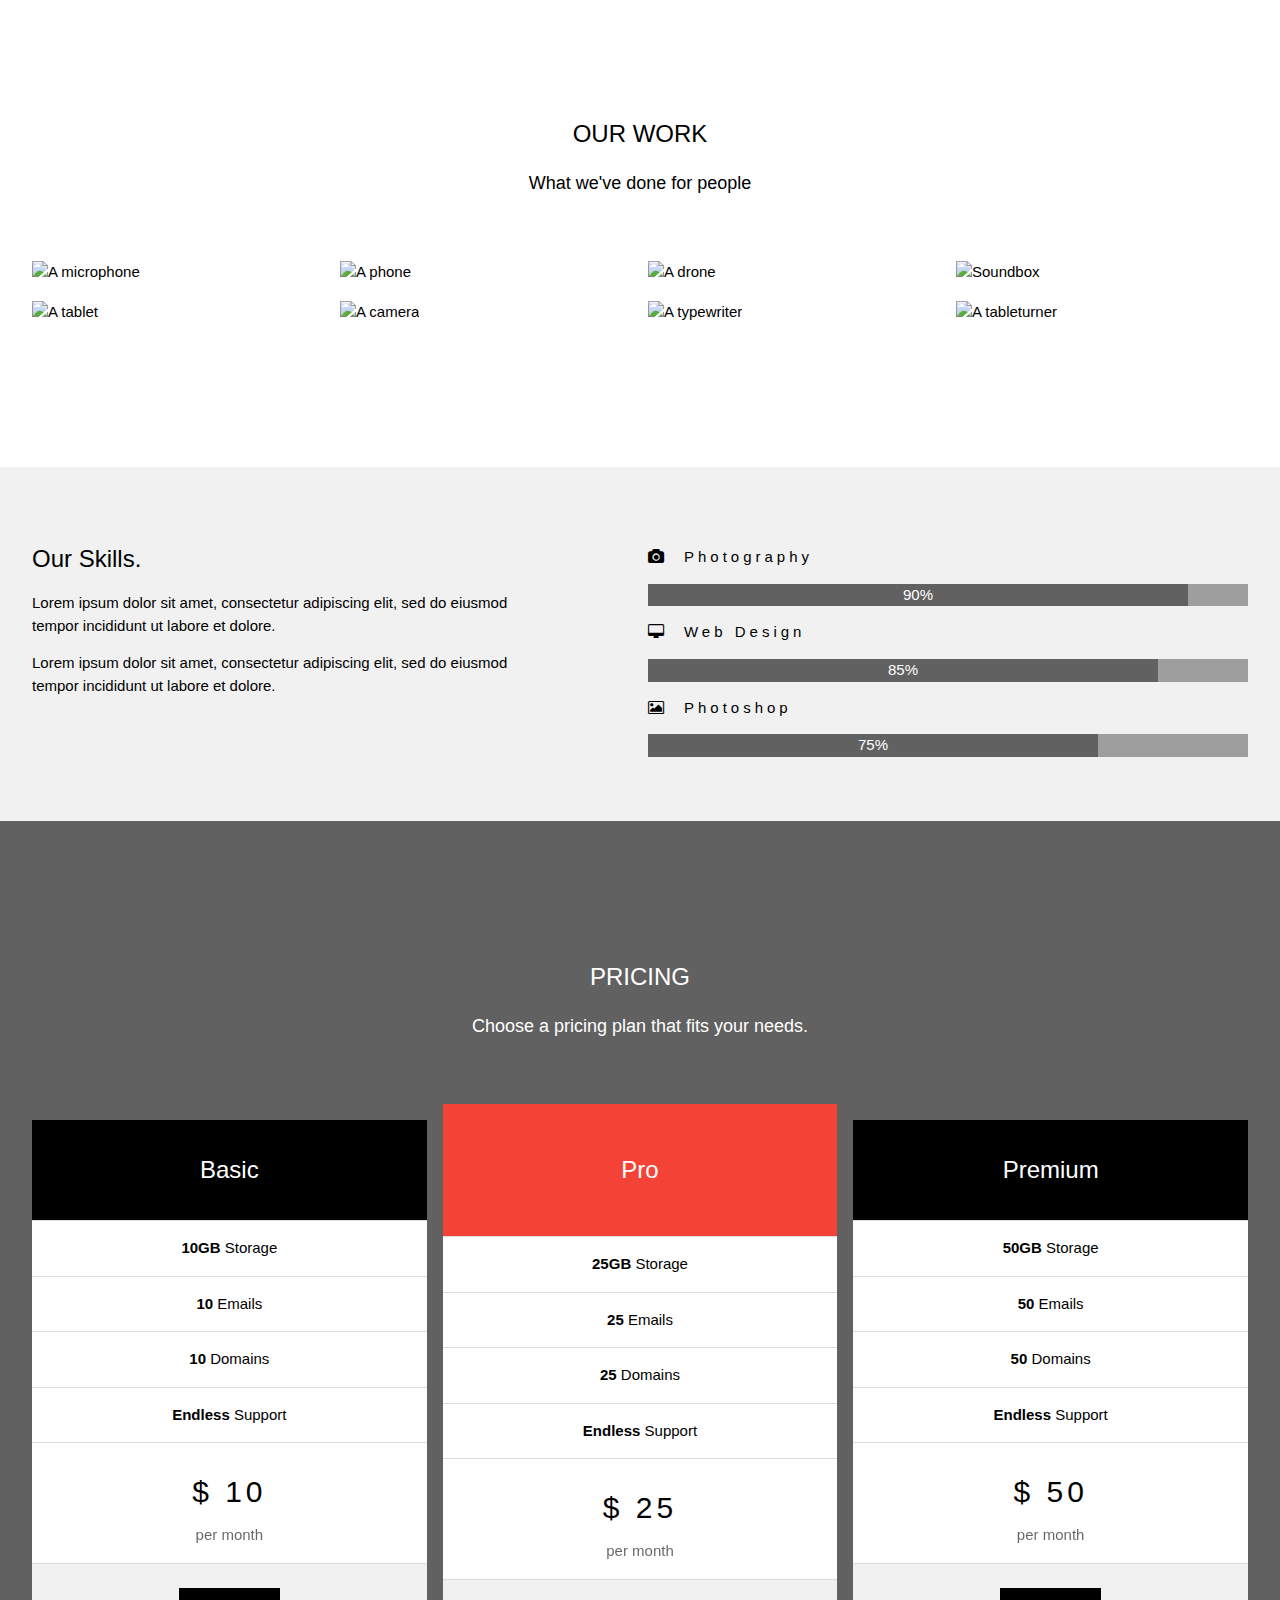
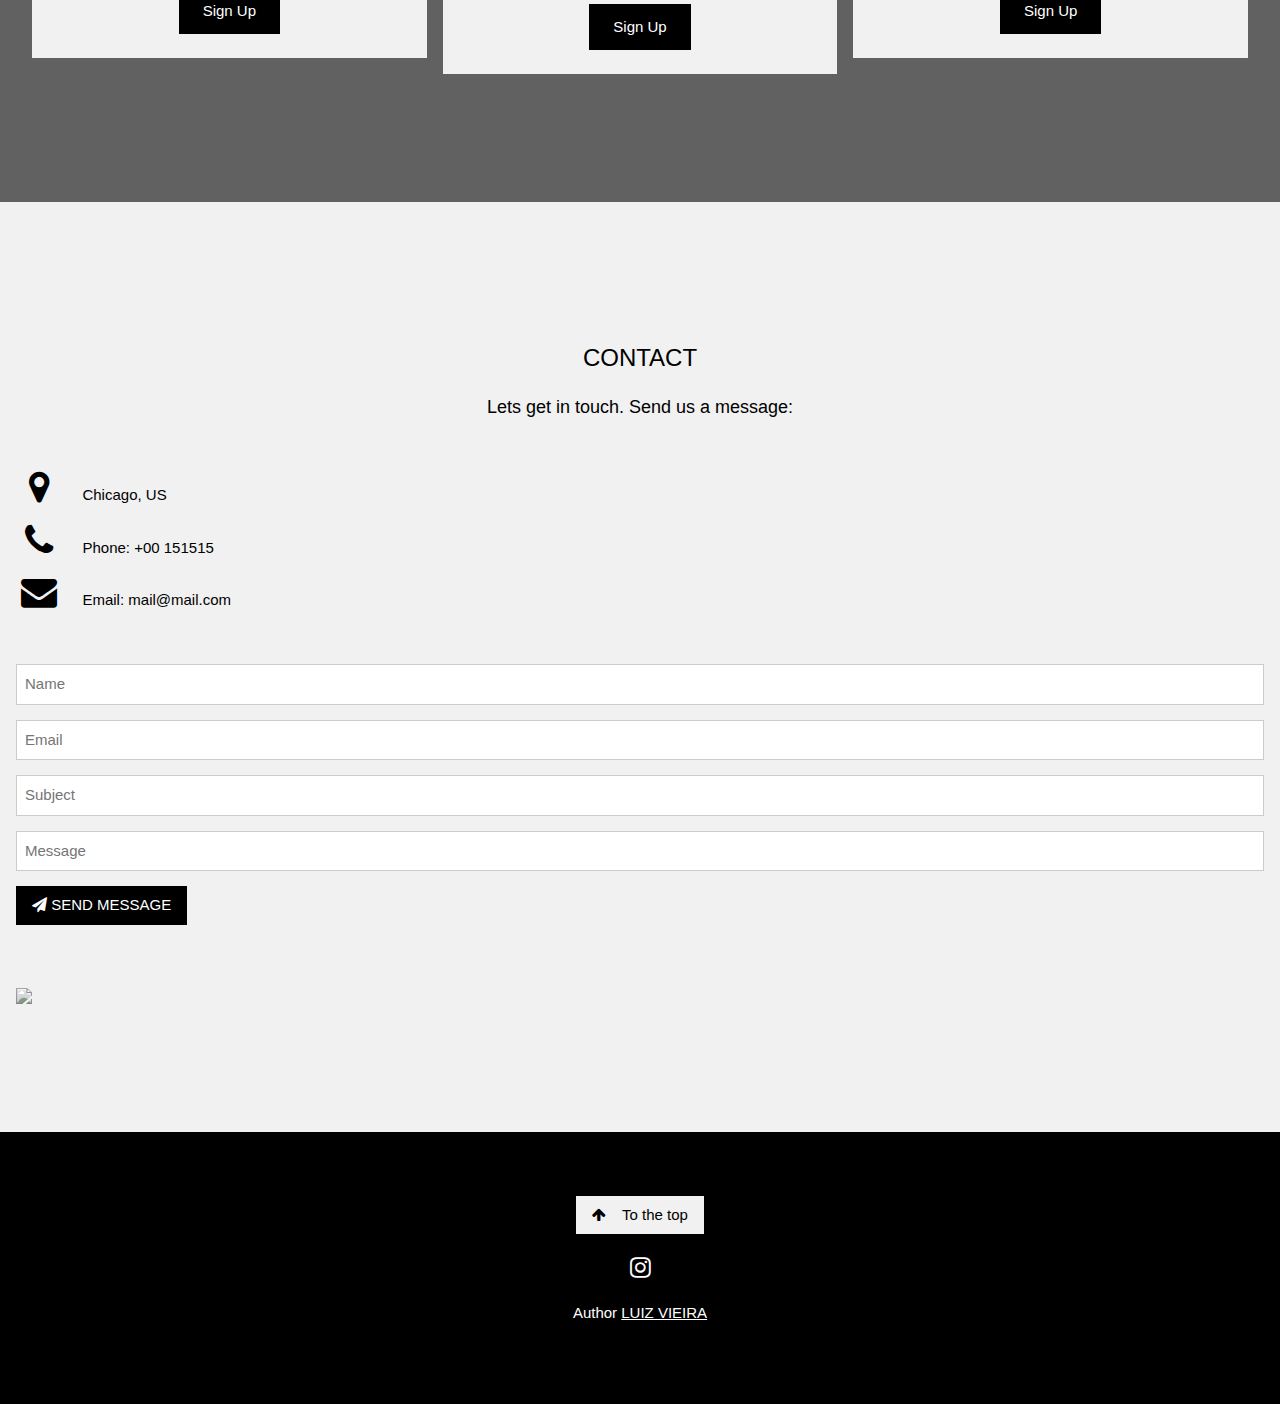
==== commit e19a0503: "att" ====
--- a/index.html
+++ b/index.html
@@ -43,7 +43,8 @@
     </nav>
 
     <!-- Header with full-height image -->
-    <header class="bgimg-1  w3-display-container w3-grayscale-min" id="home">
+
+    <header class="bgimg-1 w3-display-container w3-grayscale-" id="home">
         <div class="w3-display-left w3-text-white" style="padding:48px">
             <span class="w3-jumbo w3-hide-small">Comece o seu site agora </span><br>
             <span class="w3-xxlarge w3-hide-large w3-hide-medium">Comece o seu site agora</span><br>
@@ -51,14 +52,13 @@
             <p><a href="#about" class="w3-button w3-white w3-padding-large w3-large w3-margin-top w3-opacity w3-hover-opacity-off">Learn more and start today</a></p>
         </div>
         <div class="w3-display-bottomleft w3-text-grey w3-large" style="padding:24px 48px">
-            <i class="fa fa-facebook-official w3-hover-opacity"></i>
-            <i class="fa fa-instagram w3-hover-opacity"></i>
-            <i class="fa fa-snapchat w3-hover-opacity"></i>
-            <i class="fa fa-pinterest-p w3-hover-opacity"></i>
-            <i class="fa fa-twitter w3-hover-opacity"></i>
-            <i class="fa fa-linkedin w3-hover-opacity"></i>
+            <a href="https://www.facebook.com/profile.php?id=100059231170072"> <i class="fa fa-facebook-official w3-hover-opacity"></i></a>
+            <a href="https://www.instagram.com/l_u_i_zzz_/" target="_blank"> <i class="fa fa-instagram w3-hover-opacity"></i></a>
+            <a href="https://twitter.com/LuizSusano" target="_blank"> <i class="fa fa-twitter w3-hover-opacity"></i></a>
+            <a href="https://www.linkedin.com/in/luiz-vieira-b68b17161/" target="_blank"><i class="fa fa-linkedin w3-hover-opacity"></i></a>
         </div>
     </header>
+
 
     <!-- About Section -->
     <div class="w3-container" style="padding:128px 16px" id="about">
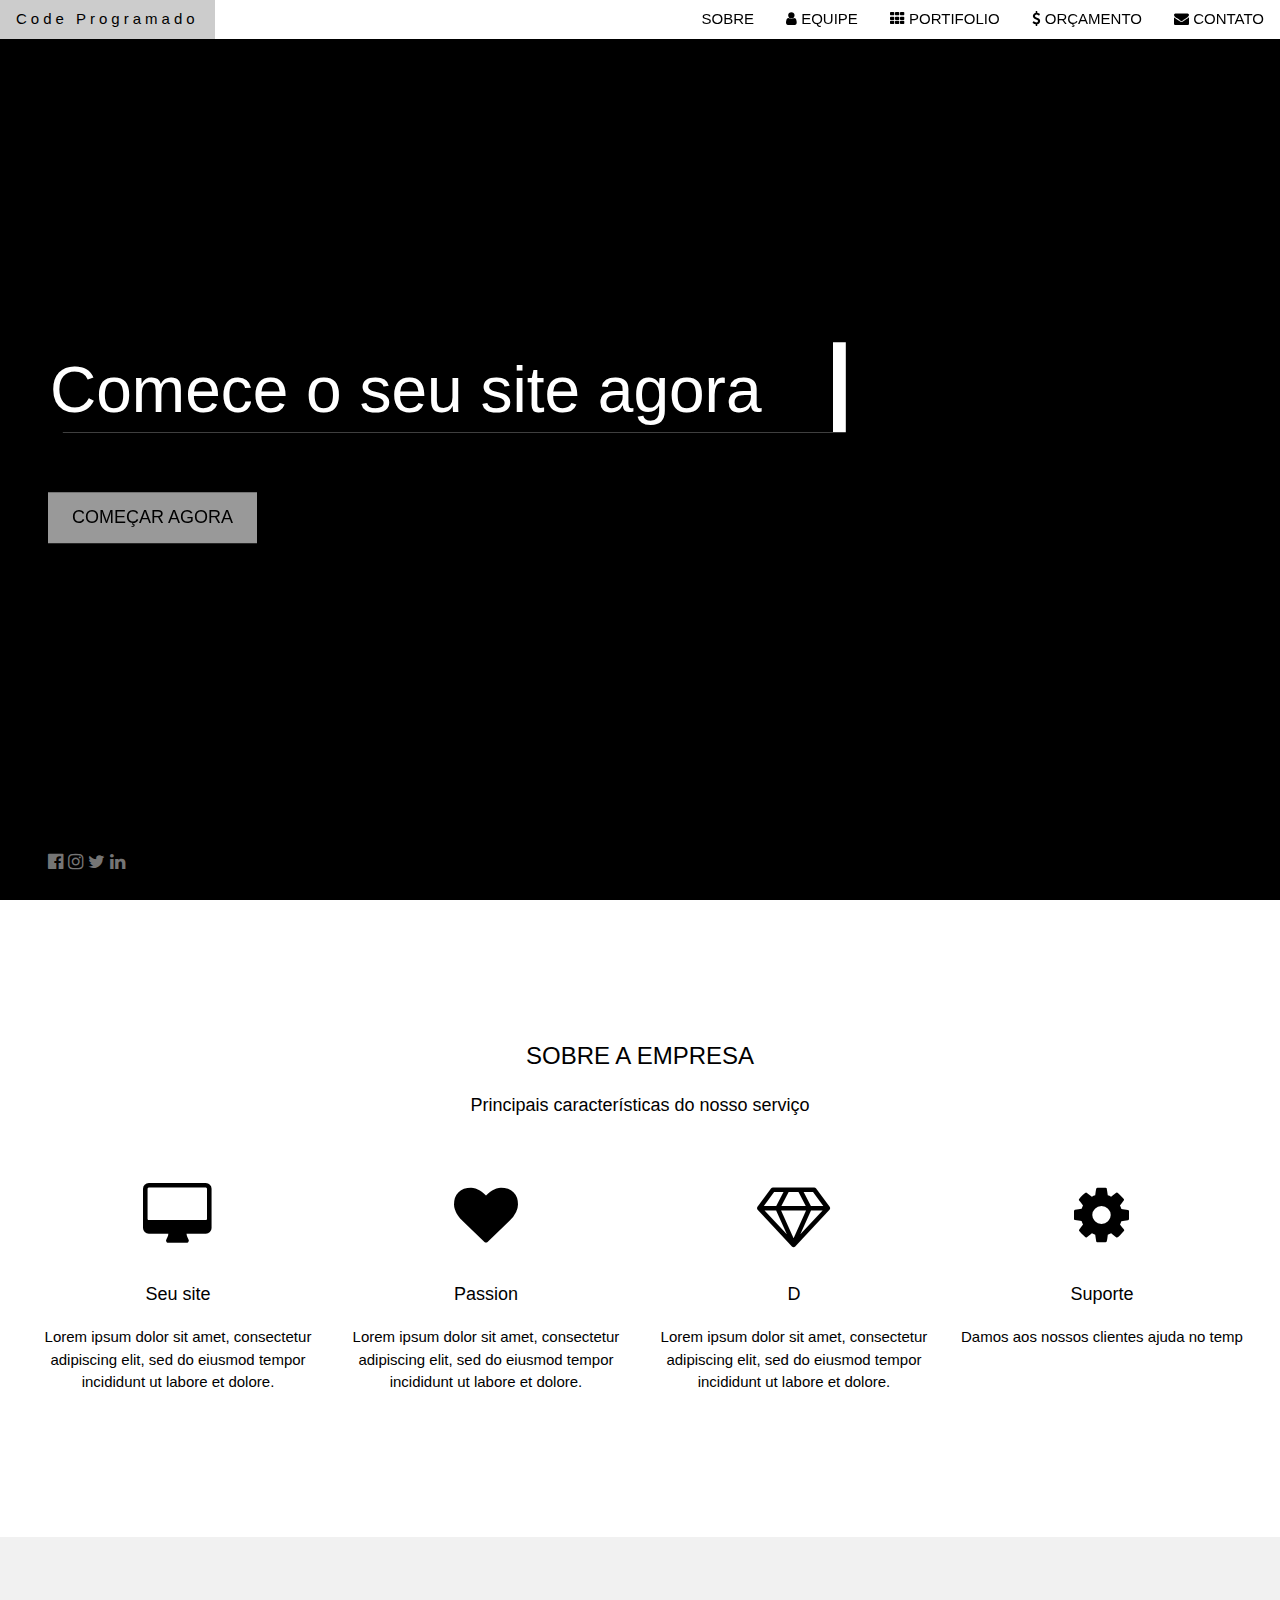
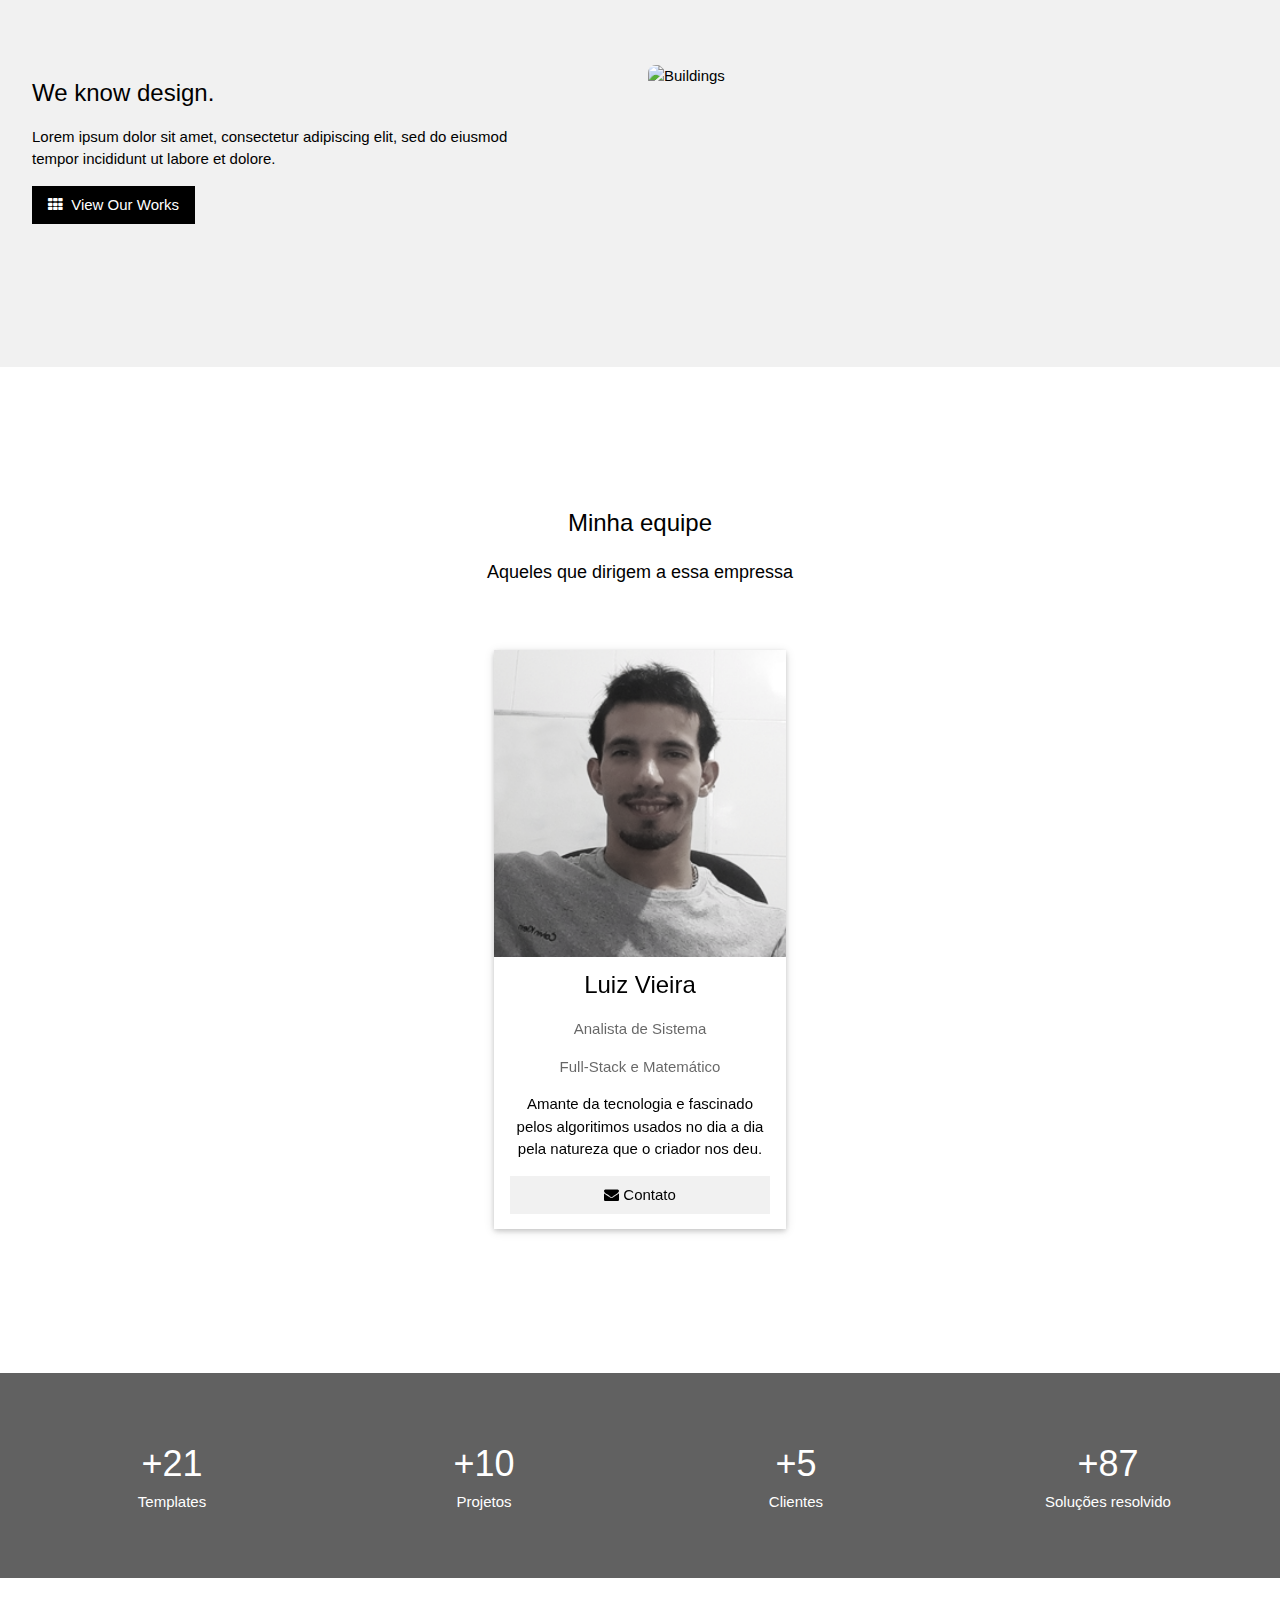
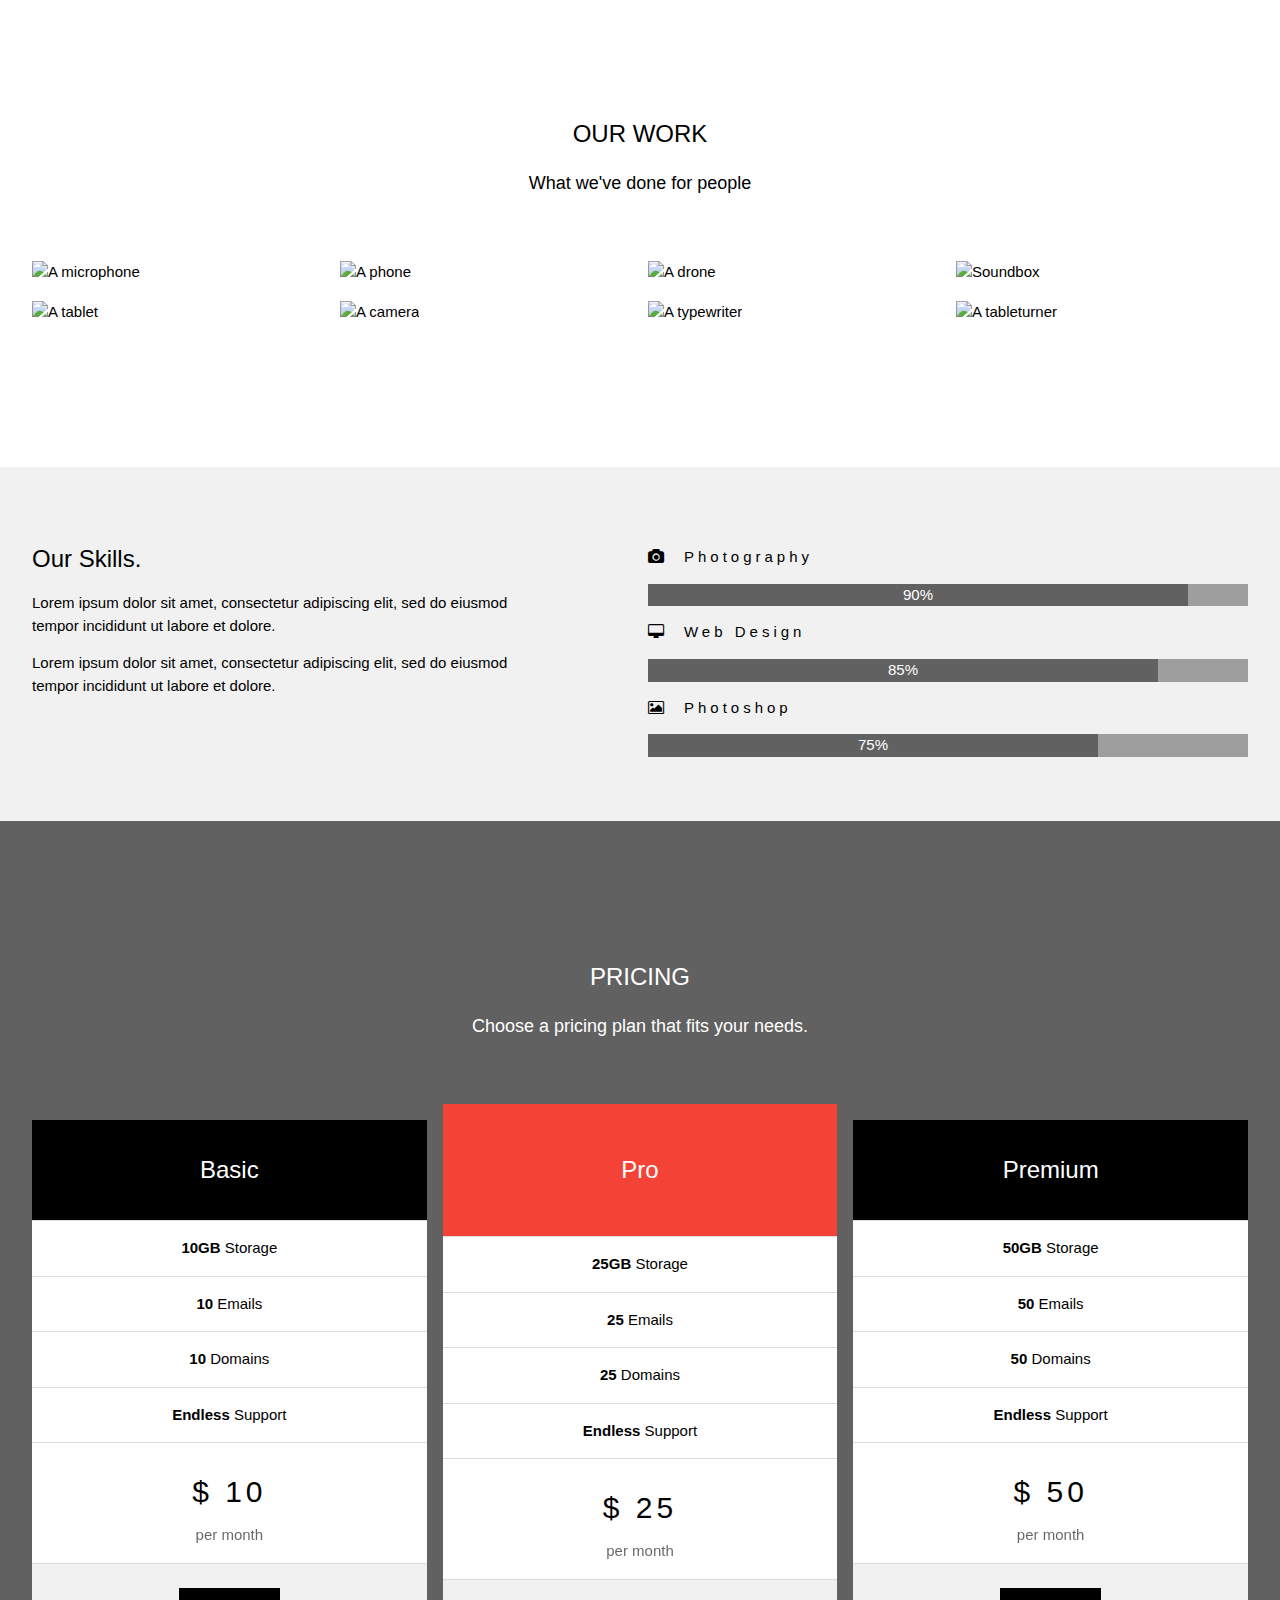
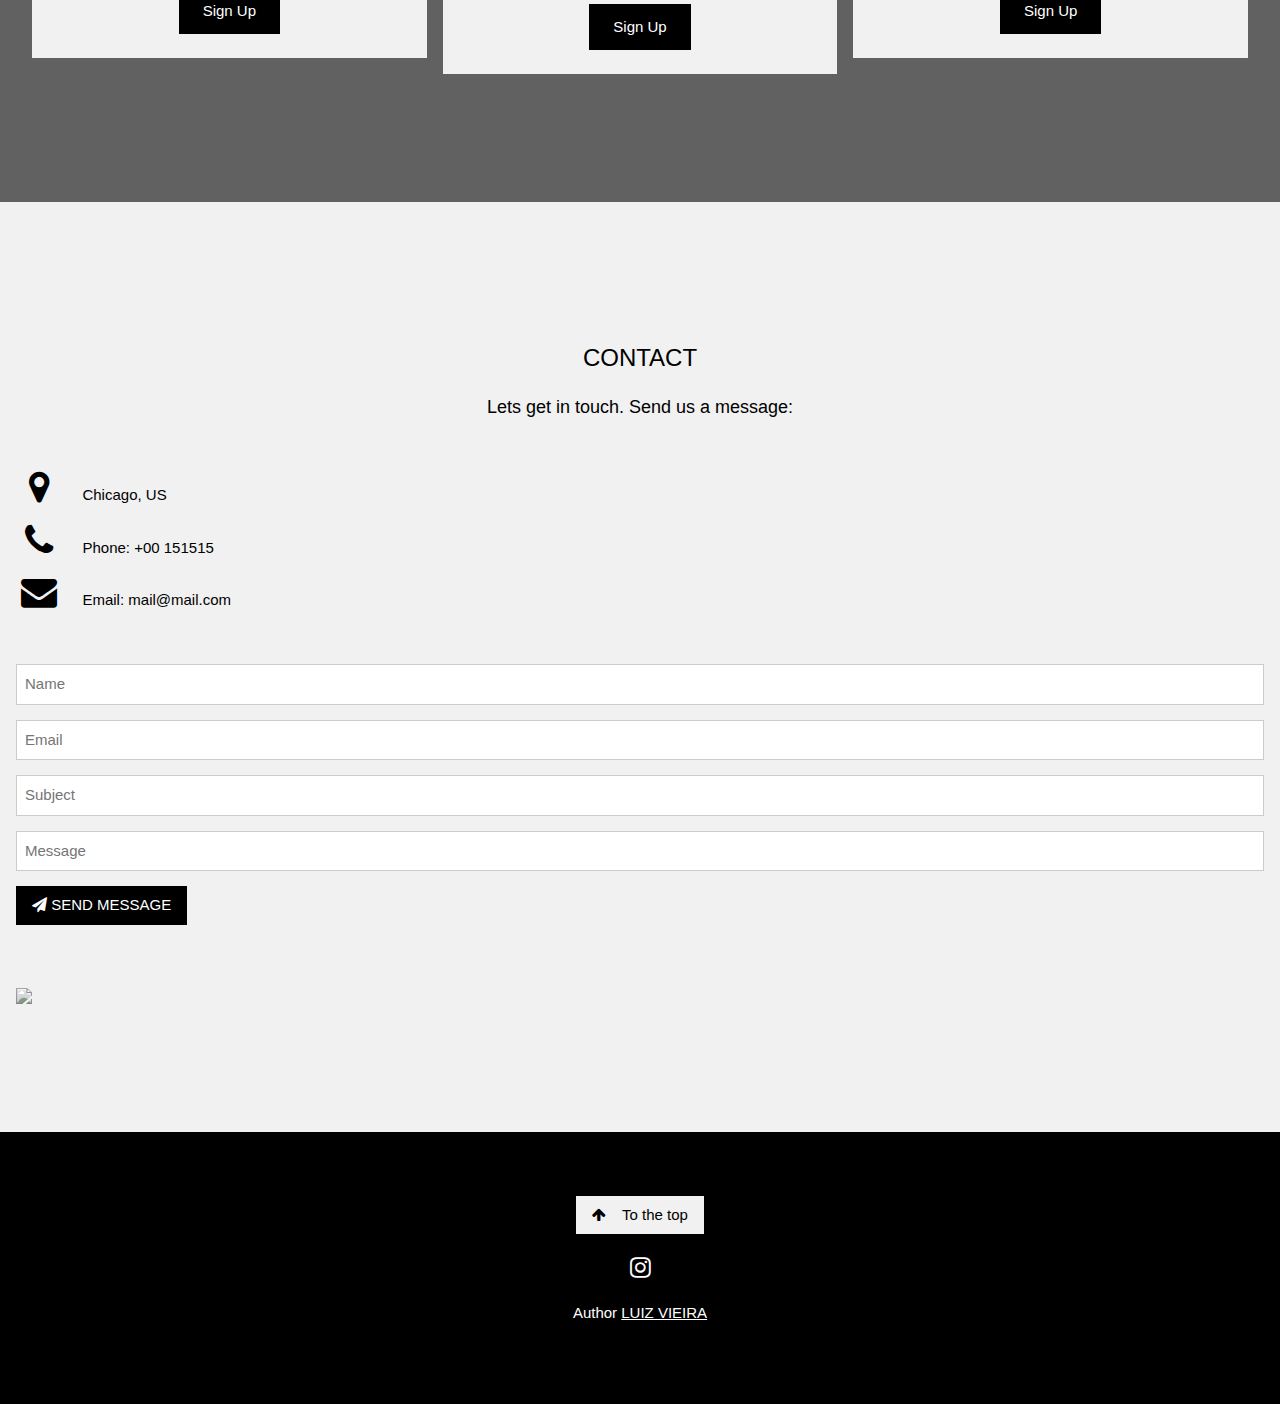
==== commit 7587a713: "att" ====
--- a/index.html
+++ b/index.html
@@ -5,6 +5,7 @@
 <meta name="viewport" content="width=device-width, initial-scale=1">
 <link rel="icon" href="img/centro.png" type="image/png">
 <link rel="stylesheet" href="reset.css">
+<link rel="stylesheet" href="efeito_digitado.css">
 <link rel="stylesheet" href="https://www.w3schools.com/w3css/4/w3.css">
 <link rel="stylesheet" href="https://fonts.googleapis.com/css?family=Raleway">
 <link rel="stylesheet" href="https://cdnjs.cloudflare.com/ajax/libs/font-awesome/4.7.0/css/font-awesome.min.css">
@@ -46,10 +47,10 @@
 
     <header class="bgimg-1 w3-display-container w3-grayscale-" id="home">
         <div class="w3-display-left w3-text-white" style="padding:48px">
-            <span class="w3-jumbo w3-hide-small">Comece o seu site agora </span><br>
-            <span class="w3-xxlarge w3-hide-large w3-hide-medium">Comece o seu site agora</span><br>
+            <span class="w3-jumbo w3-hide-small "> <span class="w3-jumbo w3-hide-small " id="efeito_letra">Comece o seu site agora </span></span><br>
+            <span class="w3-xxlarge w3-hide-large w3-hide-medium"> <span class="w3-xxlarge w3-hide-large w3-hide-medium" id="efeito_letra">Comece o seu site agora</span></span><br>
             <span class="w3-large"> </span>
-            <p><a href="#about" class="w3-button w3-white w3-padding-large w3-large w3-margin-top w3-opacity w3-hover-opacity-off">Learn more and start today</a></p>
+            <p><a href="#about" class="w3-button w3-white w3-padding-large w3-large w3-margin-top w3-opacity w3-hover-opacity-off">COMEÇAR AGORA</a></p>
         </div>
         <div class="w3-display-bottomleft w3-text-grey w3-large" style="padding:24px 48px">
             <a href="https://www.facebook.com/profile.php?id=100059231170072"> <i class="fa fa-facebook-official w3-hover-opacity"></i></a>
@@ -62,12 +63,12 @@
 
     <!-- About Section -->
     <div class="w3-container" style="padding:128px 16px" id="about">
-        <h3 class="w3-center">ABOUT THE COMPANY</h3>
-        <p class="w3-center w3-large">Key features of our company</p>
+        <h3 class="w3-center">SOBRE A EMPRESA</h3>
+        <p class="w3-center w3-large">Principais características do nosso serviço</p>
         <div class="w3-row-padding w3-center" style="margin-top:64px">
             <div class="w3-quarter">
                 <i class="fa fa-desktop w3-margin-bottom w3-jumbo w3-center"></i>
-                <p class="w3-large">Responsive</p>
+                <p class="w3-large">Seu site </p>
                 <p>Lorem ipsum dolor sit amet, consectetur adipiscing elit, sed do eiusmod tempor incididunt ut labore et dolore.</p>
             </div>
             <div class="w3-quarter">
@@ -77,13 +78,13 @@
             </div>
             <div class="w3-quarter">
                 <i class="fa fa-diamond w3-margin-bottom w3-jumbo"></i>
-                <p class="w3-large">Design</p>
+                <p class="w3-large">D</p>
                 <p>Lorem ipsum dolor sit amet, consectetur adipiscing elit, sed do eiusmod tempor incididunt ut labore et dolore.</p>
             </div>
             <div class="w3-quarter">
                 <i class="fa fa-cog w3-margin-bottom w3-jumbo"></i>
-                <p class="w3-large">Support</p>
-                <p>Lorem ipsum dolor sit amet, consectetur adipiscing elit, sed do eiusmod tempor incididunt ut labore et dolore.</p>
+                <p class="w3-large">Suporte</p>
+                <p>Damos aos nossos clientes ajuda no temp</p>
             </div>
         </div>
     </div>
@@ -105,17 +106,18 @@
     <!-- Team Section -->
     <div class="w3-container" style="padding:128px 16px" id="team">
         <h3 class="w3-center">Minha equipe</h3>
-        <p class="w3-center w3-large">aqueles que dirigem a essa empressa</p>
-        <div class="w3-row-padding w3-grayscale" style="margin-top:64px" align="center">
+        <p class="w3-center w3-large">Aqueles que dirigem a essa empressa</p>
+        <!-- minha foto com os detalhes -->
+        <div class="w3-row-padding w3-grayscale" style="margin-top:64px" align="center" id="equipe">
             <div class="w3-col l3 m6 w3-margin-bottom">
                 <div class="w3-card">
                     <img src="img/perfil.jpg" alt="John" style="width:100%">
                     <div class="w3-container">
                         <h3>Luiz Vieira</h3>
-                        <p class="w3-opacity">Analista de sistema</p>
-                        <p class="w3-opacity">Full-Stack Matemático</p>
-                        <p>Amante da tecnologia e muita curiosidade por trás de cada algoritimo criado pela natureza </p>
-                        <p><button class="w3-button w3-light-grey w3-block"><i class="fa fa-envelope"></i> Contact</button></p>
+                        <p class="w3-opacity">Analista de Sistema</p>
+                        <p class="w3-opacity">Full-Stack e Matemático</p>
+                        <p>Amante da tecnologia e fascinado pelos algoritimos usados no dia a dia pela natureza que o criador nos deu.</p>
+                        <p><button class="w3-button w3-light-grey w3-block"><i class="fa fa-envelope"></i> Contato</button></p>
                     </div>
                 </div>
             </div>
@@ -125,20 +127,20 @@
     <!-- Promo Section "Statistics" -->
     <div class="w3-container w3-row w3-center w3-dark-grey w3-padding-64">
         <div class="w3-quarter">
-            <span class="w3-xxlarge">14+</span>
-            <br>Partners
+            <span class="w3-xxlarge">+21</span>
+            <br>Templates
         </div>
         <div class="w3-quarter">
-            <span class="w3-xxlarge">55+</span>
-            <br>Projects Done
+            <span class="w3-xxlarge">+10</span>
+            <br>Projetos
         </div>
         <div class="w3-quarter">
-            <span class="w3-xxlarge">89+</span>
-            <br>Happy Clients
+            <span class="w3-xxlarge">+5</span>
+            <br>Clientes
         </div>
         <div class="w3-quarter">
-            <span class="w3-xxlarge">150+</span>
-            <br>Meetings
+            <span class="w3-xxlarge">+87</span>
+            <br>Soluções resolvido
         </div>
     </div>
 
--- a/efeito_digitado.css
+++ b/efeito_digitado.css
@@ -0,0 +1,24 @@
+#efeito_letra {
+    border: none;
+    padding: 0;
+    box-shadow: .2em 0 0 #ffffff;
+    position: absolute;
+    left: 50px;
+    width: 22ch;
+    height: 90px;
+    overflow: hidden;
+    white-space: nowrap;
+    animation: caret 1s infinite step-end, type 5s steps(30, end) infinite 5s;
+}
+
+@keyframes type {
+    0% {
+        width: 0;
+    }
+}
+
+@keyframes caret {
+    50% {
+        box-shadow: .2em 0 0 0 transparent;
+    }
+}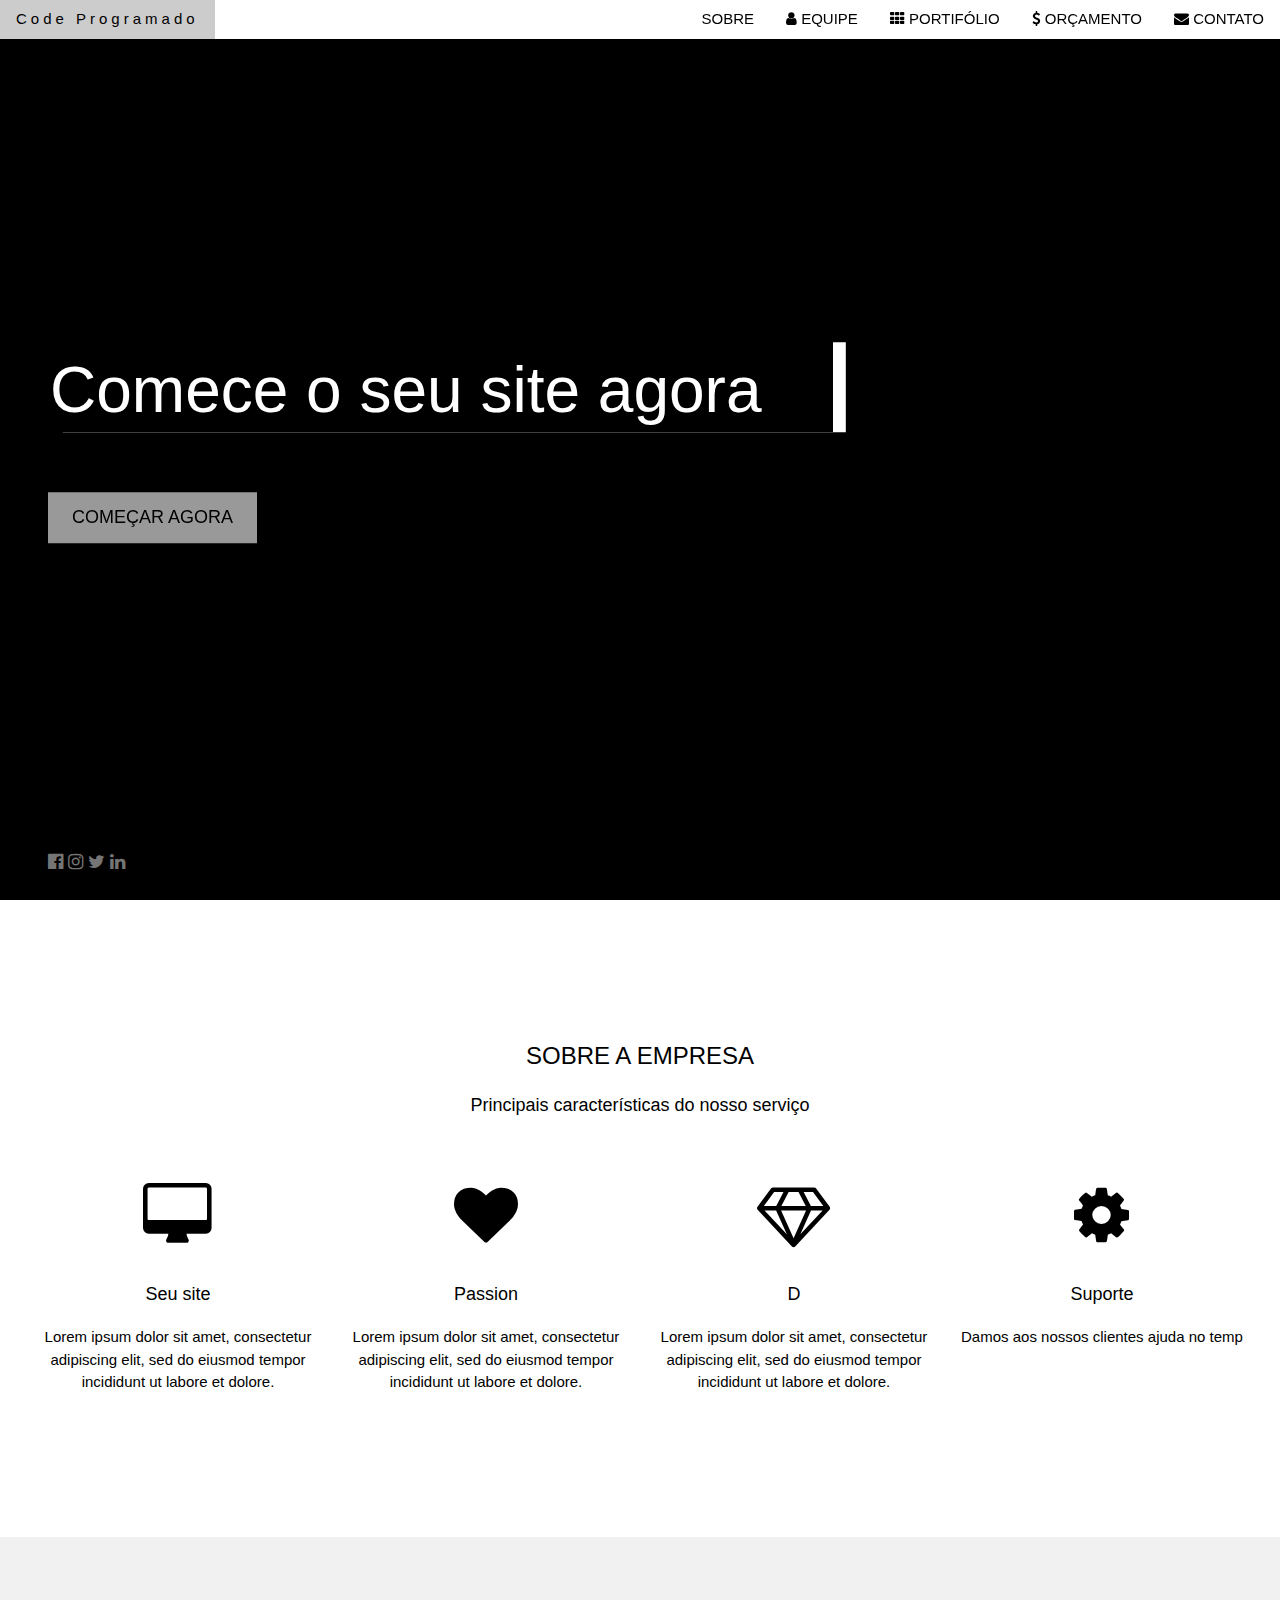
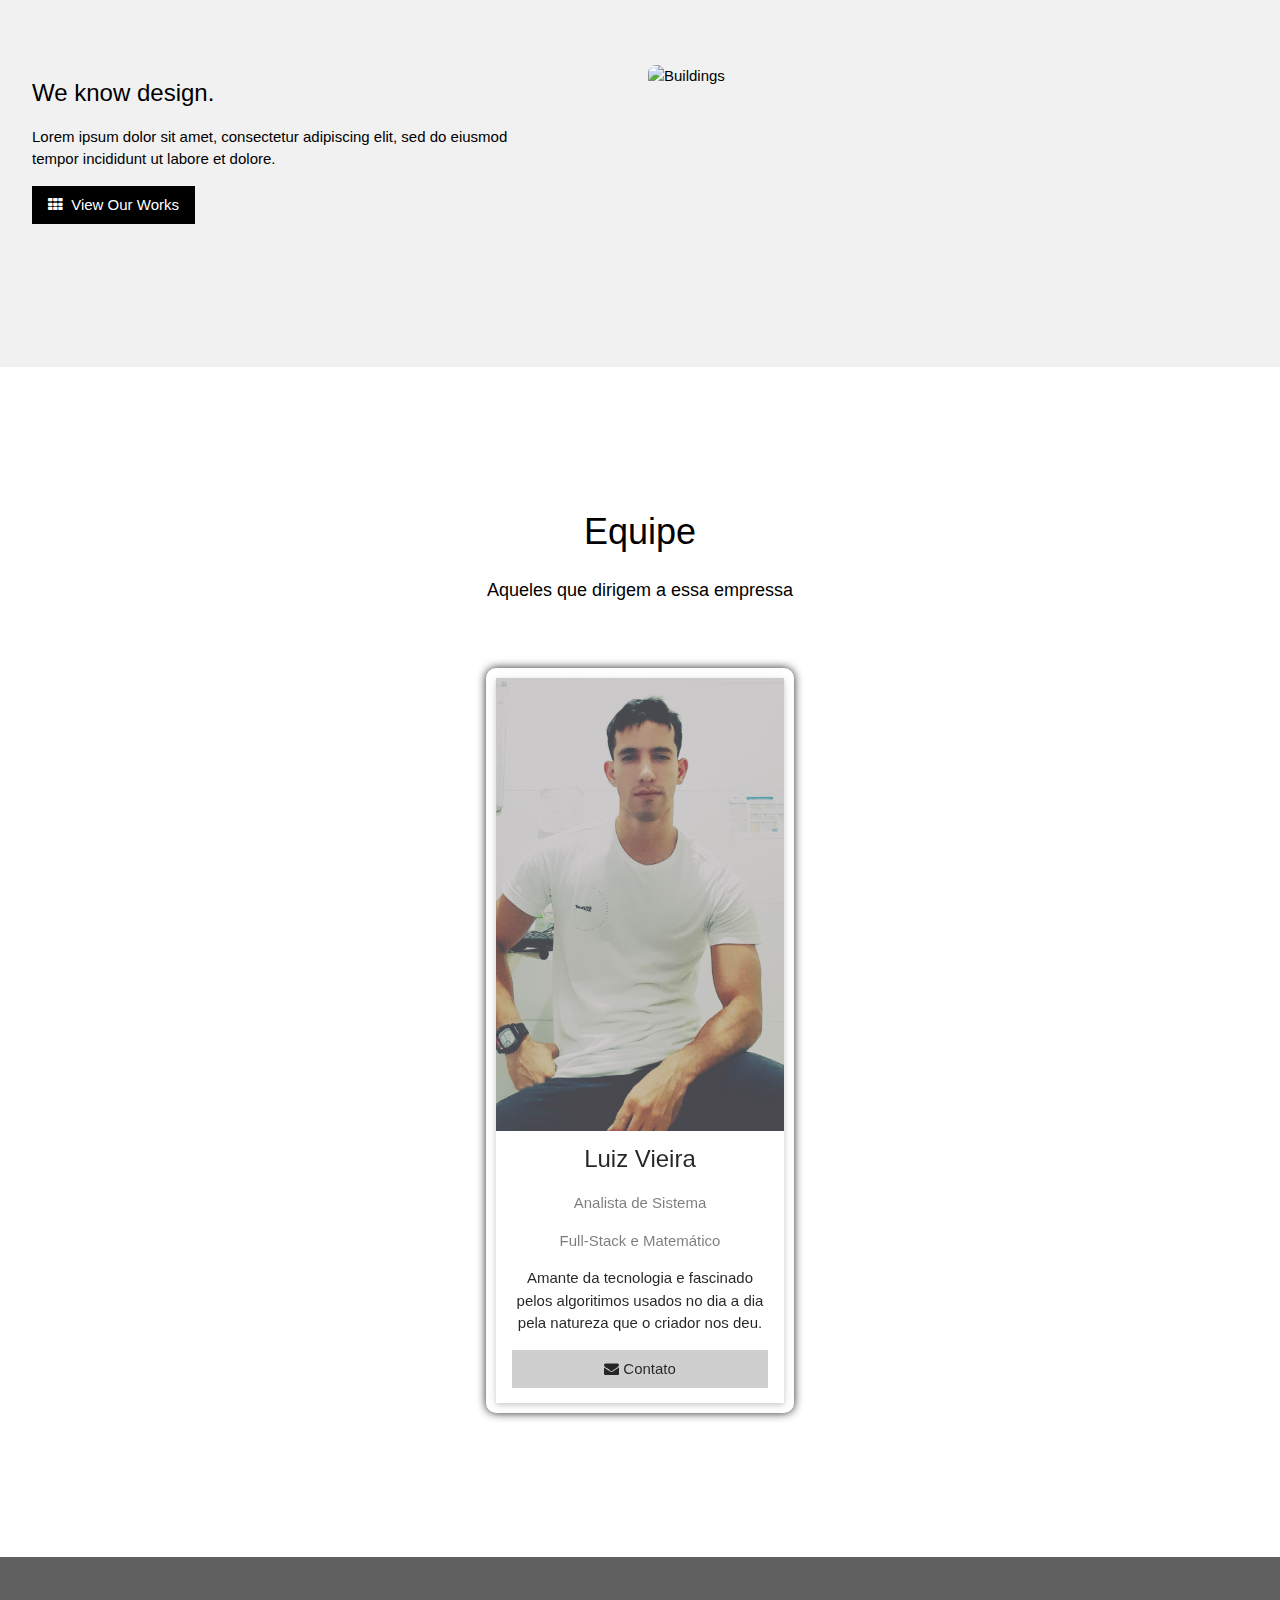
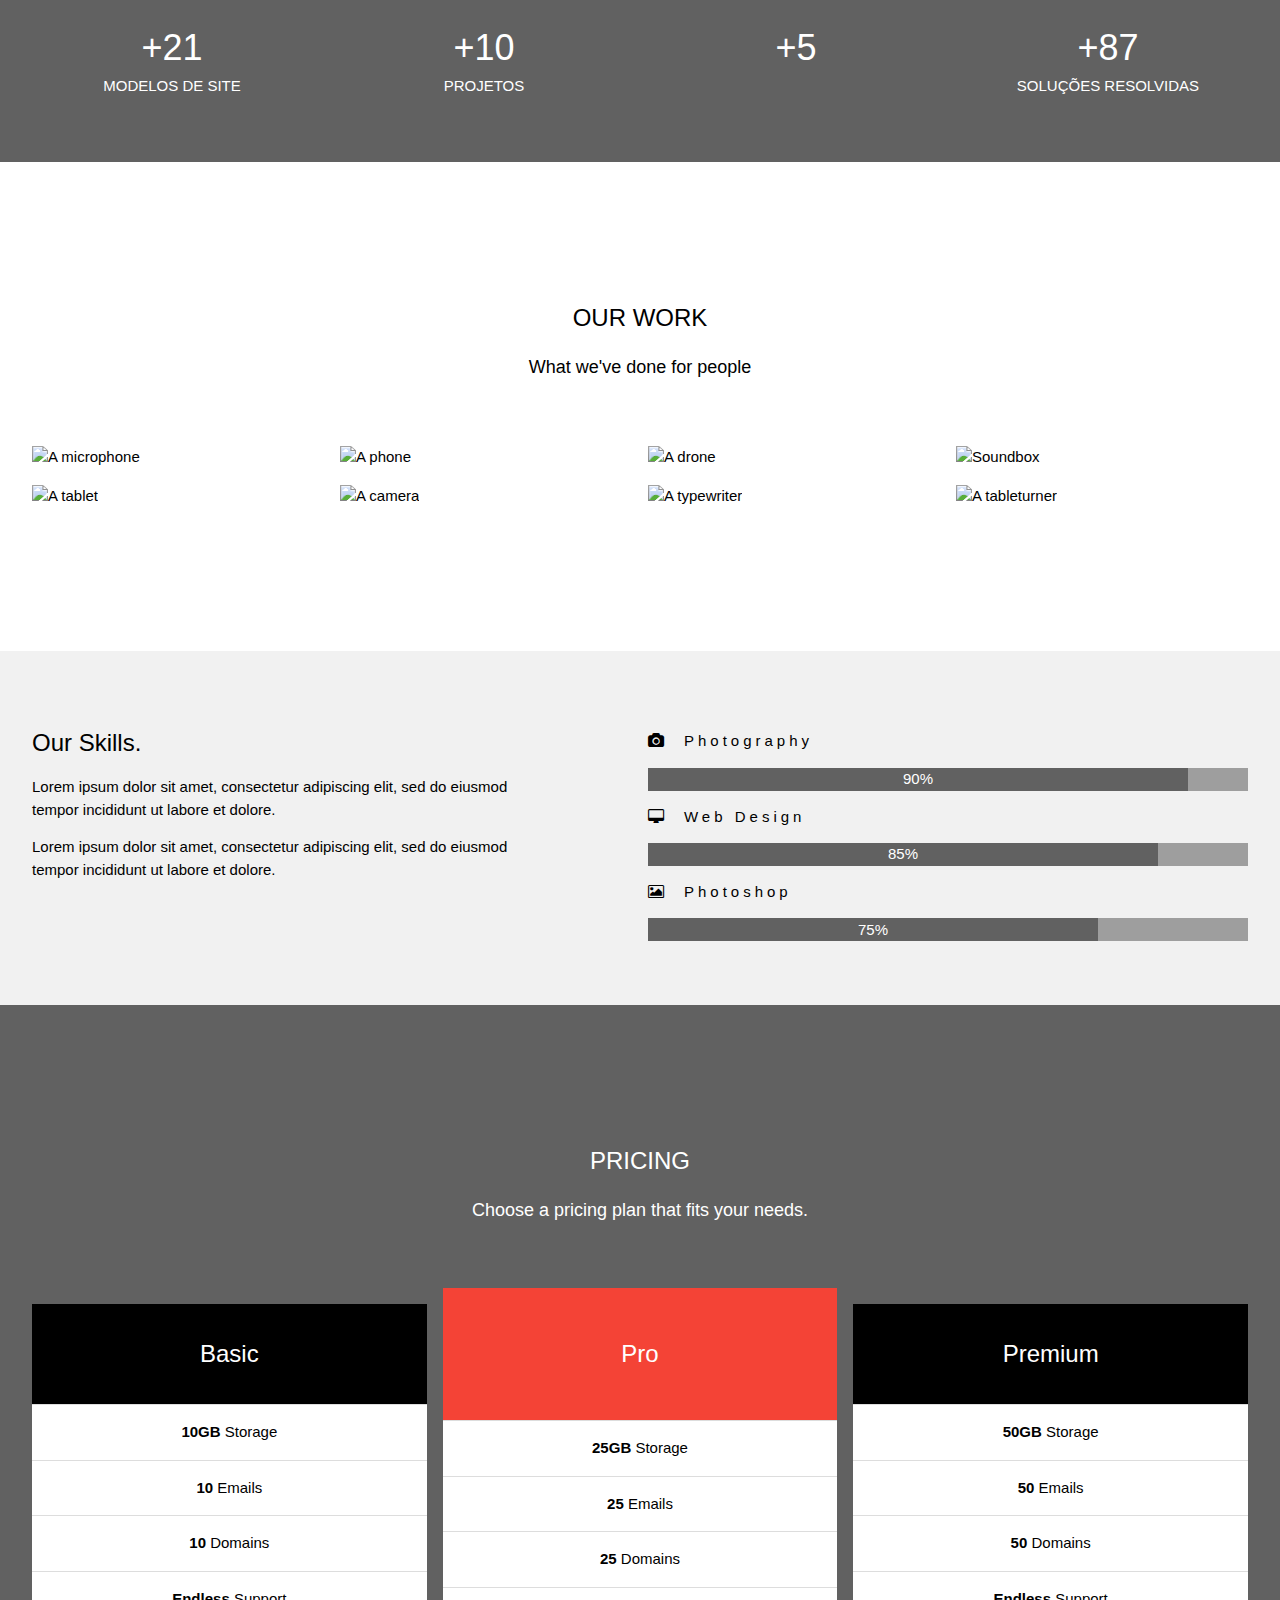
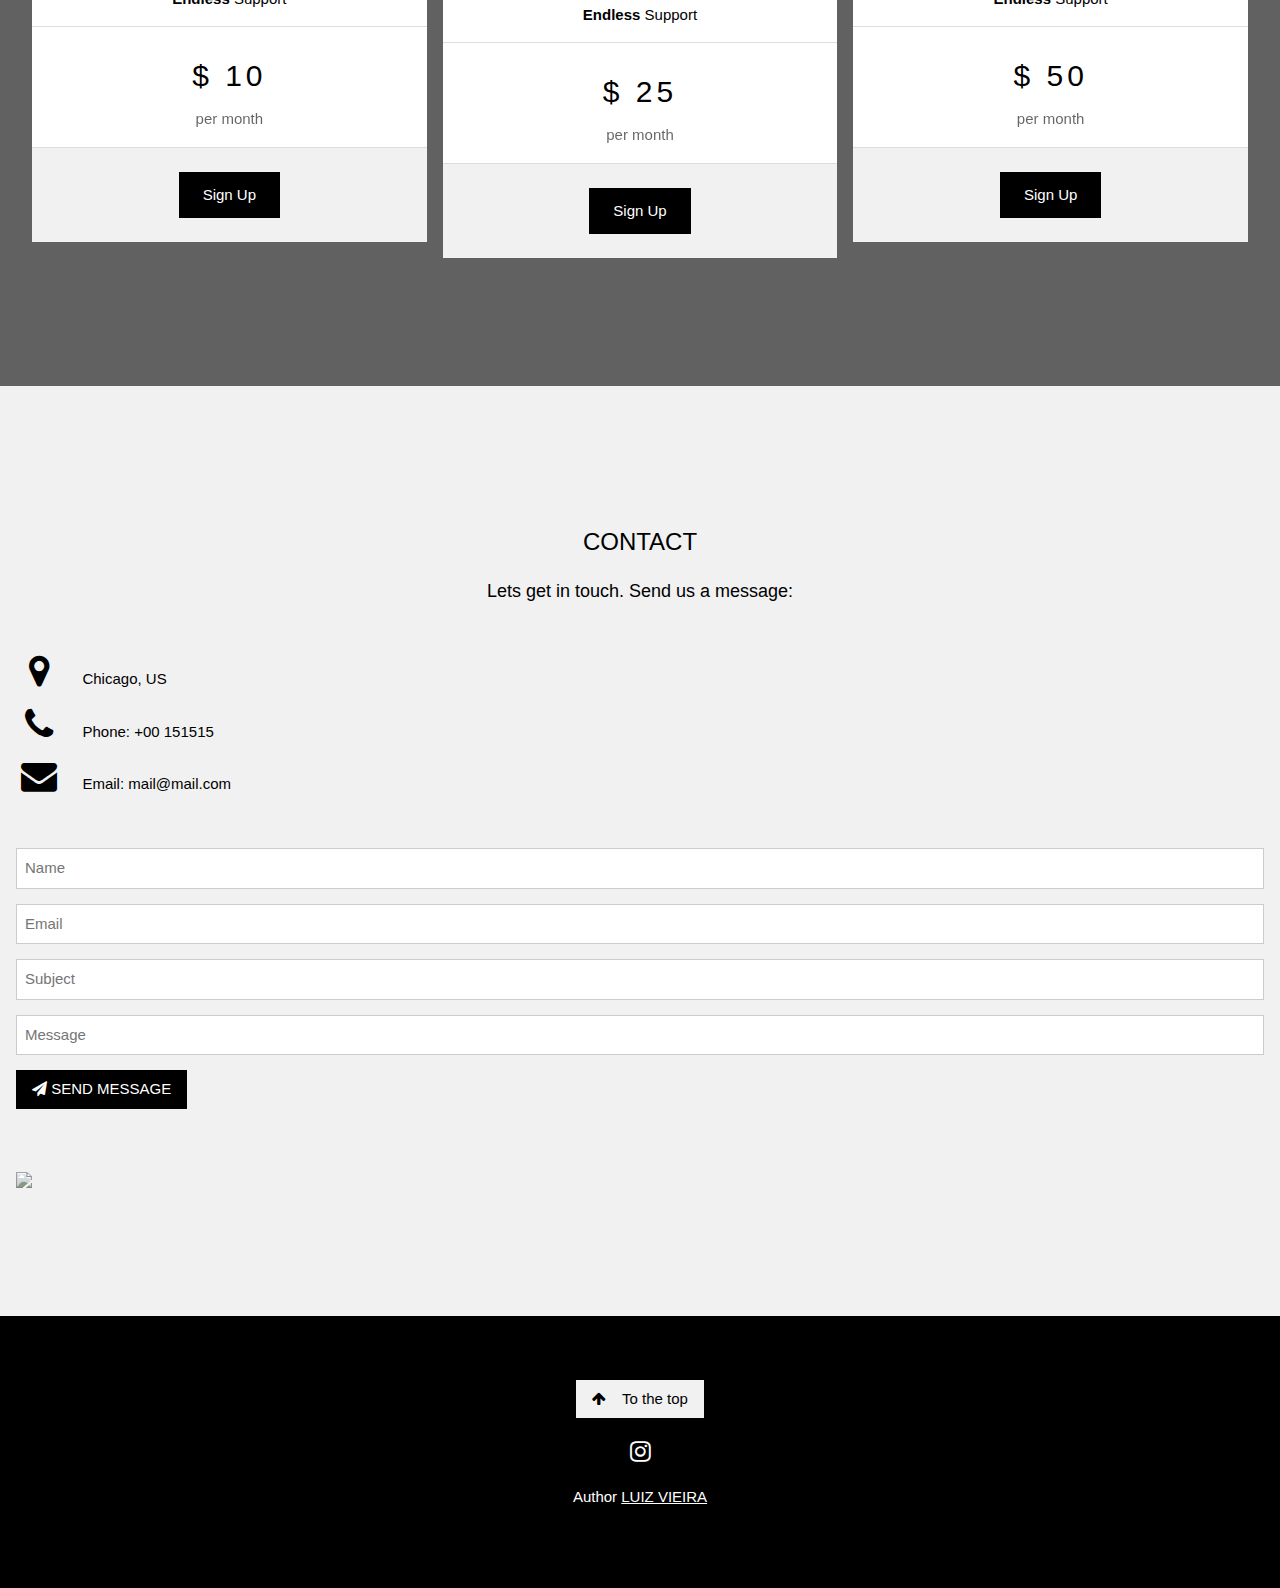
==== commit 2e5d3571: "att" ====
--- a/index.html
+++ b/index.html
@@ -6,6 +6,7 @@
 <link rel="icon" href="img/centro.png" type="image/png">
 <link rel="stylesheet" href="reset.css">
 <link rel="stylesheet" href="efeito_digitado.css">
+<link rel="stylesheet" href="responsivo.css">
 <link rel="stylesheet" href="https://www.w3schools.com/w3css/4/w3.css">
 <link rel="stylesheet" href="https://fonts.googleapis.com/css?family=Raleway">
 <link rel="stylesheet" href="https://cdnjs.cloudflare.com/ajax/libs/font-awesome/4.7.0/css/font-awesome.min.css">
@@ -21,7 +22,7 @@
             <div class="w3-right w3-hide-small">
                 <a href="#about" class="w3-bar-item w3-button">SOBRE</a>
                 <a href="#team" class="w3-bar-item w3-button"><i class="fa fa-user"></i> EQUIPE</a>
-                <a href="#work" class="w3-bar-item w3-button"><i class="fa fa-th"></i> PORTIFOLIO</a>
+                <a href="#work" class="w3-bar-item w3-button"><i class="fa fa-th"></i> PORTIFÓLIO</a>
                 <a href="#pricing" class="w3-bar-item w3-button"><i class="fa fa-usd"></i> ORÇAMENTO</a>
                 <a href="#contact" class="w3-bar-item w3-button"><i class="fa fa-envelope"></i> CONTATO</a>
             </div>
@@ -35,12 +36,12 @@
 
     <!-- Sidebar on small screens when clicking the menu icon -->
     <nav class="w3-sidebar w3-bar-block w3-black w3-card w3-animate-left w3-hide-medium w3-hide-large" style="display:none" id="mySidebar">
-        <a href="javascript:void(0)" onclick="w3_close()" class="w3-bar-item w3-button w3-large w3-padding-16">Close ×</a>
-        <a href="#about" onclick="w3_close()" class="w3-bar-item w3-button">ABOUT</a>
-        <a href="#team" onclick="w3_close()" class="w3-bar-item w3-button">TEAM</a>
-        <a href="#work" onclick="w3_close()" class="w3-bar-item w3-button">WORK</a>
-        <a href="#pricing" onclick="w3_close()" class="w3-bar-item w3-button">PRICING</a>
-        <a href="#contact" onclick="w3_close()" class="w3-bar-item w3-button">CONTACT</a>
+        <a href="javascript:void(0)" onclick="w3_close()" class="w3-bar-item w3-button w3-large w3-padding-16">voltar ×</a>
+        <a href="#about" onclick="w3_close()" class="w3-bar-item w3-button">SOBRE</a>
+        <a href="#team" onclick="w3_close()" class="w3-bar-item w3-button">EQUIPE</a>
+        <a href="#work" onclick="w3_close()" class="w3-bar-item w3-button">PORTIFÓLIO</a>
+        <a href="#pricing" onclick="w3_close()" class="w3-bar-item w3-button">ORÇAMENTO</a>
+        <a href="#contact" onclick="w3_close()" class="w3-bar-item w3-button">CONTATO</a>
     </nav>
 
     <!-- Header with full-height image -->
@@ -105,13 +106,13 @@
 
     <!-- Team Section -->
     <div class="w3-container" style="padding:128px 16px" id="team">
-        <h3 class="w3-center">Minha equipe</h3>
+        <h1 class="w3-center">Equipe</h1>
         <p class="w3-center w3-large">Aqueles que dirigem a essa empressa</p>
         <!-- minha foto com os detalhes -->
-        <div class="w3-row-padding w3-grayscale" style="margin-top:64px" align="center" id="equipe">
-            <div class="w3-col l3 m6 w3-margin-bottom">
+        <div class="w3-row-padding " style="margin-top:64px" align="center" id="equipe">
+            <div class="w3-col l3 m6 w3-margin-bottom" id="luiz">
                 <div class="w3-card">
-                    <img src="img/perfil.jpg" alt="John" style="width:100%">
+                    <img src="img/perfil.jpg" alt="luiz" style="width:100%">
                     <div class="w3-container">
                         <h3>Luiz Vieira</h3>
                         <p class="w3-opacity">Analista de Sistema</p>
@@ -128,19 +129,19 @@
     <div class="w3-container w3-row w3-center w3-dark-grey w3-padding-64">
         <div class="w3-quarter">
             <span class="w3-xxlarge">+21</span>
-            <br>Templates
+            <br>MODELOS DE SITE
         </div>
         <div class="w3-quarter">
             <span class="w3-xxlarge">+10</span>
-            <br>Projetos
+            <br>PROJETOS
         </div>
         <div class="w3-quarter">
             <span class="w3-xxlarge">+5</span>
-            <br>Clientes
+            <br>
         </div>
         <div class="w3-quarter">
             <span class="w3-xxlarge">+87</span>
-            <br>Soluções resolvido
+            <br>SOLUÇÕES RESOLVIDAS
         </div>
     </div>
 
@@ -304,7 +305,7 @@
 
         </div>
         <p>Author
-            <a href="https://www.w3schools.com/w3css/default.asp" title="meu instagram" target="_blank" class="w3-hover-text-green">LUIZ VIEIRA</a>
+            <a href="https://github.com/LuizinhoVI" title="meu instagram" target="_blank" class="w3-hover-text-green">LUIZ VIEIRA</a>
         </p>
     </footer>
 
--- a/responsivo.css
+++ b/responsivo.css
@@ -0,0 +1,6 @@
+@media only screen and (max-width: 600px) {
+    #efeito_letra {
+        font-size: 10px;
+        height: 50px;
+    }
+}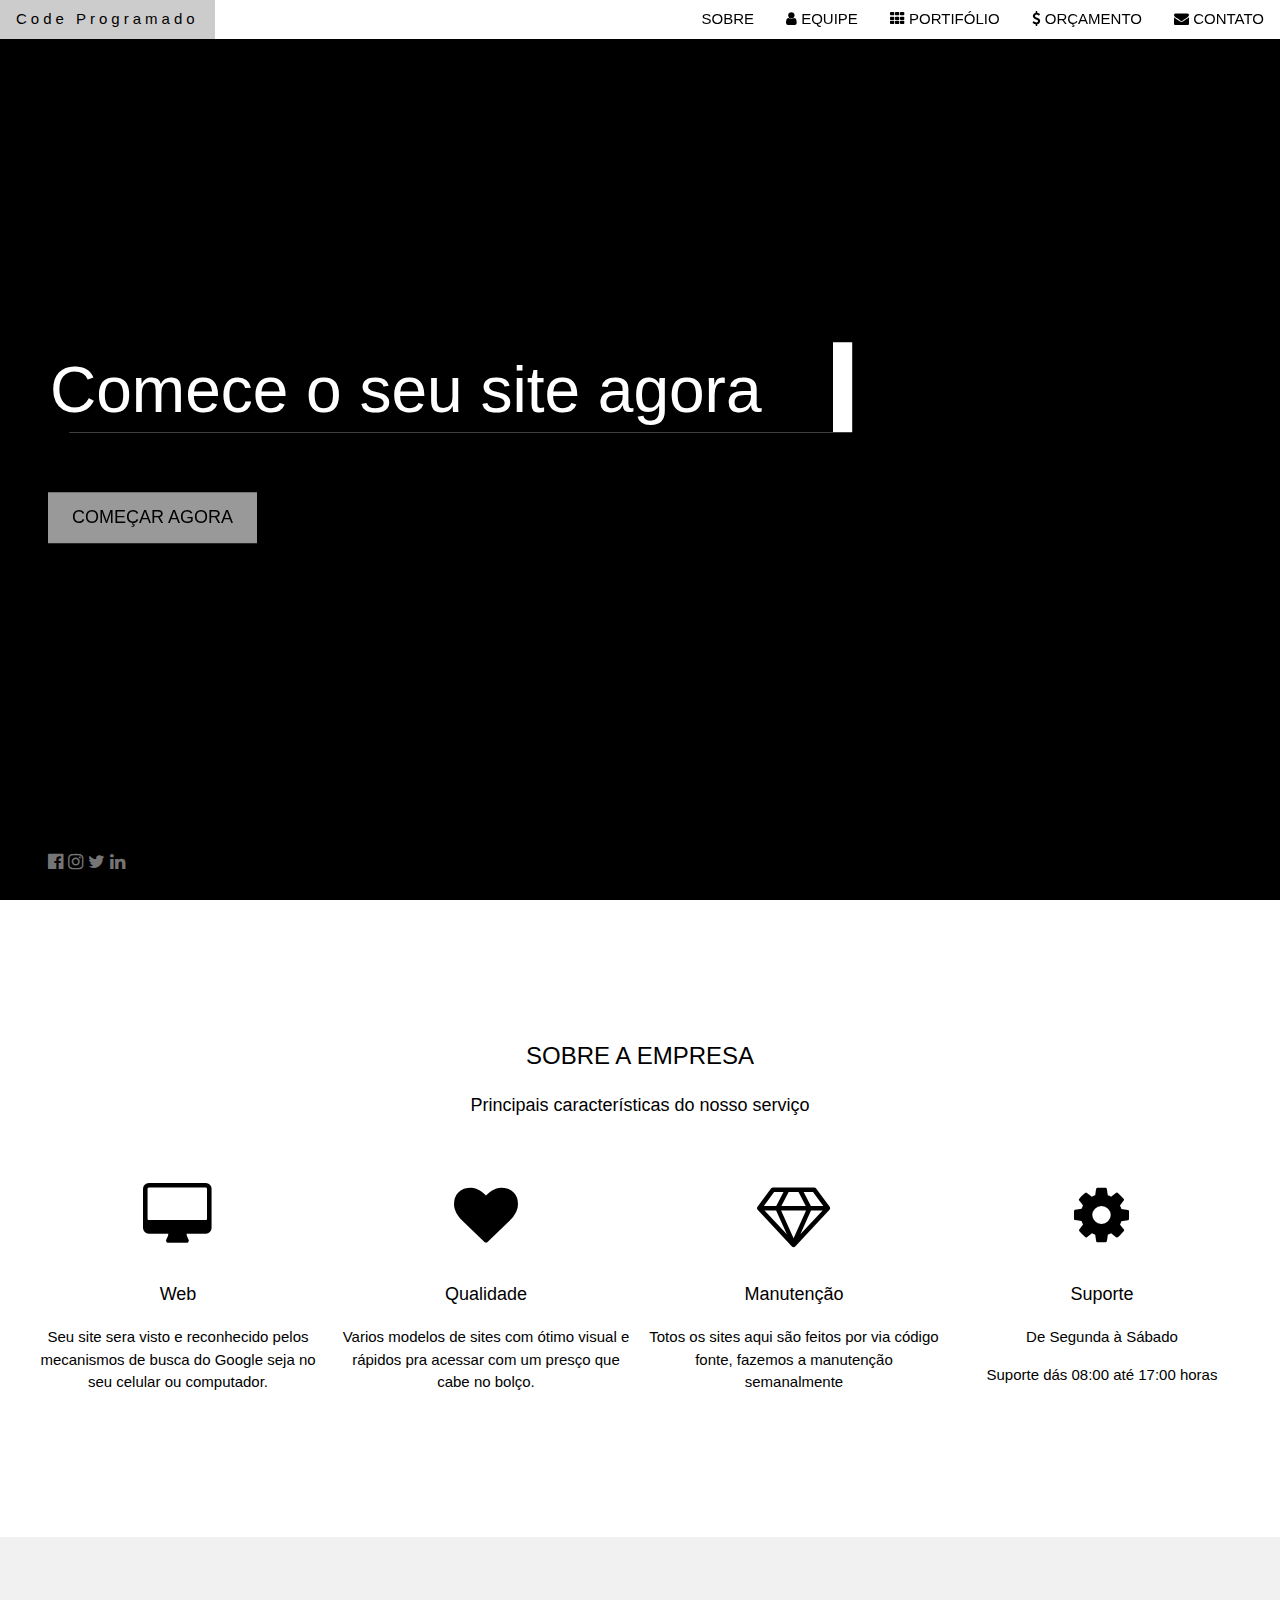
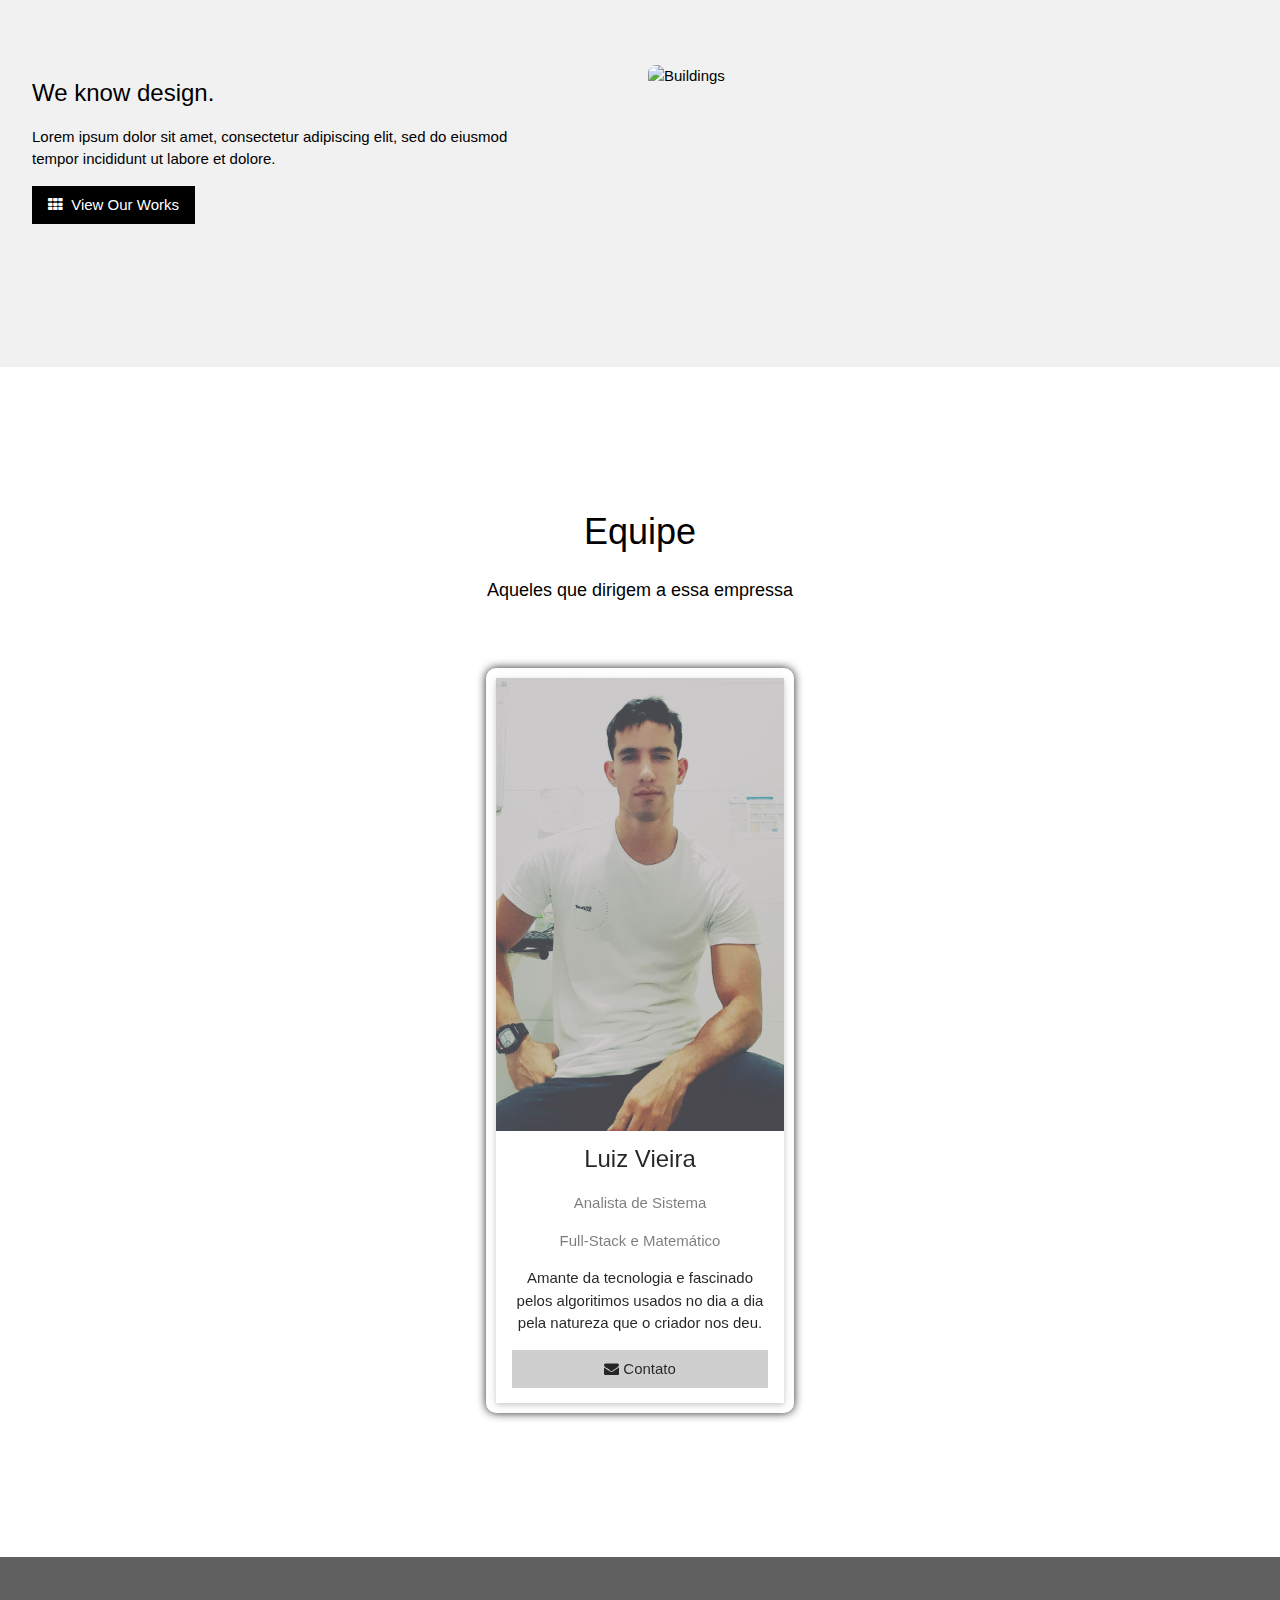
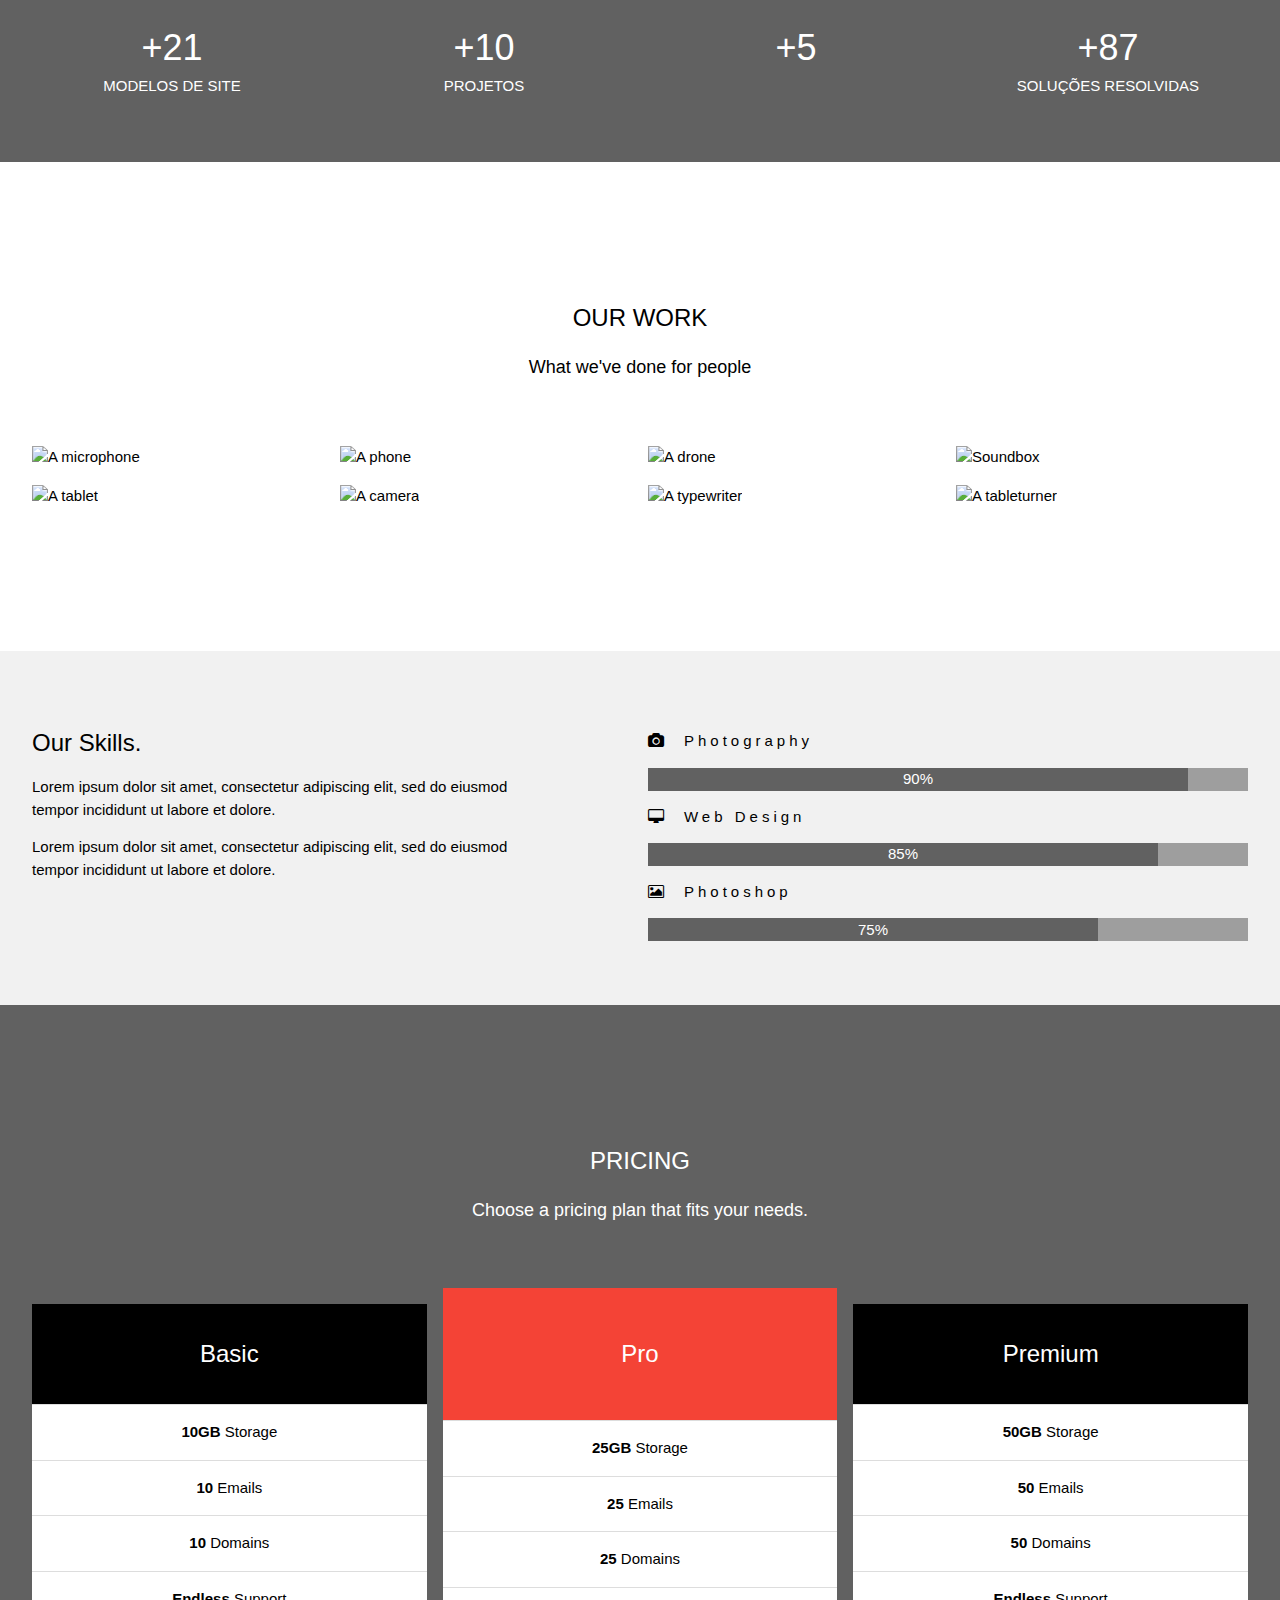
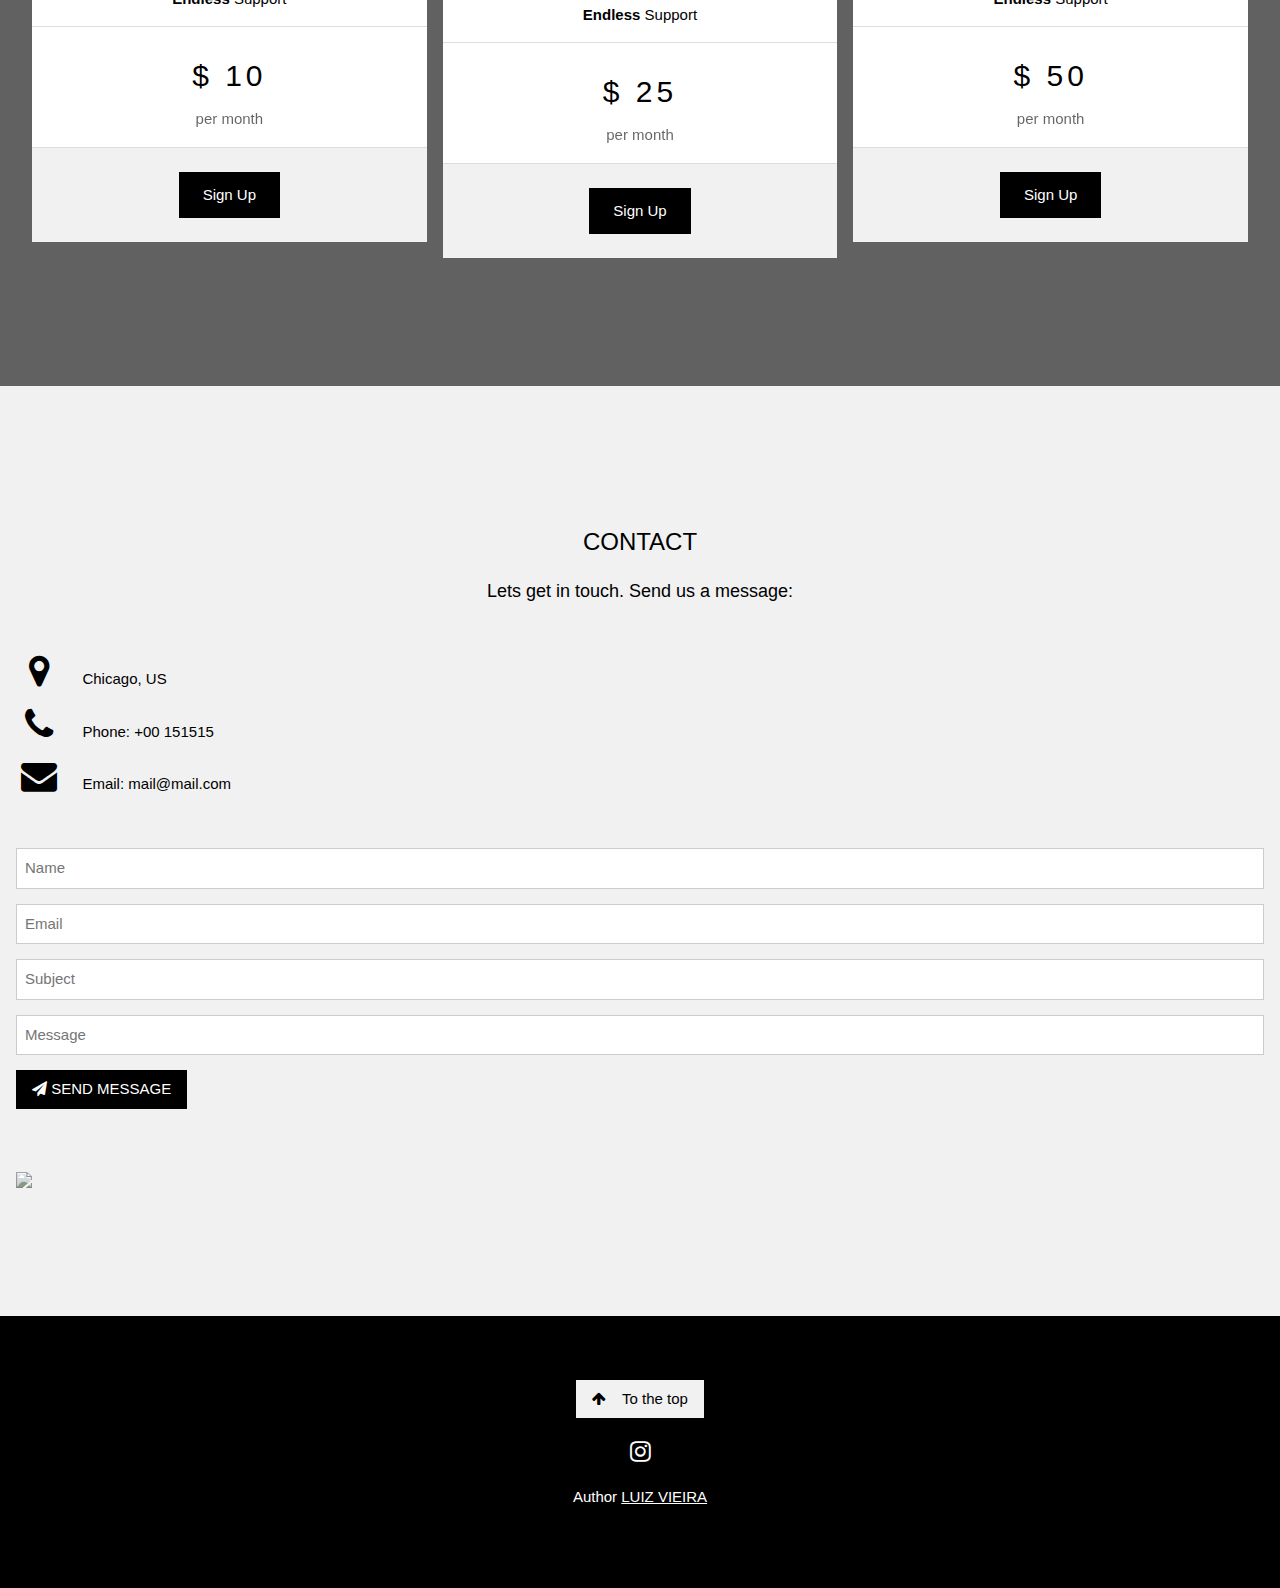
==== commit 580bebf2: "att" ====
--- a/index.html
+++ b/index.html
@@ -69,23 +69,24 @@
         <div class="w3-row-padding w3-center" style="margin-top:64px">
             <div class="w3-quarter">
                 <i class="fa fa-desktop w3-margin-bottom w3-jumbo w3-center"></i>
-                <p class="w3-large">Seu site </p>
-                <p>Lorem ipsum dolor sit amet, consectetur adipiscing elit, sed do eiusmod tempor incididunt ut labore et dolore.</p>
+                <p class="w3-large">Web</p>
+                <p>Seu site sera visto e reconhecido pelos mecanismos de busca do Google seja no seu celular ou computador.</p>
             </div>
             <div class="w3-quarter">
                 <i class="fa fa-heart w3-margin-bottom w3-jumbo"></i>
-                <p class="w3-large">Passion</p>
-                <p>Lorem ipsum dolor sit amet, consectetur adipiscing elit, sed do eiusmod tempor incididunt ut labore et dolore.</p>
+                <p class="w3-large">Qualidade</p>
+                <p>Varios modelos de sites com ótimo visual e rápidos pra acessar com um presço que cabe no bolço.</p>
             </div>
             <div class="w3-quarter">
                 <i class="fa fa-diamond w3-margin-bottom w3-jumbo"></i>
-                <p class="w3-large">D</p>
-                <p>Lorem ipsum dolor sit amet, consectetur adipiscing elit, sed do eiusmod tempor incididunt ut labore et dolore.</p>
+                <p class="w3-large">Manutenção</p>
+                <p>Totos os sites aqui são feitos por via código fonte, fazemos a manutenção semanalmente </p>
             </div>
             <div class="w3-quarter">
                 <i class="fa fa-cog w3-margin-bottom w3-jumbo"></i>
                 <p class="w3-large">Suporte</p>
-                <p>Damos aos nossos clientes ajuda no temp</p>
+                <p>De Segunda à Sábado</p>
+                <p>Suporte dás 08:00 até 17:00 horas </p>
             </div>
         </div>
     </div>
--- a/efeito_digitado.css
+++ b/efeito_digitado.css
@@ -1,14 +1,14 @@
 #efeito_letra {
     border: none;
     padding: 0;
-    box-shadow: .2em 0 0 #ffffff;
+    box-shadow: .3em 0 0 #ffffff;
     position: absolute;
     left: 50px;
     width: 22ch;
     height: 90px;
     overflow: hidden;
     white-space: nowrap;
-    animation: caret 1s infinite step-end, type 5s steps(30, end) infinite 5s;
+    animation: caret 1s infinite step-end, type 5s steps(23, end) infinite 5s;
 }
 
 @keyframes type {
@@ -19,6 +19,6 @@
 
 @keyframes caret {
     50% {
-        box-shadow: .2em 0 0 0 transparent;
+        box-shadow: .3em 0 0 0 transparent;
     }
 }--- a/responsivo.css
+++ b/responsivo.css
@@ -1,6 +1,8 @@
 @media only screen and (max-width: 600px) {
     #efeito_letra {
-        font-size: 10px;
-        height: 50px;
+        font-size: 25px !important;
+        height: 40px;
+        position: absolute;
+        width: 21ch;
     }
 }